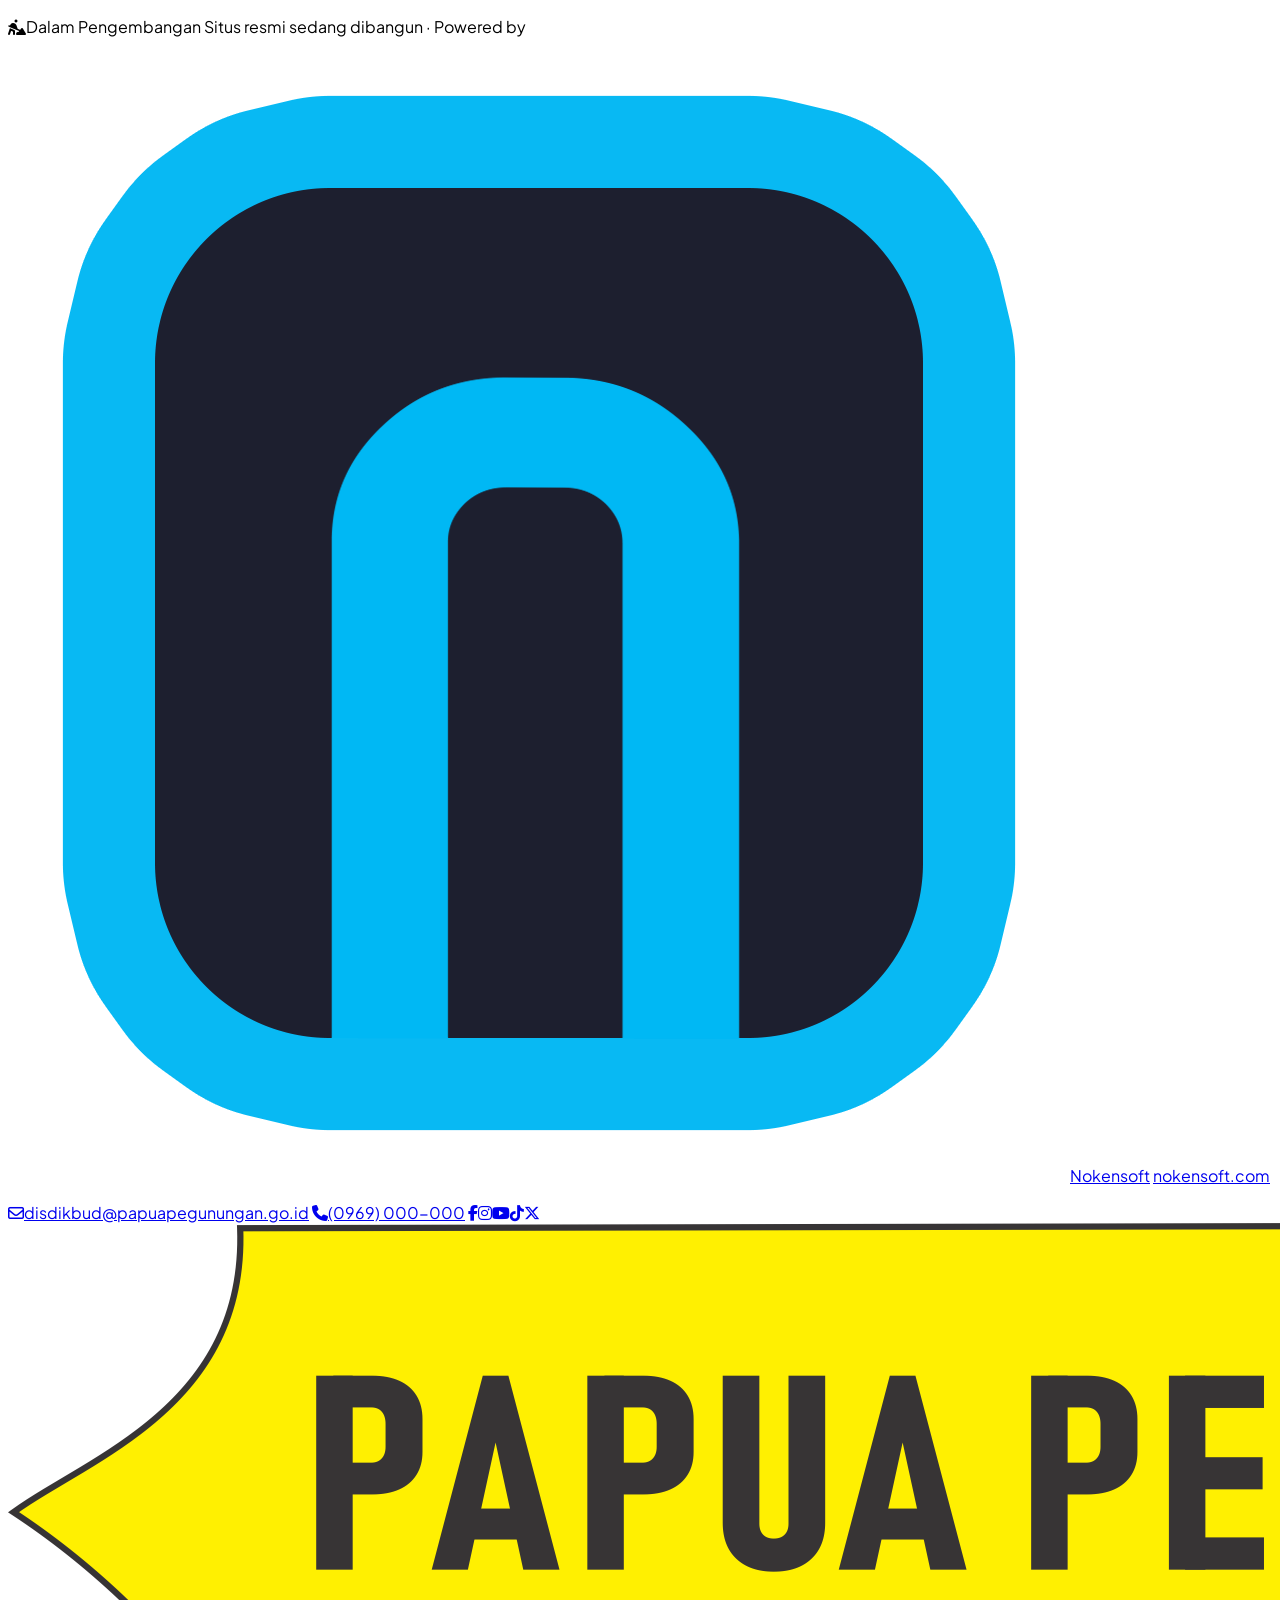
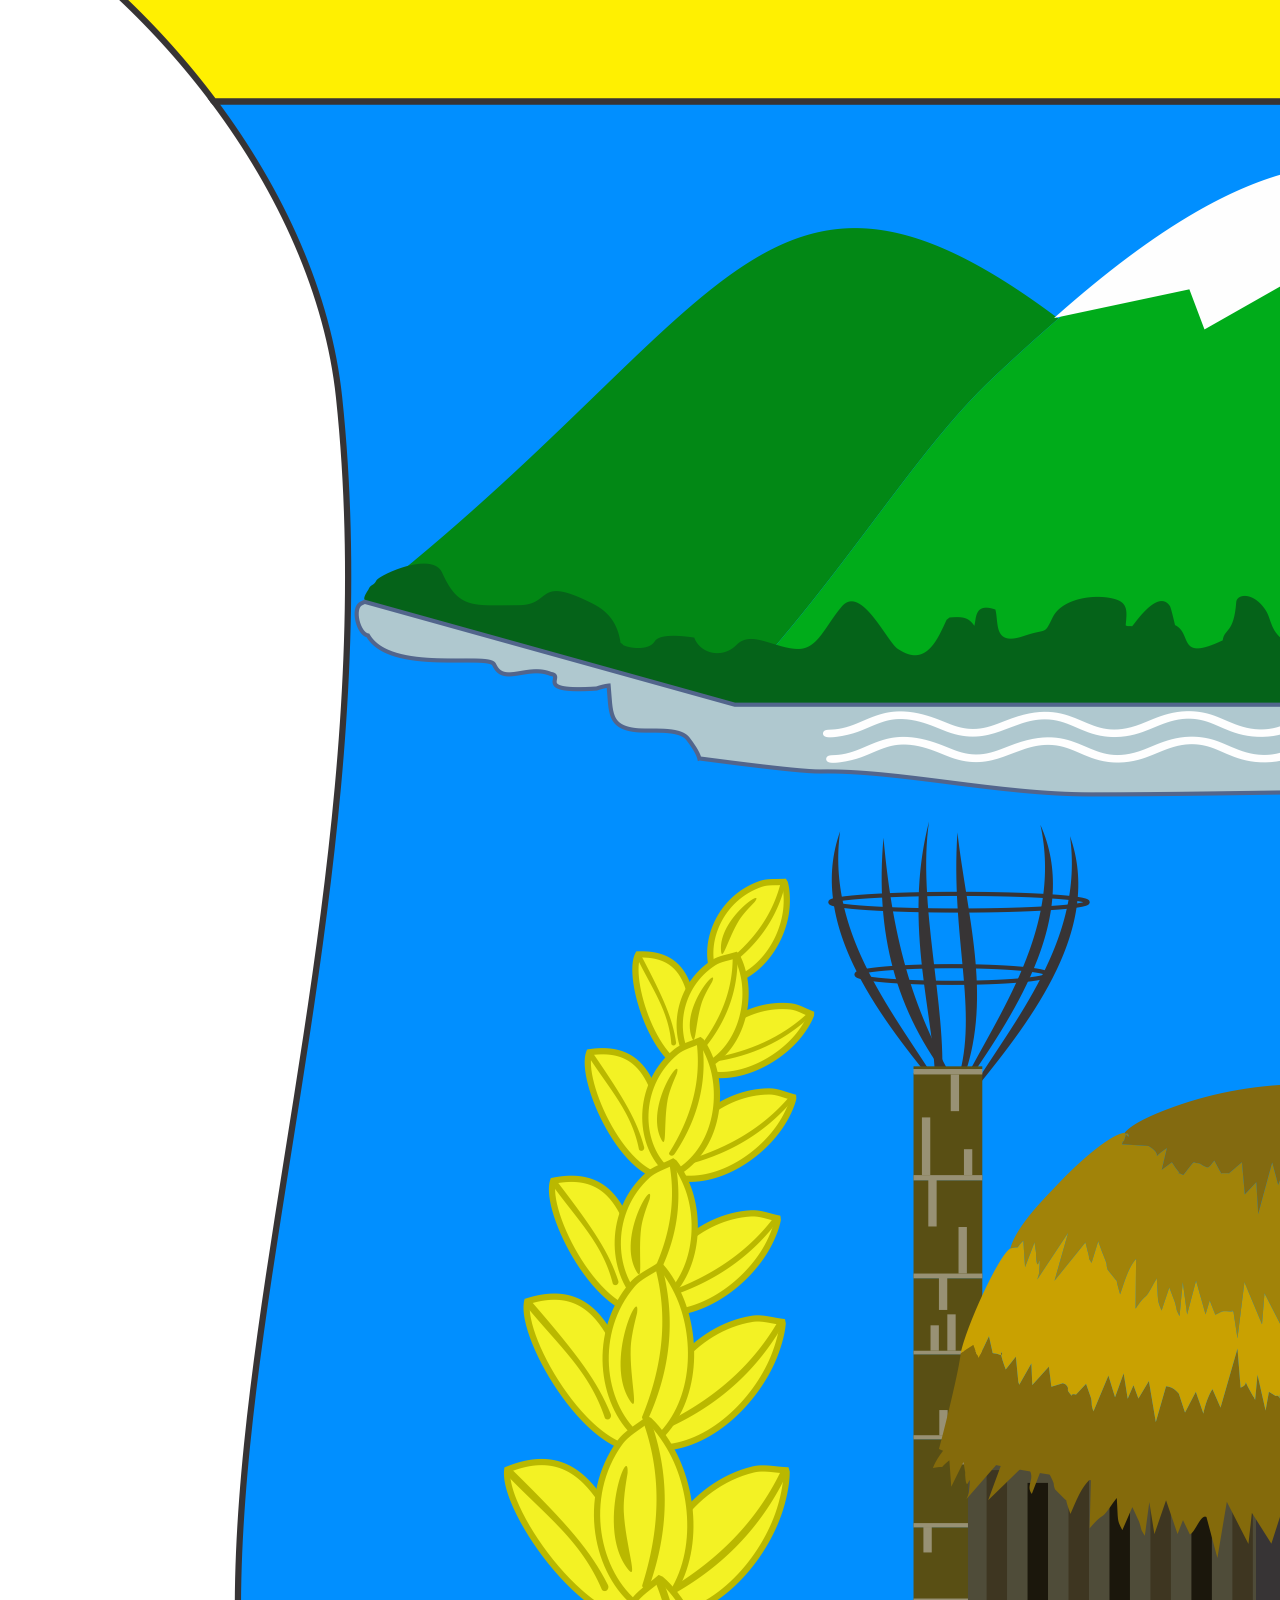
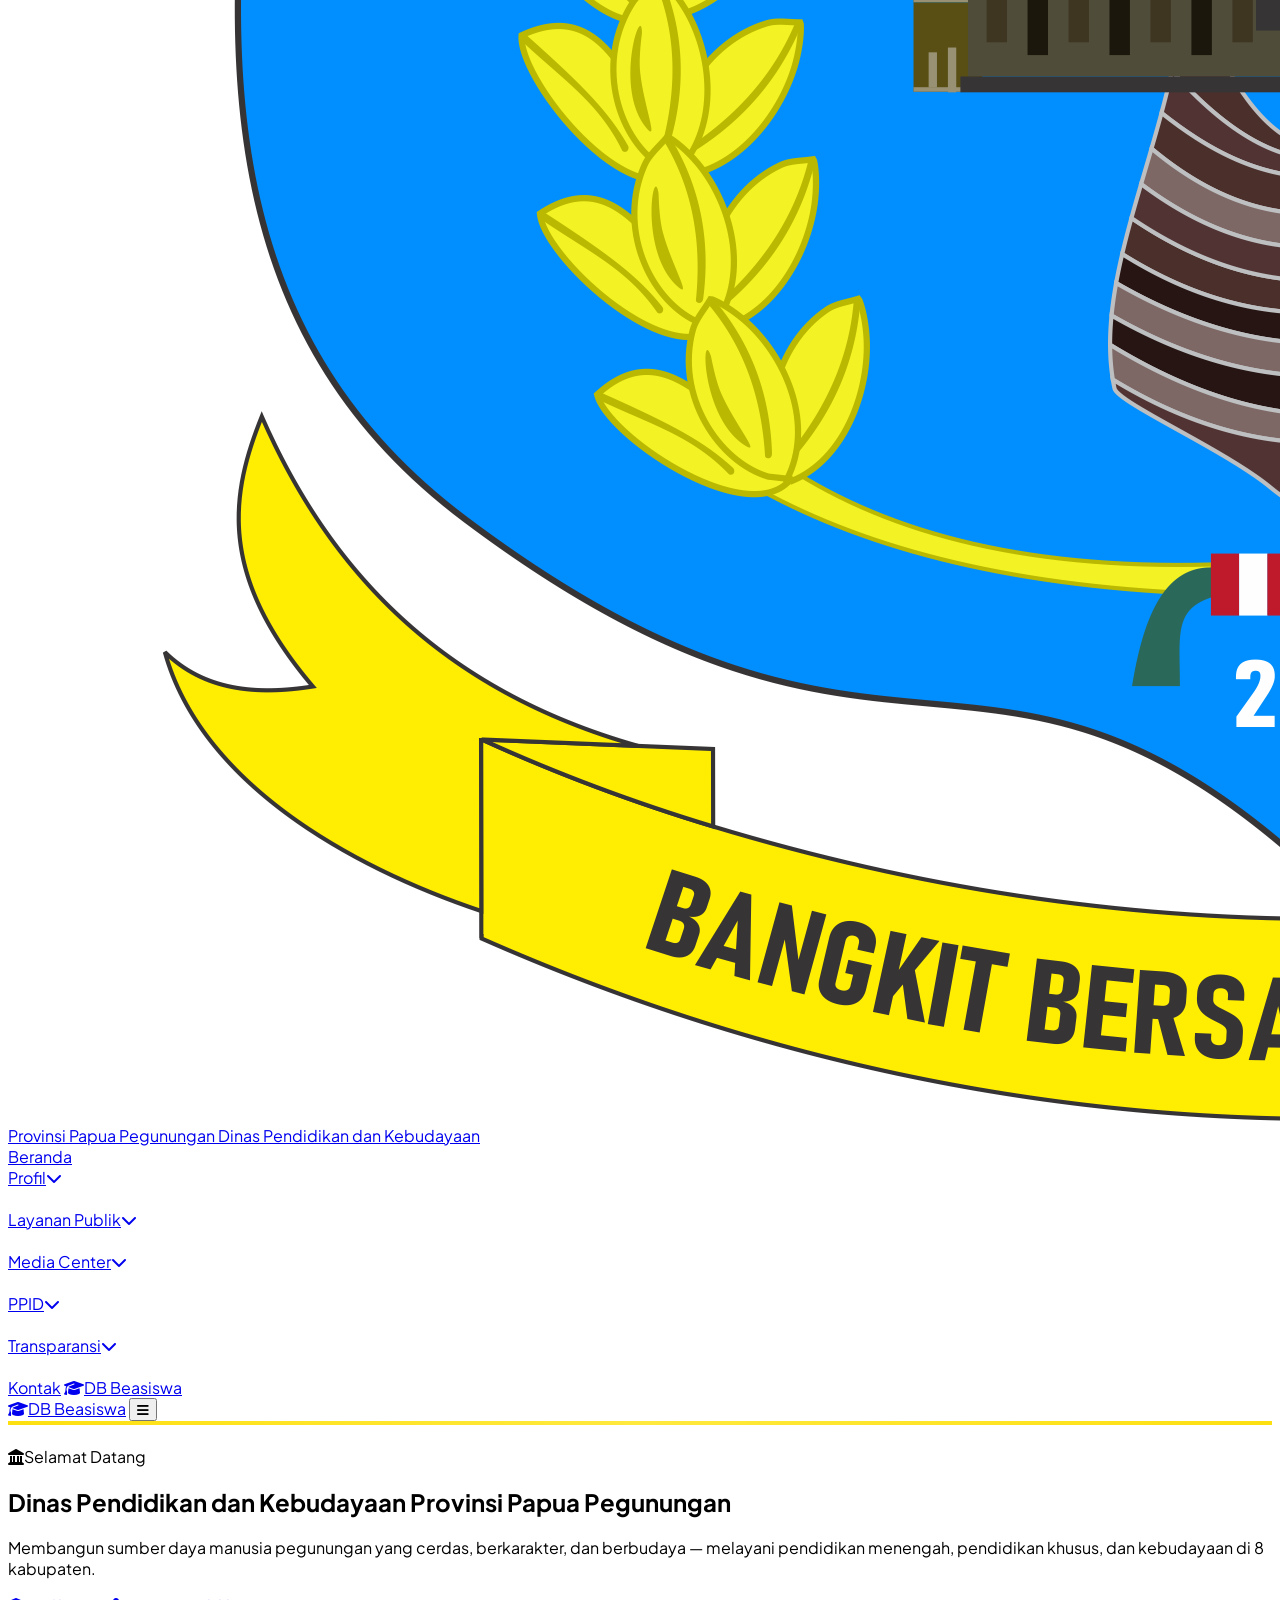
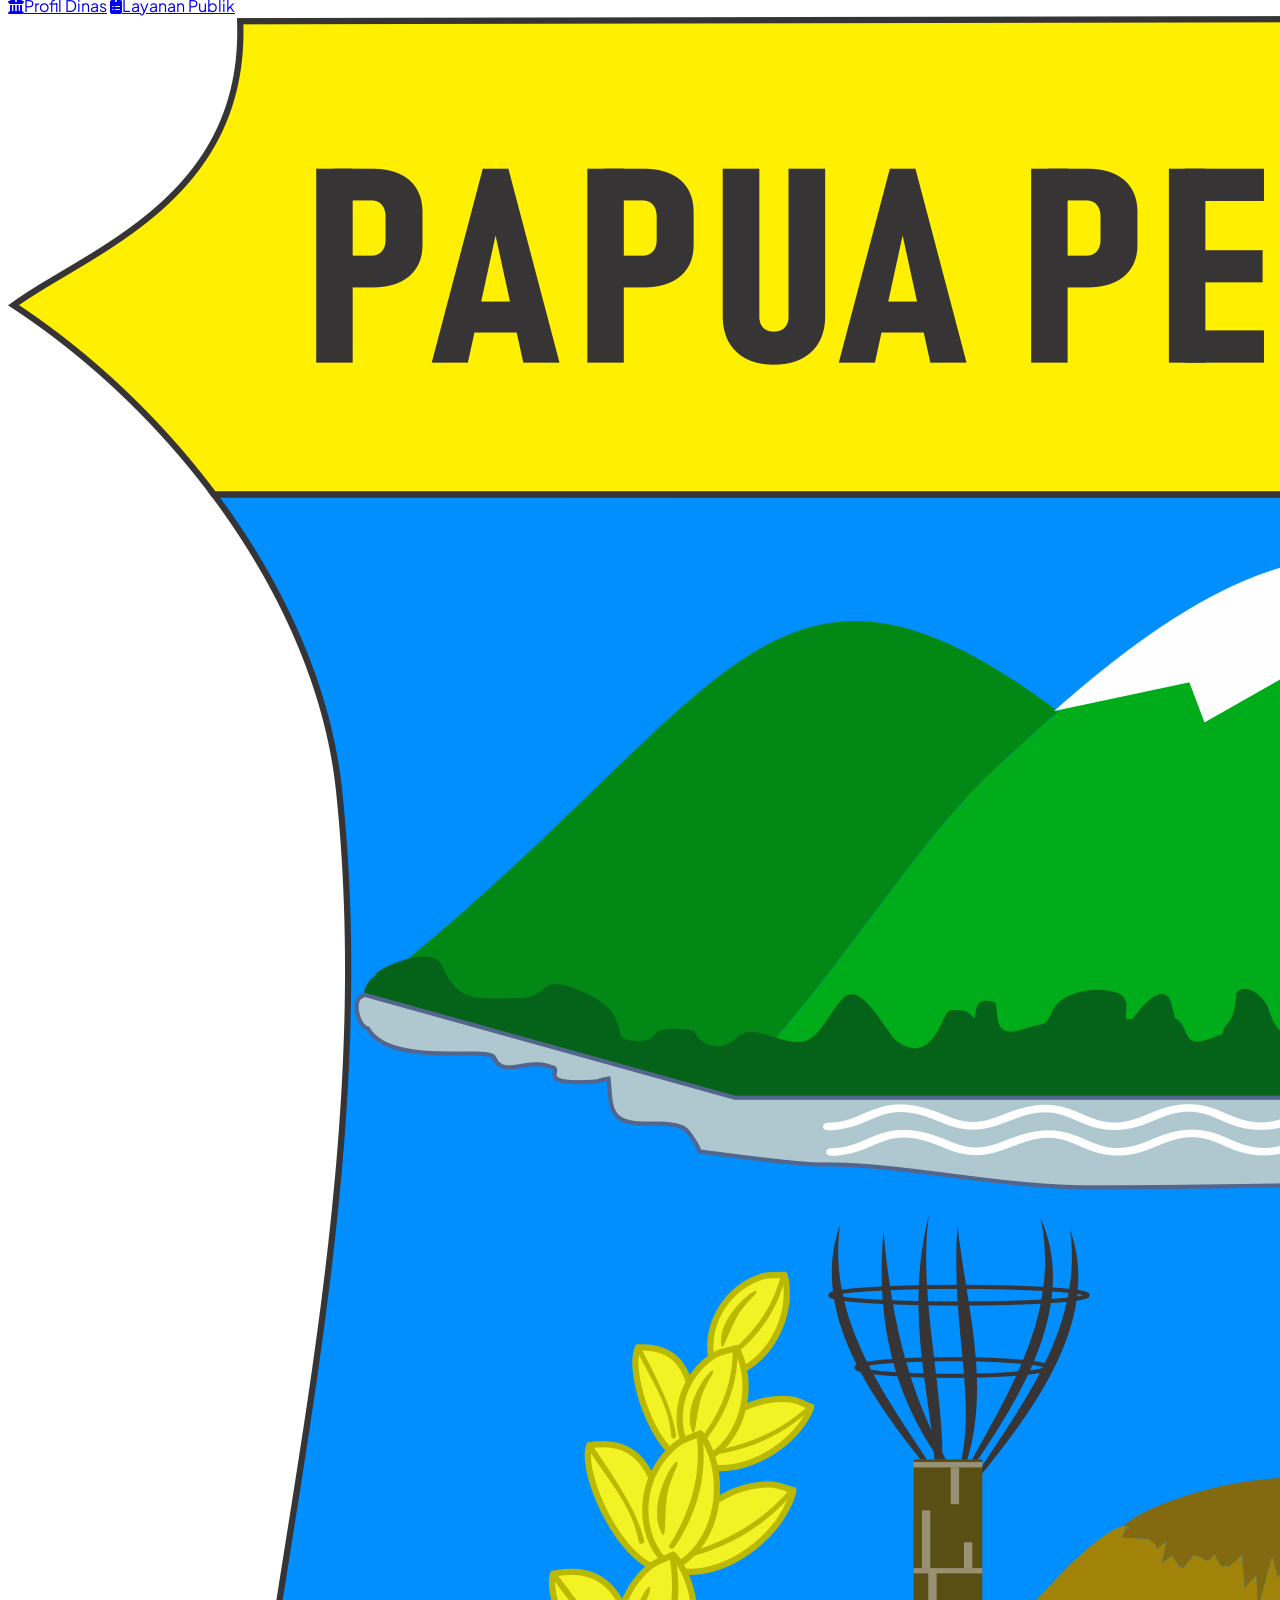
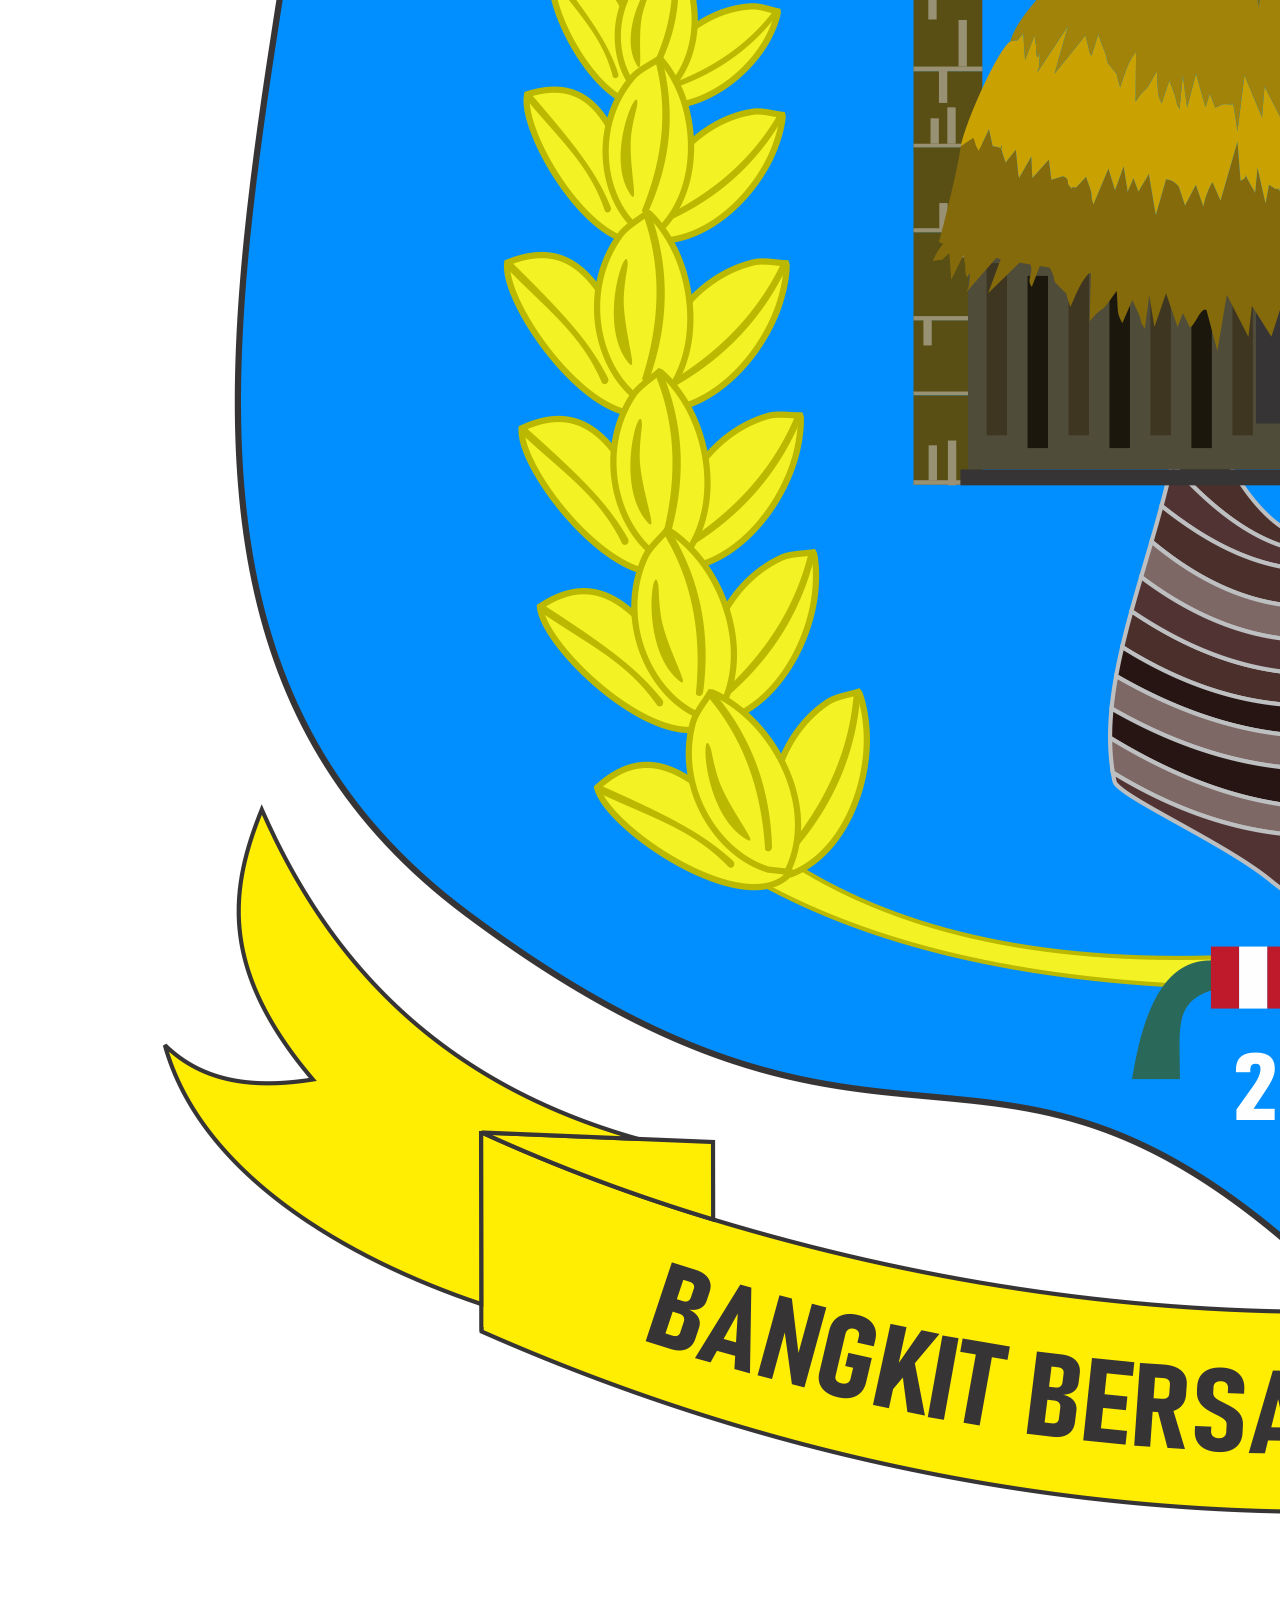
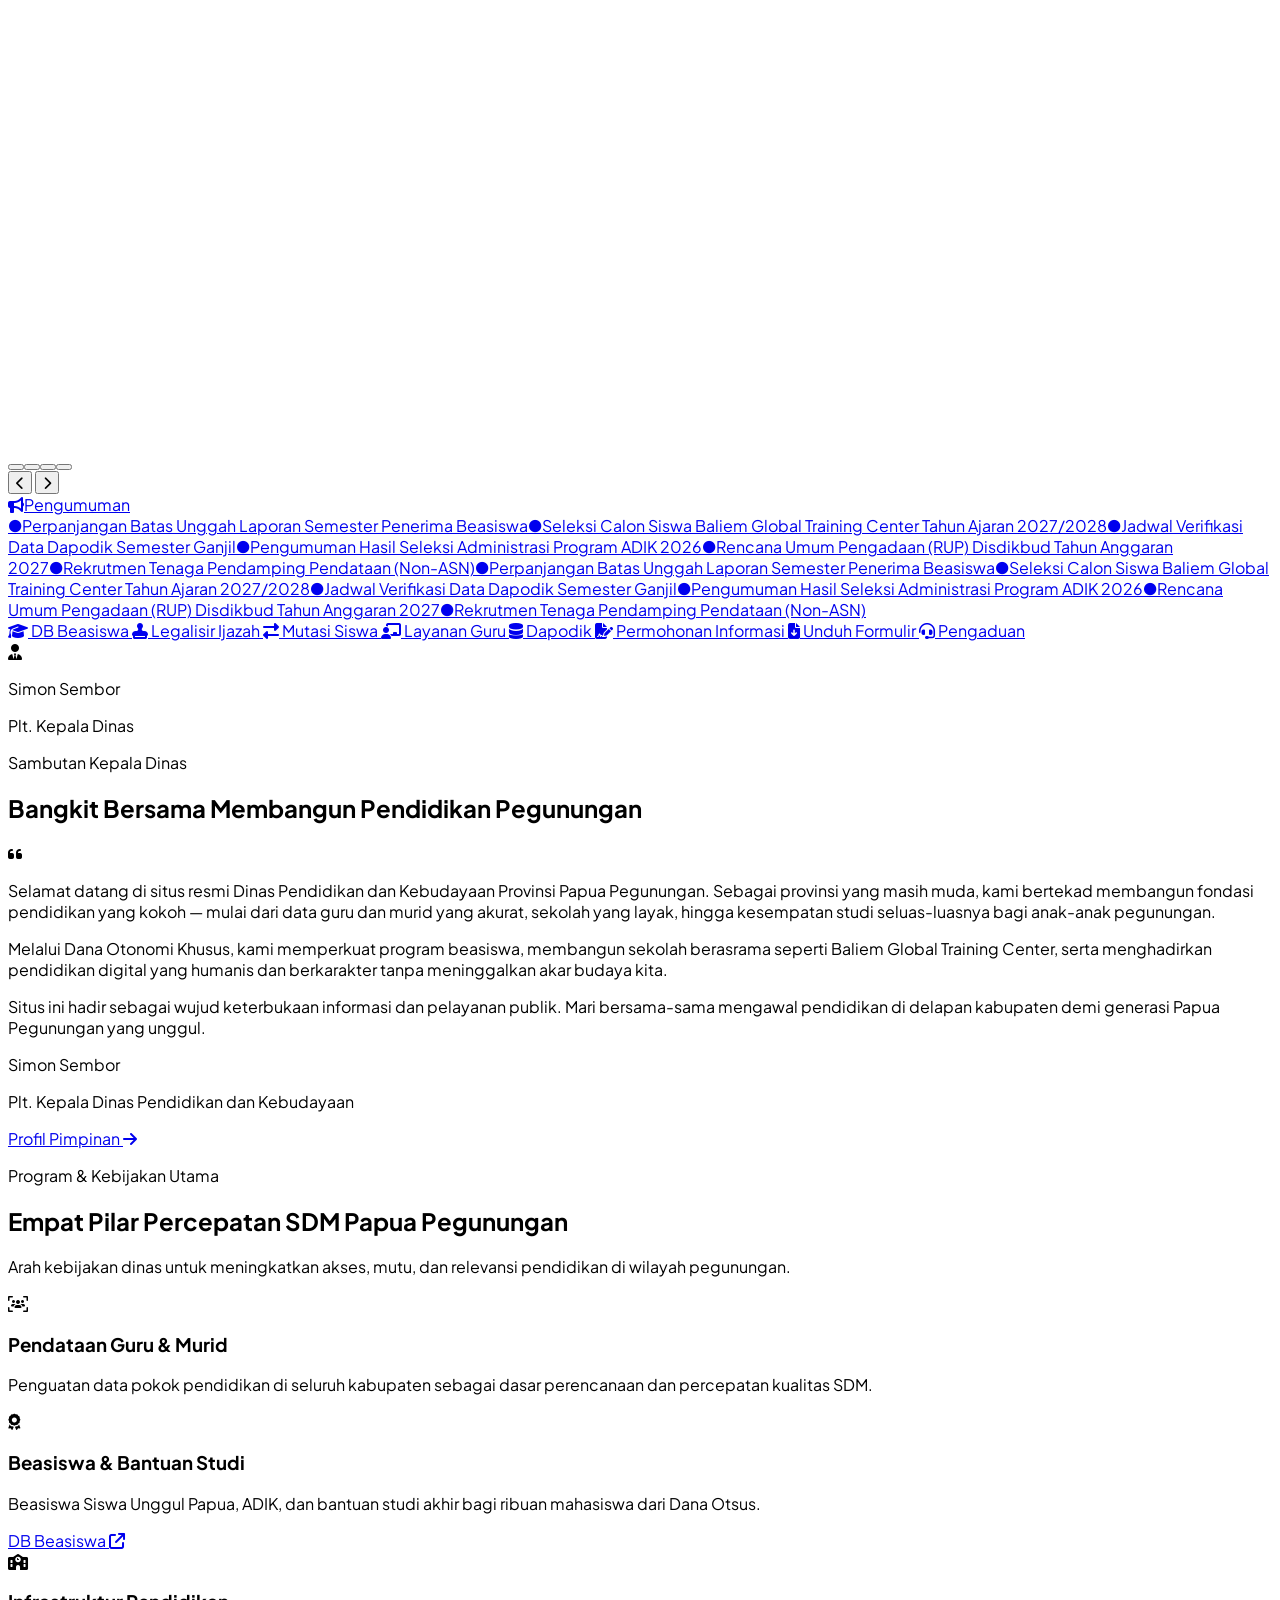
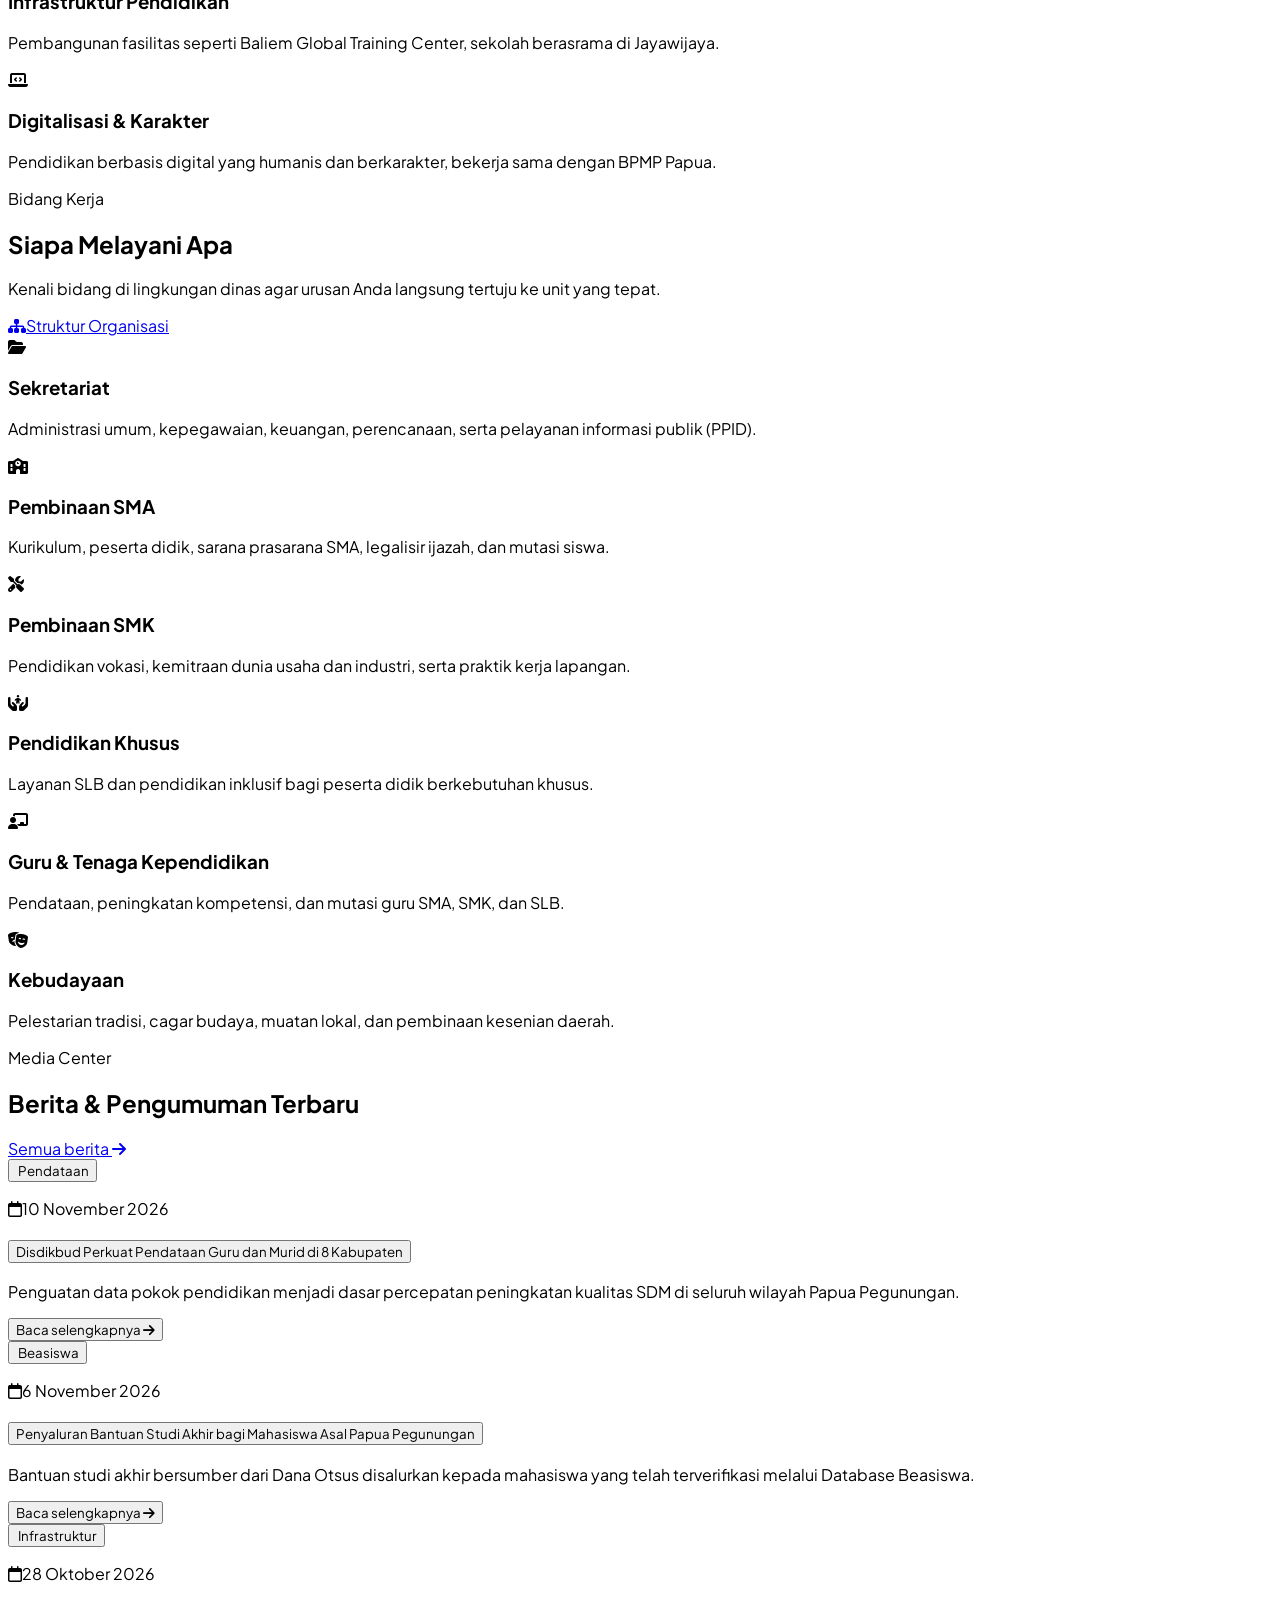
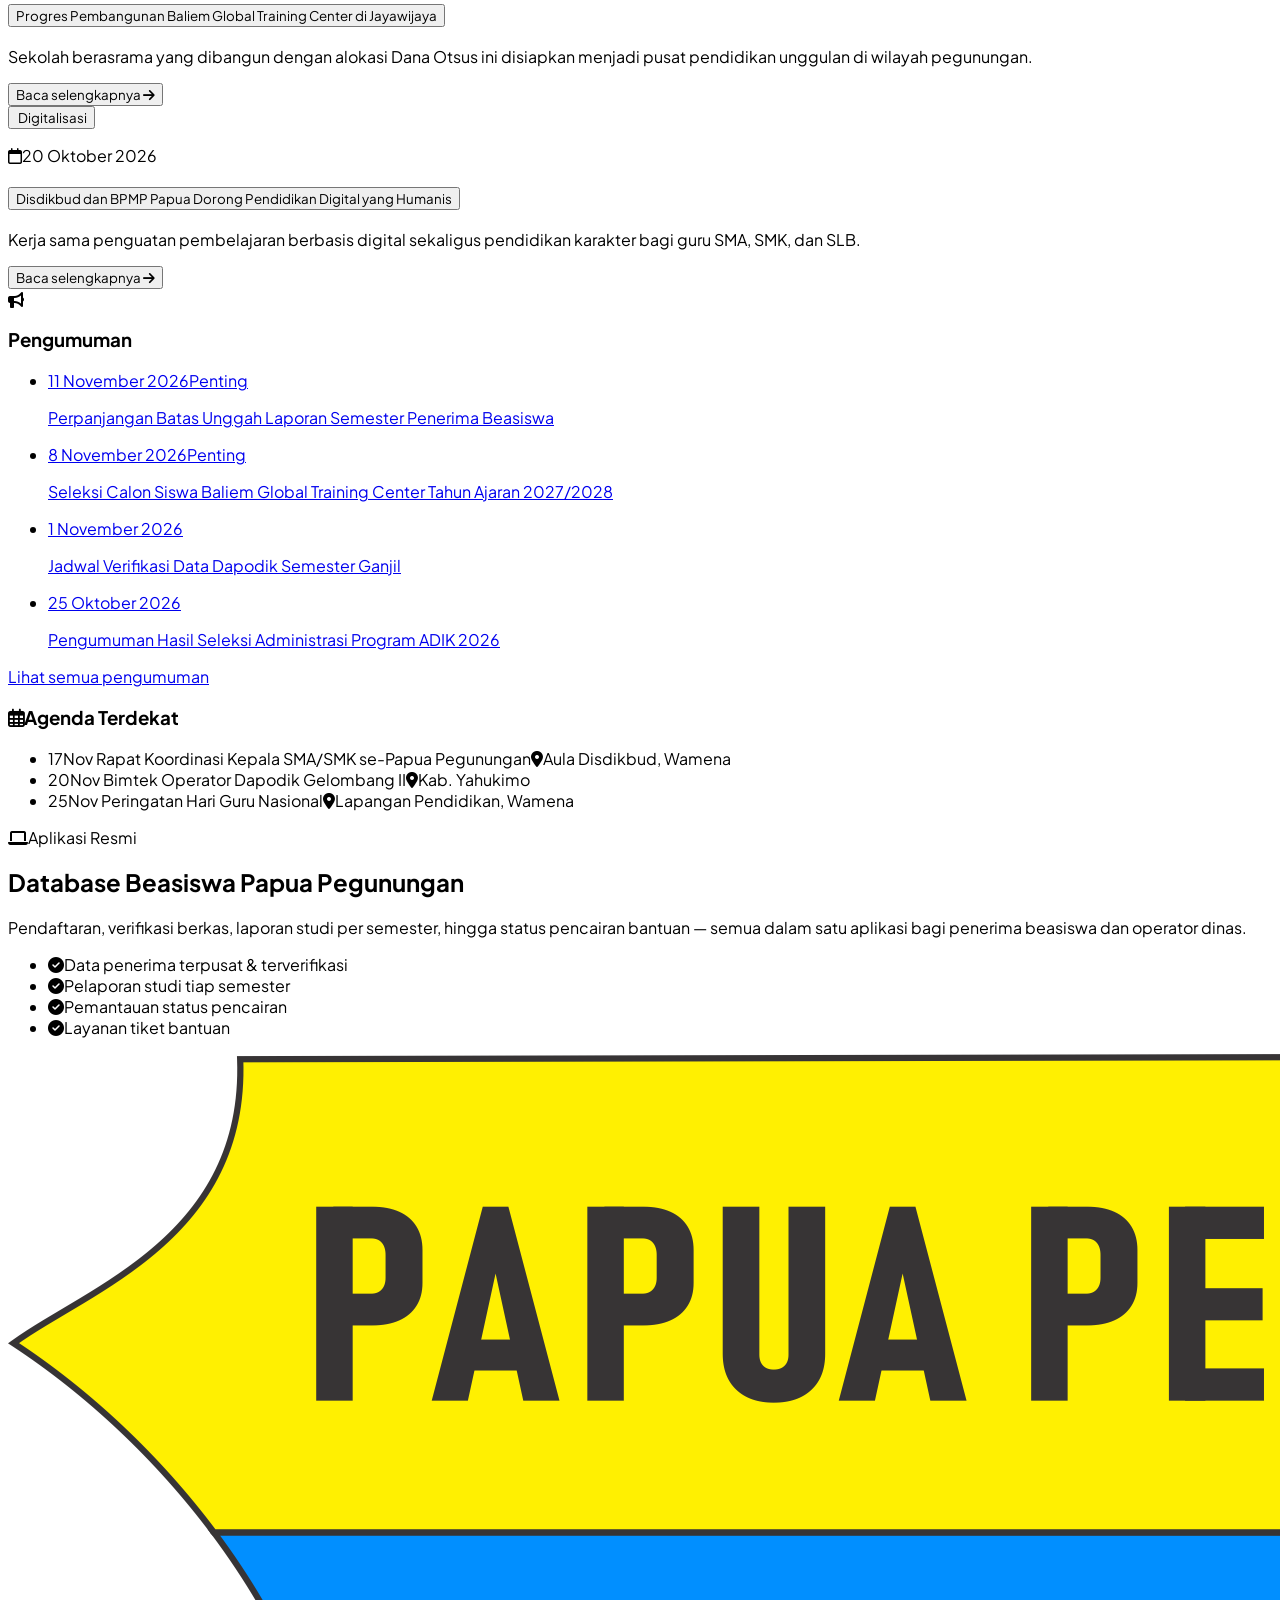
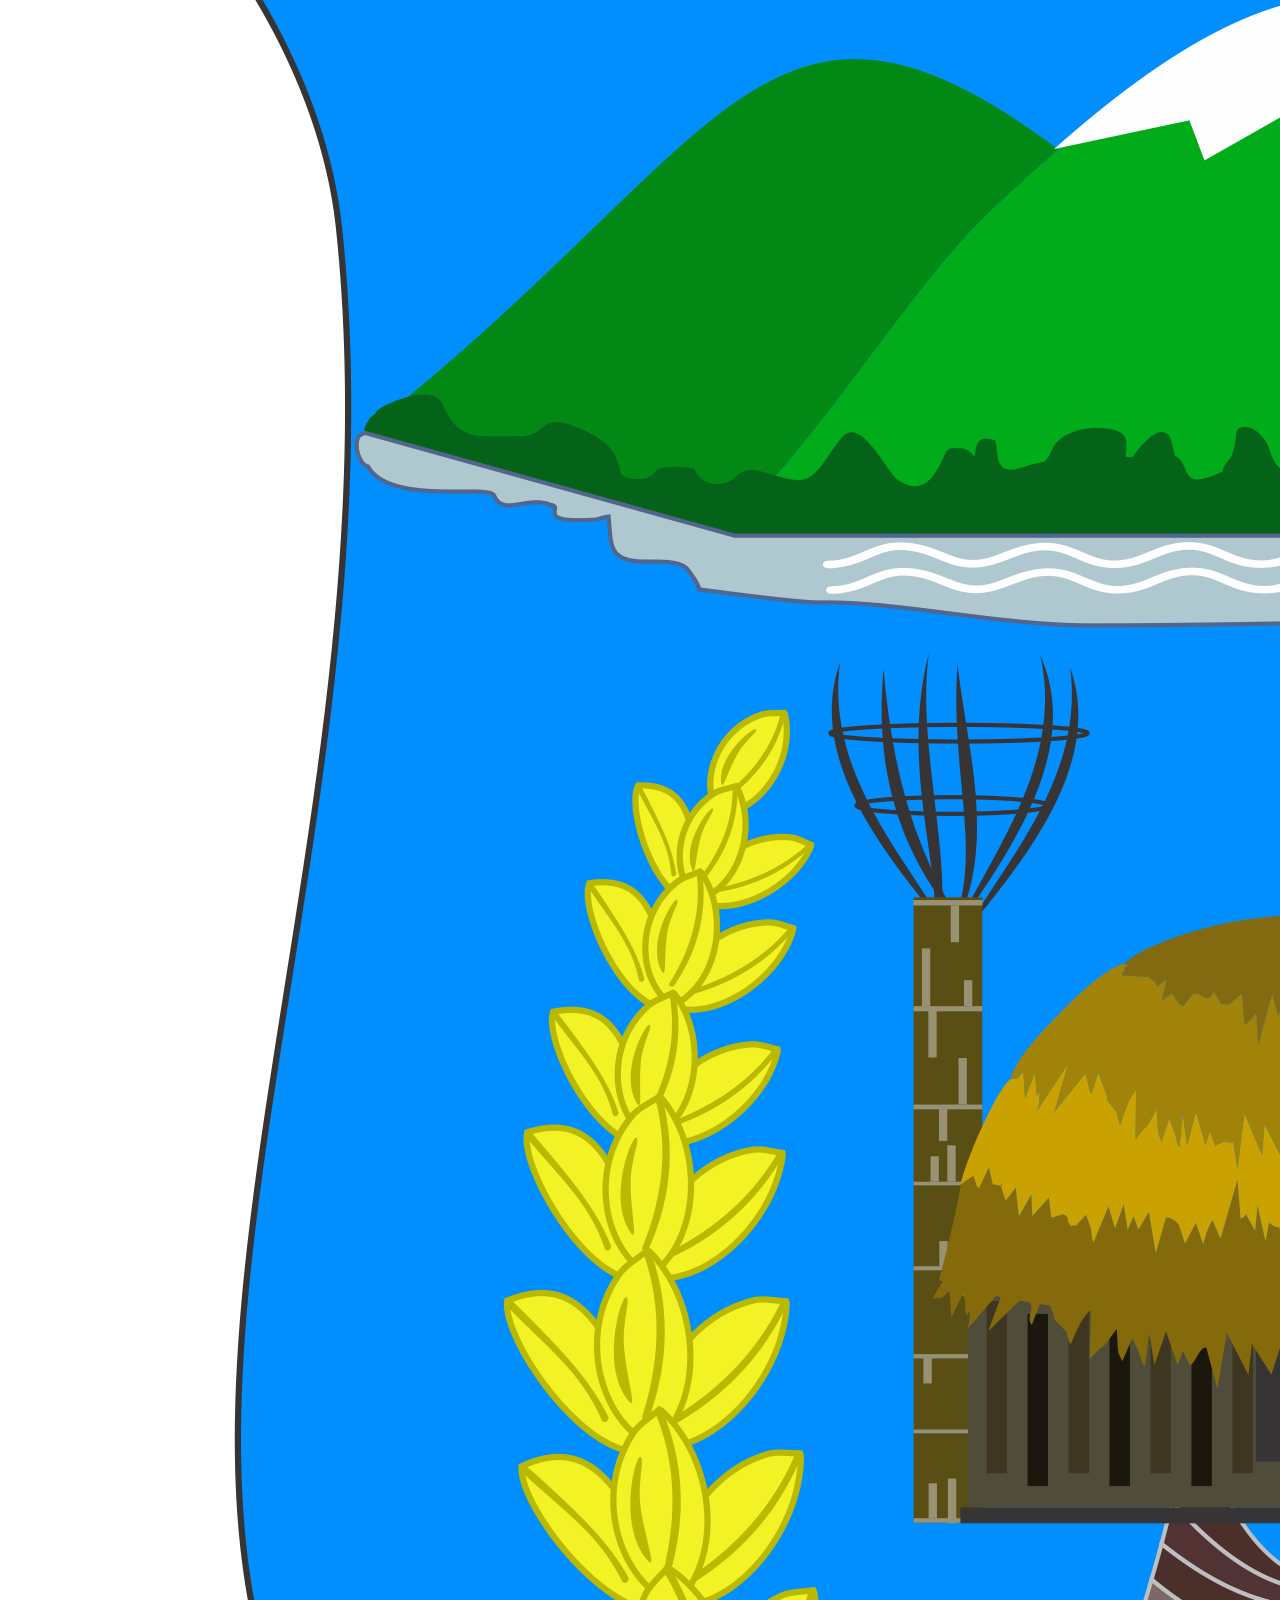
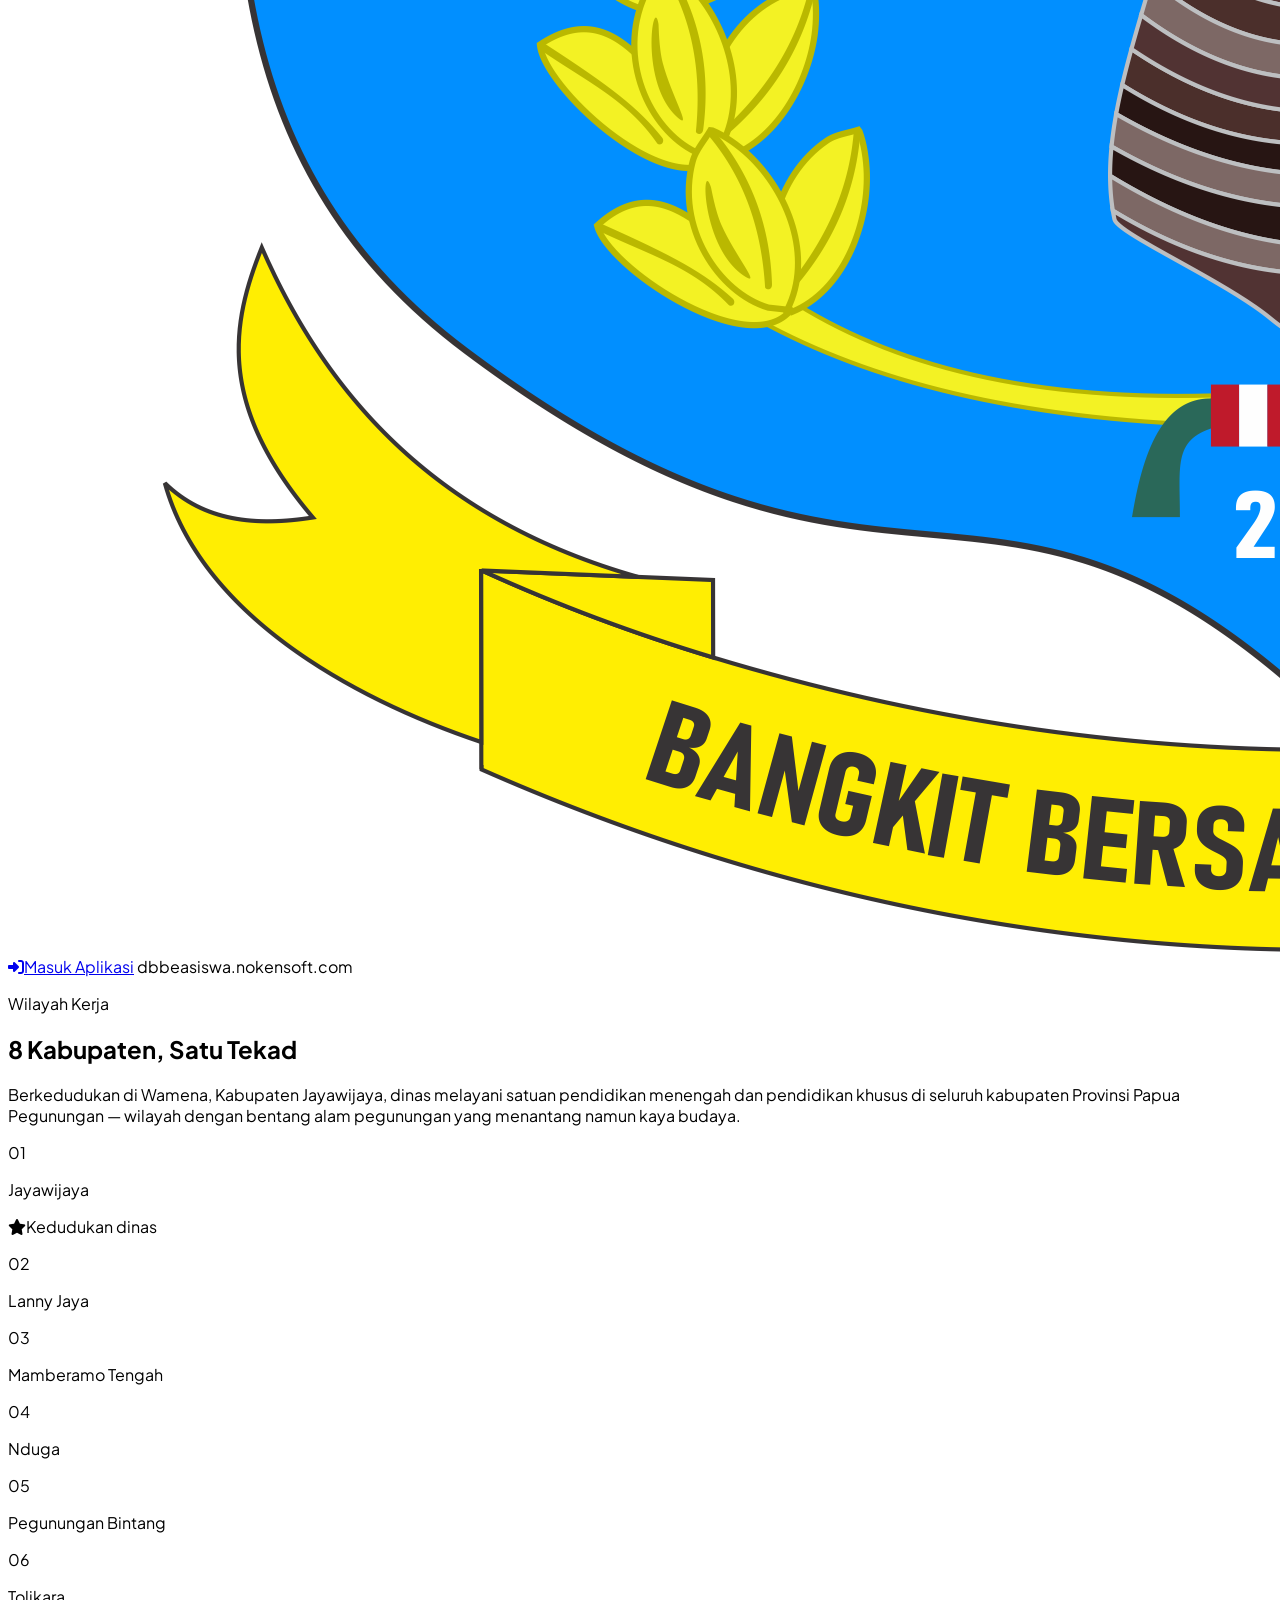
==== index.html @ 2d20f89c "Fix : Desain Awal" ====
<!DOCTYPE html>
<html lang="id">
<head>
  <meta charset="UTF-8">
  <meta name="viewport" content="width=device-width, initial-scale=1.0">
  <title>Beranda - Dinas Pendidikan dan Kebudayaan Provinsi Papua Pegunungan</title>
  <meta name="description" content="Situs resmi Dinas Pendidikan dan Kebudayaan Provinsi Papua Pegunungan: profil, layanan publik, berita, PPID, dan transparansi kinerja.">
  <meta property="og:title" content="Dinas Pendidikan dan Kebudayaan Provinsi Papua Pegunungan">
  <meta property="og:image" content="assets/img/logo.png">
  <link rel="icon" type="image/png" href="assets/img/logo.png">
  <script src="https://cdn.tailwindcss.com"></script>
  <script src="assets/js/tw-config.js"></script>
  <link rel="preconnect" href="https://fonts.googleapis.com">
  <link rel="preconnect" href="https://fonts.gstatic.com" crossorigin>
  <link href="https://fonts.googleapis.com/css2?family=Plus+Jakarta+Sans:wght@400;500;600;700;800&display=swap" rel="stylesheet">
  <link rel="stylesheet" href="https://cdnjs.cloudflare.com/ajax/libs/font-awesome/6.5.2/css/all.min.css">
  <link rel="stylesheet" href="assets/css/style.css">
</head>
<body data-page="beranda" class="min-h-screen bg-slate-50 text-slate-800">
<div id="site-header"></div>

<main>
  <!-- ============ HERO SLIDER ============ -->
  <section id="hero" class="relative isolate h-[560px] overflow-hidden bg-brand-900 text-white sm:h-[600px]" aria-roledescription="carousel" aria-label="Sorotan utama">
    <!-- Slide 1 -->
    <div class="slide is-active absolute inset-0" aria-roledescription="slide">
      <img src="https://picsum.photos/seed/pp-gedung/1600/900" alt="" class="slide-img absolute inset-0 -z-20 h-full w-full object-cover">
      <div class="absolute inset-0 -z-10 bg-gradient-to-br from-brand-900/95 via-brand-800/85 to-edu-800/80"></div>
      <div class="pattern-noken absolute inset-0 -z-10"></div>
      <div class="mx-auto grid h-full max-w-7xl items-center gap-10 px-4 pb-24 sm:px-6 lg:grid-cols-[minmax(0,1fr)_auto] lg:px-8">
        <div class="slide-copy max-w-3xl">
          <span class="inline-flex items-center gap-2 rounded-full bg-white/15 px-3 py-1 text-xs font-bold uppercase tracking-wider"><i class="fa-solid fa-landmark"></i>Selamat Datang</span>
          <h1 class="mt-4 text-3xl font-extrabold leading-tight sm:text-5xl">Dinas Pendidikan dan Kebudayaan <span class="text-gold-300">Provinsi Papua Pegunungan</span></h1>
          <p class="mt-4 max-w-2xl text-sm text-white/85 sm:text-base">Membangun sumber daya manusia pegunungan yang cerdas, berkarakter, dan berbudaya — melayani pendidikan menengah, pendidikan khusus, dan kebudayaan di 8 kabupaten.</p>
          <div class="mt-7 flex flex-wrap gap-2">
            <a href="profil.html" class="inline-flex items-center gap-2 rounded-lg bg-white px-4 py-2.5 text-sm font-bold text-brand-700 shadow-sm hover:bg-brand-50"><i class="fa-solid fa-building-columns"></i>Profil Dinas</a>
            <a href="layanan.html" class="inline-flex items-center gap-2 rounded-lg border border-white/40 bg-white/10 px-4 py-2.5 text-sm font-bold text-white hover:bg-white/20"><i class="fa-solid fa-clipboard-list"></i>Layanan Publik</a>
          </div>
        </div>
        <div class="hidden lg:block"><img src="assets/img/logo.png" alt="Lambang Provinsi Papua Pegunungan" class="h-72 w-72 object-contain drop-shadow-2xl"></div>
      </div>
    </div>
    <!-- Slide 2 -->
    <div class="slide absolute inset-0" aria-roledescription="slide">
      <img src="https://picsum.photos/seed/pp-wisuda/1600/900" alt="" class="slide-img absolute inset-0 -z-20 h-full w-full object-cover">
      <div class="absolute inset-0 -z-10 bg-gradient-to-r from-edu-900/95 via-edu-800/80 to-brand-800/60"></div>
      <div class="mx-auto flex h-full max-w-7xl items-center px-4 pb-24 sm:px-6 lg:px-8">
        <div class="slide-copy max-w-2xl">
          <span class="inline-flex items-center gap-2 rounded-full bg-gold-400 px-3 py-1 text-xs font-extrabold uppercase tracking-wider text-slate-900"><i class="fa-solid fa-award"></i>Program Unggulan</span>
          <h2 class="mt-4 text-3xl font-extrabold leading-tight sm:text-5xl">Beasiswa &amp; Bantuan Studi Dana Otsus</h2>
          <p class="mt-4 text-sm text-white/85 sm:text-base">Beasiswa Siswa Unggul Papua, Afirmasi Pendidikan Tinggi (ADIK), hingga bantuan studi akhir — kini terdata dan terpantau melalui Database Beasiswa Papua Pegunungan.</p>
          <div class="mt-7 flex flex-wrap gap-2">
            <a href="https://dbbeasiswa.nokensoft.com" target="_blank" rel="noopener" class="inline-flex items-center gap-2 rounded-lg bg-gold-400 px-4 py-2.5 text-sm font-extrabold text-slate-900 hover:bg-gold-300"><i class="fa-solid fa-graduation-cap"></i>Buka DB Beasiswa</a>
            <a href="berita.html#pengumuman" class="inline-flex items-center gap-2 rounded-lg border border-white/40 bg-white/10 px-4 py-2.5 text-sm font-bold text-white hover:bg-white/20"><i class="fa-solid fa-bullhorn"></i>Pengumuman</a>
          </div>
        </div>
      </div>
    </div>
    <!-- Slide 3 -->
    <div class="slide absolute inset-0" aria-roledescription="slide">
      <img src="https://picsum.photos/seed/pp-lembah/1600/900" alt="" class="slide-img absolute inset-0 -z-20 h-full w-full object-cover">
      <div class="absolute inset-0 -z-10 bg-gradient-to-r from-brand-950/95 via-brand-900/80 to-transparent"></div>
      <div class="mx-auto flex h-full max-w-7xl items-center px-4 pb-24 sm:px-6 lg:px-8">
        <div class="slide-copy max-w-2xl">
          <span class="inline-flex items-center gap-2 rounded-full bg-white/15 px-3 py-1 text-xs font-bold uppercase tracking-wider"><i class="fa-solid fa-school"></i>Infrastruktur Pendidikan</span>
          <h2 class="mt-4 text-3xl font-extrabold leading-tight sm:text-5xl">Baliem Global Training Center</h2>
          <p class="mt-4 text-sm text-white/85 sm:text-base">Sekolah berasrama di Jayawijaya yang dibangun dengan alokasi Dana Otsus — pusat pendidikan unggulan bagi putra-putri terbaik pegunungan.</p>
          <div class="mt-7"><button type="button" data-berita="3" class="inline-flex items-center gap-2 rounded-lg bg-white px-4 py-2.5 text-sm font-bold text-brand-700 hover:bg-brand-50"><i class="fa-solid fa-newspaper"></i>Lihat Progres</button></div>
        </div>
      </div>
    </div>
    <!-- Slide 4 -->
    <div class="slide absolute inset-0" aria-roledescription="slide">
      <img src="https://picsum.photos/seed/pp-kelas/1600/900" alt="" class="slide-img absolute inset-0 -z-20 h-full w-full object-cover">
      <div class="absolute inset-0 -z-10 bg-gradient-to-br from-edu-900/90 via-brand-900/85 to-brand-800/80"></div>
      <div class="mx-auto flex h-full max-w-7xl items-center px-4 pb-24 sm:px-6 lg:px-8">
        <div class="slide-copy max-w-2xl">
          <span class="inline-flex items-center gap-2 rounded-full bg-white/15 px-3 py-1 text-xs font-bold uppercase tracking-wider"><i class="fa-solid fa-laptop"></i>Digitalisasi &amp; Karakter</span>
          <h2 class="mt-4 text-3xl font-extrabold leading-tight sm:text-5xl">Pendidikan Digital yang Humanis</h2>
          <p class="mt-4 text-sm text-white/85 sm:text-base">Bersama BPMP Papua, kami menghadirkan pembelajaran berbasis digital yang tetap menjunjung karakter dan kearifan lokal.</p>
          <div class="mt-7"><a href="berita.html" class="inline-flex items-center gap-2 rounded-lg border border-white/40 bg-white/10 px-4 py-2.5 text-sm font-bold text-white hover:bg-white/20"><i class="fa-solid fa-arrow-right"></i>Berita Kegiatan</a></div>
        </div>
      </div>
    </div>

    <!-- Kontrol slider -->
    <div class="absolute inset-x-0 bottom-24 z-10 mx-auto flex max-w-7xl items-center justify-between px-4 sm:bottom-28 sm:px-6 lg:px-8">
      <div id="hero-dots" class="flex gap-2" role="tablist" aria-label="Pilih slide"></div>
      <div class="flex gap-2">
        <button type="button" id="hero-prev" class="flex h-10 w-10 items-center justify-center rounded-full border border-white/40 bg-white/10 hover:bg-white/25" aria-label="Slide sebelumnya"><i class="fa-solid fa-chevron-left"></i></button>
        <button type="button" id="hero-next" class="flex h-10 w-10 items-center justify-center rounded-full border border-white/40 bg-white/10 hover:bg-white/25" aria-label="Slide berikutnya"><i class="fa-solid fa-chevron-right"></i></button>
      </div>
    </div>
  </section>

  <!-- Ticker pengumuman -->
  <div class="relative z-10 -mt-16 sm:-mt-20">
    <div class="mx-auto max-w-7xl px-4 sm:px-6 lg:px-8">
      <div class="flex items-stretch overflow-hidden rounded-xl bg-white shadow-float ring-1 ring-slate-200">
        <a href="berita.html#pengumuman" class="flex shrink-0 items-center gap-2 bg-gold-400 px-4 text-xs font-extrabold uppercase tracking-wider text-slate-900"><i class="fa-solid fa-bullhorn"></i><span class="hidden sm:inline">Pengumuman</span></a>
        <div class="min-w-0 flex-1 overflow-hidden py-3">
          <div id="ticker" class="ticker flex w-max gap-10 whitespace-nowrap pl-4 text-sm font-semibold text-slate-700"></div>
        </div>
      </div>

      <!-- ============ QUICK LINKS ============ -->
      <div class="mt-4 grid grid-cols-2 gap-3 sm:grid-cols-4 lg:grid-cols-8">
        <a href="https://dbbeasiswa.nokensoft.com" target="_blank" rel="noopener" class="reveal group flex flex-col items-center gap-2 rounded-xl border border-slate-200 bg-white p-4 text-center shadow-card transition hover:-translate-y-1 hover:border-brand-300 hover:shadow-float">
          <span class="flex h-12 w-12 items-center justify-center rounded-xl bg-brand-50 text-xl text-brand-600 group-hover:bg-brand-600 group-hover:text-white"><i class="fa-solid fa-graduation-cap"></i></span>
          <span class="text-xs font-bold text-slate-700">DB Beasiswa</span>
        </a>
        <a href="layanan.html#layanan-legalisir" class="reveal group flex flex-col items-center gap-2 rounded-xl border border-slate-200 bg-white p-4 text-center shadow-card transition hover:-translate-y-1 hover:border-brand-300 hover:shadow-float">
          <span class="flex h-12 w-12 items-center justify-center rounded-xl bg-edu-50 text-xl text-edu-600 group-hover:bg-edu-600 group-hover:text-white"><i class="fa-solid fa-stamp"></i></span>
          <span class="text-xs font-bold text-slate-700">Legalisir Ijazah</span>
        </a>
        <a href="layanan.html#layanan-mutasi-siswa" class="reveal group flex flex-col items-center gap-2 rounded-xl border border-slate-200 bg-white p-4 text-center shadow-card transition hover:-translate-y-1 hover:border-brand-300 hover:shadow-float">
          <span class="flex h-12 w-12 items-center justify-center rounded-xl bg-brand-50 text-xl text-brand-600 group-hover:bg-brand-600 group-hover:text-white"><i class="fa-solid fa-right-left"></i></span>
          <span class="text-xs font-bold text-slate-700">Mutasi Siswa</span>
        </a>
        <a href="layanan.html#layanan-mutasi-guru" class="reveal group flex flex-col items-center gap-2 rounded-xl border border-slate-200 bg-white p-4 text-center shadow-card transition hover:-translate-y-1 hover:border-brand-300 hover:shadow-float">
          <span class="flex h-12 w-12 items-center justify-center rounded-xl bg-edu-50 text-xl text-edu-600 group-hover:bg-edu-600 group-hover:text-white"><i class="fa-solid fa-chalkboard-user"></i></span>
          <span class="text-xs font-bold text-slate-700">Layanan Guru</span>
        </a>
        <a href="layanan.html#online" class="reveal group flex flex-col items-center gap-2 rounded-xl border border-slate-200 bg-white p-4 text-center shadow-card transition hover:-translate-y-1 hover:border-brand-300 hover:shadow-float">
          <span class="flex h-12 w-12 items-center justify-center rounded-xl bg-brand-50 text-xl text-brand-600 group-hover:bg-brand-600 group-hover:text-white"><i class="fa-solid fa-database"></i></span>
          <span class="text-xs font-bold text-slate-700">Dapodik</span>
        </a>
        <a href="ppid.html#permohonan" class="reveal group flex flex-col items-center gap-2 rounded-xl border border-slate-200 bg-white p-4 text-center shadow-card transition hover:-translate-y-1 hover:border-brand-300 hover:shadow-float">
          <span class="flex h-12 w-12 items-center justify-center rounded-xl bg-edu-50 text-xl text-edu-600 group-hover:bg-edu-600 group-hover:text-white"><i class="fa-solid fa-file-signature"></i></span>
          <span class="text-xs font-bold text-slate-700">Permohonan Informasi</span>
        </a>
        <a href="layanan.html#unduhan" class="reveal group flex flex-col items-center gap-2 rounded-xl border border-slate-200 bg-white p-4 text-center shadow-card transition hover:-translate-y-1 hover:border-brand-300 hover:shadow-float">
          <span class="flex h-12 w-12 items-center justify-center rounded-xl bg-brand-50 text-xl text-brand-600 group-hover:bg-brand-600 group-hover:text-white"><i class="fa-solid fa-file-arrow-down"></i></span>
          <span class="text-xs font-bold text-slate-700">Unduh Formulir</span>
        </a>
        <a href="kontak.html#pengaduan" class="reveal group flex flex-col items-center gap-2 rounded-xl border border-slate-200 bg-white p-4 text-center shadow-card transition hover:-translate-y-1 hover:border-rose-300 hover:shadow-float">
          <span class="flex h-12 w-12 items-center justify-center rounded-xl bg-rose-50 text-xl text-rose-600 group-hover:bg-rose-600 group-hover:text-white"><i class="fa-solid fa-headset"></i></span>
          <span class="text-xs font-bold text-slate-700">Pengaduan</span>
        </a>
      </div>
    </div>
  </div>

  <!-- ============ SAMBUTAN KEPALA DINAS ============ -->
  <section class="mx-auto max-w-7xl px-4 py-16 sm:px-6 lg:px-8">
    <div class="reveal grid items-center gap-10 overflow-hidden rounded-3xl border border-slate-200 bg-white p-6 shadow-card sm:p-10 lg:grid-cols-[320px_minmax(0,1fr)]">
      <div class="relative mx-auto w-full max-w-[300px]">
        <div class="absolute -inset-3 rounded-[2rem] bg-gradient-to-br from-gold-300 via-brand-400 to-edu-500 opacity-80"></div>
        <div class="relative flex aspect-[3/4] flex-col items-center justify-end overflow-hidden rounded-3xl bg-gradient-to-b from-edu-100 to-brand-100">
          <!-- Ganti dengan foto resmi: <img src="assets/img/kadis.jpg" ...> -->
          <i class="fa-solid fa-user-tie absolute top-1/4 text-[120px] text-brand-700/25"></i>
          <div class="relative w-full bg-gradient-to-t from-brand-950/90 to-transparent p-4 pt-12 text-white">
            <p class="text-lg font-extrabold">Simon Sembor</p>
            <p class="text-xs font-semibold text-gold-300">Plt. Kepala Dinas</p>
          </div>
        </div>
      </div>
      <div>
        <p class="text-xs font-bold uppercase tracking-wider text-brand-600">Sambutan Kepala Dinas</p>
        <h2 class="mt-2 text-2xl font-extrabold text-slate-900 sm:text-3xl">Bangkit Bersama Membangun Pendidikan Pegunungan</h2>
        <i class="fa-solid fa-quote-left mt-6 text-3xl text-gold-400"></i>
        <div class="mt-3 space-y-3 text-[15px] leading-relaxed text-slate-600">
          <p>Selamat datang di situs resmi Dinas Pendidikan dan Kebudayaan Provinsi Papua Pegunungan. Sebagai provinsi yang masih muda, kami bertekad membangun fondasi pendidikan yang kokoh — mulai dari data guru dan murid yang akurat, sekolah yang layak, hingga kesempatan studi seluas-luasnya bagi anak-anak pegunungan.</p>
          <p>Melalui Dana Otonomi Khusus, kami memperkuat program beasiswa, membangun sekolah berasrama seperti Baliem Global Training Center, serta menghadirkan pendidikan digital yang humanis dan berkarakter tanpa meninggalkan akar budaya kita.</p>
          <p>Situs ini hadir sebagai wujud keterbukaan informasi dan pelayanan publik. Mari bersama-sama mengawal pendidikan di delapan kabupaten demi generasi Papua Pegunungan yang unggul.</p>
        </div>
        <div class="mt-6 flex flex-wrap items-center justify-between gap-4 border-t border-slate-100 pt-5">
          <div>
            <p class="font-extrabold text-slate-900">Simon Sembor</p>
            <p class="text-sm text-slate-500">Plt. Kepala Dinas Pendidikan dan Kebudayaan</p>
          </div>
          <a href="profil.html#pimpinan" class="inline-flex items-center gap-2 rounded-lg border border-slate-300 bg-white px-4 py-2 text-sm font-bold text-slate-700 hover:bg-slate-50">Profil Pimpinan <i class="fa-solid fa-arrow-right text-xs"></i></a>
        </div>
      </div>
    </div>
  </section>

  <!-- ============ PROGRAM UNGGULAN ============ -->
  <section class="bg-white py-16">
    <div class="mx-auto max-w-7xl px-4 sm:px-6 lg:px-8">
      <div class="reveal mx-auto max-w-2xl text-center">
        <p class="text-xs font-bold uppercase tracking-wider text-brand-600">Program &amp; Kebijakan Utama</p>
        <h2 class="mt-2 text-2xl font-extrabold text-slate-900 sm:text-3xl">Empat Pilar Percepatan SDM Papua Pegunungan</h2>
        <p class="mt-3 text-sm text-slate-500">Arah kebijakan dinas untuk meningkatkan akses, mutu, dan relevansi pendidikan di wilayah pegunungan.</p>
      </div>
      <div class="mt-10 grid gap-5 sm:grid-cols-2 lg:grid-cols-4">
        <div class="reveal rounded-2xl border border-slate-200 bg-slate-50 p-6 transition hover:border-brand-300 hover:bg-white hover:shadow-float">
          <span class="flex h-12 w-12 items-center justify-center rounded-xl bg-brand-600 text-xl text-white"><i class="fa-solid fa-users-viewfinder"></i></span>
          <h3 class="mt-4 font-extrabold text-slate-900">Pendataan Guru &amp; Murid</h3>
          <p class="mt-2 text-sm text-slate-600">Penguatan data pokok pendidikan di seluruh kabupaten sebagai dasar perencanaan dan percepatan kualitas SDM.</p>
        </div>
        <div class="reveal rounded-2xl border border-slate-200 bg-slate-50 p-6 transition hover:border-brand-300 hover:bg-white hover:shadow-float">
          <span class="flex h-12 w-12 items-center justify-center rounded-xl bg-gold-400 text-xl text-slate-900"><i class="fa-solid fa-award"></i></span>
          <h3 class="mt-4 font-extrabold text-slate-900">Beasiswa &amp; Bantuan Studi</h3>
          <p class="mt-2 text-sm text-slate-600">Beasiswa Siswa Unggul Papua, ADIK, dan bantuan studi akhir bagi ribuan mahasiswa dari Dana Otsus.</p>
          <a href="https://dbbeasiswa.nokensoft.com" target="_blank" rel="noopener" class="mt-3 inline-flex text-sm font-bold text-edu-600 hover:underline">DB Beasiswa <i class="fa-solid fa-arrow-up-right-from-square ml-1 text-[10px]"></i></a>
        </div>
        <div class="reveal rounded-2xl border border-slate-200 bg-slate-50 p-6 transition hover:border-brand-300 hover:bg-white hover:shadow-float">
          <span class="flex h-12 w-12 items-center justify-center rounded-xl bg-edu-600 text-xl text-white"><i class="fa-solid fa-school"></i></span>
          <h3 class="mt-4 font-extrabold text-slate-900">Infrastruktur Pendidikan</h3>
          <p class="mt-2 text-sm text-slate-600">Pembangunan fasilitas seperti Baliem Global Training Center, sekolah berasrama di Jayawijaya.</p>
        </div>
        <div class="reveal rounded-2xl border border-slate-200 bg-slate-50 p-6 transition hover:border-brand-300 hover:bg-white hover:shadow-float">
          <span class="flex h-12 w-12 items-center justify-center rounded-xl bg-brand-800 text-xl text-white"><i class="fa-solid fa-laptop-code"></i></span>
          <h3 class="mt-4 font-extrabold text-slate-900">Digitalisasi &amp; Karakter</h3>
          <p class="mt-2 text-sm text-slate-600">Pendidikan berbasis digital yang humanis dan berkarakter, bekerja sama dengan BPMP Papua.</p>
        </div>
      </div>
    </div>
  </section>

  <!-- ============ BIDANG KERJA ============ -->
  <section class="relative overflow-hidden bg-brand-800 py-16 text-white">
    <div class="pattern-noken absolute inset-0"></div>
    <div class="relative mx-auto max-w-7xl px-4 sm:px-6 lg:px-8">
      <div class="flex flex-wrap items-end justify-between gap-3">
        <div>
          <p class="text-xs font-bold uppercase tracking-wider text-gold-300">Bidang Kerja</p>
          <h2 class="mt-2 text-2xl font-extrabold sm:text-3xl">Siapa Melayani Apa</h2>
          <p class="mt-2 max-w-2xl text-sm text-white/75">Kenali bidang di lingkungan dinas agar urusan Anda langsung tertuju ke unit yang tepat.</p>
        </div>
        <a href="profil.html#struktur" class="inline-flex items-center gap-2 rounded-lg border border-white/40 bg-white/10 px-4 py-2 text-sm font-bold hover:bg-white/20"><i class="fa-solid fa-sitemap"></i>Struktur Organisasi</a>
      </div>
      <div class="mt-8 grid gap-4 sm:grid-cols-2 lg:grid-cols-3">
        <div class="reveal rounded-2xl border border-white/15 bg-white/10 p-5 backdrop-blur">
          <span class="flex h-11 w-11 items-center justify-center rounded-xl bg-gold-400 text-lg text-slate-900"><i class="fa-solid fa-folder-open"></i></span>
          <h3 class="mt-4 font-extrabold">Sekretariat</h3>
          <p class="mt-1 text-sm text-white/75">Administrasi umum, kepegawaian, keuangan, perencanaan, serta pelayanan informasi publik (PPID).</p>
        </div>
        <div class="reveal rounded-2xl border border-white/15 bg-white/10 p-5 backdrop-blur">
          <span class="flex h-11 w-11 items-center justify-center rounded-xl bg-gold-400 text-lg text-slate-900"><i class="fa-solid fa-school"></i></span>
          <h3 class="mt-4 font-extrabold">Pembinaan SMA</h3>
          <p class="mt-1 text-sm text-white/75">Kurikulum, peserta didik, sarana prasarana SMA, legalisir ijazah, dan mutasi siswa.</p>
        </div>
        <div class="reveal rounded-2xl border border-white/15 bg-white/10 p-5 backdrop-blur">
          <span class="flex h-11 w-11 items-center justify-center rounded-xl bg-gold-400 text-lg text-slate-900"><i class="fa-solid fa-screwdriver-wrench"></i></span>
          <h3 class="mt-4 font-extrabold">Pembinaan SMK</h3>
          <p class="mt-1 text-sm text-white/75">Pendidikan vokasi, kemitraan dunia usaha dan industri, serta praktik kerja lapangan.</p>
        </div>
        <div class="reveal rounded-2xl border border-white/15 bg-white/10 p-5 backdrop-blur">
          <span class="flex h-11 w-11 items-center justify-center rounded-xl bg-gold-400 text-lg text-slate-900"><i class="fa-solid fa-hands-holding-child"></i></span>
          <h3 class="mt-4 font-extrabold">Pendidikan Khusus</h3>
          <p class="mt-1 text-sm text-white/75">Layanan SLB dan pendidikan inklusif bagi peserta didik berkebutuhan khusus.</p>
        </div>
        <div class="reveal rounded-2xl border border-white/15 bg-white/10 p-5 backdrop-blur">
          <span class="flex h-11 w-11 items-center justify-center rounded-xl bg-gold-400 text-lg text-slate-900"><i class="fa-solid fa-chalkboard-user"></i></span>
          <h3 class="mt-4 font-extrabold">Guru &amp; Tenaga Kependidikan</h3>
          <p class="mt-1 text-sm text-white/75">Pendataan, peningkatan kompetensi, dan mutasi guru SMA, SMK, dan SLB.</p>
        </div>
        <div class="reveal rounded-2xl border border-white/15 bg-white/10 p-5 backdrop-blur">
          <span class="flex h-11 w-11 items-center justify-center rounded-xl bg-gold-400 text-lg text-slate-900"><i class="fa-solid fa-masks-theater"></i></span>
          <h3 class="mt-4 font-extrabold">Kebudayaan</h3>
          <p class="mt-1 text-sm text-white/75">Pelestarian tradisi, cagar budaya, muatan lokal, dan pembinaan kesenian daerah.</p>
        </div>
      </div>
    </div>
  </section>

  <!-- ============ BERITA & PENGUMUMAN ============ -->
  <section class="mx-auto max-w-7xl px-4 py-16 sm:px-6 lg:px-8">
    <div class="flex flex-wrap items-end justify-between gap-3">
      <div>
        <p class="text-xs font-bold uppercase tracking-wider text-brand-600">Media Center</p>
        <h2 class="mt-2 text-2xl font-extrabold text-slate-900 sm:text-3xl">Berita &amp; Pengumuman Terbaru</h2>
      </div>
      <a href="berita.html" class="text-sm font-bold text-edu-600 hover:underline">Semua berita <i class="fa-solid fa-arrow-right"></i></a>
    </div>
    <div class="mt-8 grid gap-6 lg:grid-cols-[minmax(0,2fr)_minmax(0,1fr)]">
      <div id="home-berita" class="grid gap-5 sm:grid-cols-2"></div>
      <aside class="reveal flex flex-col rounded-2xl border border-slate-200 bg-white shadow-card">
        <div class="flex items-center gap-2 border-b border-slate-100 px-5 py-4">
          <span class="flex h-9 w-9 items-center justify-center rounded-lg bg-gold-100 text-gold-700"><i class="fa-solid fa-bullhorn"></i></span>
          <h3 class="font-extrabold text-slate-900">Pengumuman</h3>
        </div>
        <ul id="home-pengumuman" class="flex-1 divide-y divide-slate-100"></ul>
        <div class="border-t border-slate-100 p-4">
          <a href="berita.html#pengumuman" class="block rounded-lg bg-slate-50 py-2 text-center text-sm font-bold text-brand-700 hover:bg-brand-50">Lihat semua pengumuman</a>
        </div>
        <div class="border-t border-slate-100 p-5">
          <h3 class="flex items-center gap-2 font-extrabold text-slate-900"><i class="fa-regular fa-calendar-days text-brand-600"></i>Agenda Terdekat</h3>
          <ul id="home-agenda" class="mt-3 space-y-3"></ul>
        </div>
      </aside>
    </div>
  </section>

  <!-- ============ CTA DB BEASISWA ============ -->
  <section class="mx-auto max-w-7xl px-4 sm:px-6 lg:px-8">
    <div class="reveal relative grid items-center gap-8 overflow-hidden rounded-3xl bg-gradient-to-br from-edu-700 via-edu-800 to-brand-800 p-8 text-white sm:p-12 lg:grid-cols-[minmax(0,1fr)_auto]">
      <div class="pattern-noken absolute inset-0"></div>
      <div class="relative">
        <span class="inline-flex items-center gap-2 rounded-full bg-white/15 px-3 py-1 text-xs font-bold uppercase tracking-wider"><i class="fa-solid fa-laptop"></i>Aplikasi Resmi</span>
        <h2 class="mt-4 text-2xl font-extrabold sm:text-4xl">Database Beasiswa Papua Pegunungan</h2>
        <p class="mt-3 max-w-2xl text-sm text-white/85 sm:text-base">Pendaftaran, verifikasi berkas, laporan studi per semester, hingga status pencairan bantuan — semua dalam satu aplikasi bagi penerima beasiswa dan operator dinas.</p>
        <ul class="mt-5 grid gap-2 text-sm sm:grid-cols-2">
          <li class="flex items-center gap-2"><i class="fa-solid fa-circle-check text-gold-300"></i>Data penerima terpusat &amp; terverifikasi</li>
          <li class="flex items-center gap-2"><i class="fa-solid fa-circle-check text-gold-300"></i>Pelaporan studi tiap semester</li>
          <li class="flex items-center gap-2"><i class="fa-solid fa-circle-check text-gold-300"></i>Pemantauan status pencairan</li>
          <li class="flex items-center gap-2"><i class="fa-solid fa-circle-check text-gold-300"></i>Layanan tiket bantuan</li>
        </ul>
      </div>
      <div class="relative flex flex-col items-start gap-3 lg:items-center">
        <img src="assets/img/logo.png" alt="" class="hidden h-28 w-28 object-contain drop-shadow-xl lg:block">
        <a href="https://dbbeasiswa.nokensoft.com" target="_blank" rel="noopener" class="inline-flex items-center gap-2 rounded-xl bg-gold-400 px-6 py-3 font-extrabold text-slate-900 shadow-lg hover:bg-gold-300"><i class="fa-solid fa-right-to-bracket"></i>Masuk Aplikasi</a>
        <span class="text-xs text-white/70">dbbeasiswa.nokensoft.com</span>
      </div>
    </div>
  </section>

  <!-- ============ WILAYAH KERJA ============ -->
  <section class="mx-auto max-w-7xl px-4 py-16 sm:px-6 lg:px-8">
    <div class="reveal grid gap-8 lg:grid-cols-[minmax(0,1fr)_minmax(0,1.4fr)] lg:items-center">
      <div>
        <p class="text-xs font-bold uppercase tracking-wider text-brand-600">Wilayah Kerja</p>
        <h2 class="mt-2 text-2xl font-extrabold text-slate-900 sm:text-3xl">8 Kabupaten, Satu Tekad</h2>
        <p class="mt-3 text-sm leading-relaxed text-slate-600">Berkedudukan di Wamena, Kabupaten Jayawijaya, dinas melayani satuan pendidikan menengah dan pendidikan khusus di seluruh kabupaten Provinsi Papua Pegunungan — wilayah dengan bentang alam pegunungan yang menantang namun kaya budaya.</p>
      </div>
      <div id="kabupaten" class="grid grid-cols-2 gap-3 sm:grid-cols-4"></div>
    </div>
  </section>

  <!-- ============ MEDIA SOSIAL & PENGADUAN ============ -->
  <section class="mx-auto max-w-7xl px-4 sm:px-6 lg:px-8">
    <div class="grid gap-6 lg:grid-cols-2">
      <div class="reveal rounded-3xl border border-slate-200 bg-white p-6 shadow-card sm:p-8">
        <h2 class="text-xl font-extrabold text-slate-900">Ikuti Kanal Resmi Kami</h2>
        <p class="mt-1 text-sm text-slate-500">Informasi terbaru kegiatan dinas di media sosial resmi.</p>
        <div id="sosmed" class="mt-5 grid gap-3 sm:grid-cols-2"></div>
      </div>
      <div class="reveal relative overflow-hidden rounded-3xl bg-gradient-to-br from-rose-600 to-rose-700 p-6 text-white sm:p-8">
        <i class="fa-solid fa-headset absolute -bottom-6 -right-4 text-[140px] text-white/10"></i>
        <h2 class="relative text-xl font-extrabold">Layanan Pengaduan Masyarakat</h2>
        <p class="relative mt-2 text-sm text-white/85">Sampaikan keluhan, aspirasi, atau laporan dugaan pelanggaran terkait layanan pendidikan. Identitas pelapor dijamin kerahasiaannya.</p>
        <div class="relative mt-6 grid gap-3 sm:grid-cols-2">
          <a href="kontak.html#pengaduan" class="flex items-center gap-3 rounded-xl bg-white p-4 text-slate-800 hover:bg-rose-50">
            <span class="flex h-10 w-10 items-center justify-center rounded-lg bg-rose-100 text-rose-600"><i class="fa-solid fa-pen-to-square"></i></span>
            <span><span class="block text-sm font-extrabold">Formulir Pengaduan</span><span class="block text-xs text-slate-500">Isi secara online</span></span>
          </a>
          <a href="https://www.lapor.go.id" target="_blank" rel="noopener" class="flex items-center gap-3 rounded-xl bg-white p-4 text-slate-800 hover:bg-rose-50">
            <span class="flex h-10 w-10 items-center justify-center rounded-lg bg-rose-100 text-rose-600"><i class="fa-solid fa-flag"></i></span>
            <span><span class="block text-sm font-extrabold">SP4N-LAPOR!</span><span class="block text-xs text-slate-500">Kanal nasional</span></span>
          </a>
          <a href="kontak.html#pengaduan" class="flex items-center gap-3 rounded-xl bg-white p-4 text-slate-800 hover:bg-rose-50">
            <span class="flex h-10 w-10 items-center justify-center rounded-lg bg-rose-100 text-rose-600"><i class="fa-solid fa-user-secret"></i></span>
            <span><span class="block text-sm font-extrabold">Whistleblowing</span><span class="block text-xs text-slate-500">Laporan anonim</span></span>
          </a>
          <a href="https://wa.me/6280000000000" target="_blank" rel="noopener" class="flex items-center gap-3 rounded-xl bg-white p-4 text-slate-800 hover:bg-rose-50">
            <span class="flex h-10 w-10 items-center justify-center rounded-lg bg-rose-100 text-rose-600"><i class="fa-brands fa-whatsapp"></i></span>
            <span><span class="block text-sm font-extrabold">WhatsApp</span><span class="block text-xs text-slate-500">Jam kerja</span></span>
          </a>
        </div>
      </div>
    </div>
  </section>
</main>

<div id="site-footer"></div>

<script src="assets/js/data.js"></script>
<script src="assets/js/layout.js"></script>
<script>
  // ---- Slider hero ----
  (function () {
    const slides = [...document.querySelectorAll('#hero .slide')];
    const dots = document.getElementById('hero-dots');
    let i = 0, timer;
    slides.forEach((_, n) => dots.insertAdjacentHTML('beforeend', `<button type="button" role="tab" aria-label="Slide ${n + 1}" class="h-2.5 rounded-full bg-white/50 transition-all"></button>`));
    const dotBtns = [...dots.children];
    const go = (n) => {
      i = (n + slides.length) % slides.length;
      slides.forEach((s, k) => { s.classList.toggle('is-active', k === i); s.setAttribute('aria-hidden', String(k !== i)); });
      dotBtns.forEach((d, k) => { d.className = `h-2.5 rounded-full transition-all ${k === i ? 'w-8 bg-gold-400' : 'w-2.5 bg-white/50 hover:bg-white'}`; d.setAttribute('aria-selected', String(k === i)); });
    };
    const play = () => { clearInterval(timer); if (!matchMedia('(prefers-reduced-motion: reduce)').matches) timer = setInterval(() => go(i + 1), 6500); };
    dotBtns.forEach((d, k) => d.addEventListener('click', () => { go(k); play(); }));
    document.getElementById('hero-prev').addEventListener('click', () => { go(i - 1); play(); });
    document.getElementById('hero-next').addEventListener('click', () => { go(i + 1); play(); });
    const hero = document.getElementById('hero');
    hero.addEventListener('mouseenter', () => clearInterval(timer));
    hero.addEventListener('mouseleave', play);
    // geser di layar sentuh
    let x0 = null;
    hero.addEventListener('touchstart', (e) => (x0 = e.touches[0].clientX), { passive: true });
    hero.addEventListener('touchend', (e) => { if (x0 === null) return; const dx = e.changedTouches[0].clientX - x0; if (Math.abs(dx) > 50) { go(i + (dx < 0 ? 1 : -1)); play(); } x0 = null; });
    go(0); play();
  })();

  // ---- Ticker ----
  const tickerItems = PENGUMUMAN.map((p) => `<a href="berita.html#pengumuman" class="hover:text-brand-700"><span class="mr-2 text-brand-600">●</span>${p.judul}</a>`).join('');
  document.getElementById('ticker').innerHTML = tickerItems + tickerItems;

  // ---- Berita, pengumuman, agenda ----
  document.getElementById('home-berita').innerHTML = BERITA.slice(0, 4).map(beritaCard).join('');
  document.getElementById('home-pengumuman').innerHTML = PENGUMUMAN.slice(0, 4).map((p) => `
    <li><a href="berita.html#pengumuman" class="block px-5 py-3.5 hover:bg-slate-50">
      <p class="flex items-center gap-2 text-[11px] font-bold text-slate-500">${fmtTanggal(p.tanggal)}${p.penting ? '<span class="rounded bg-rose-100 px-1.5 py-0.5 text-rose-700">Penting</span>' : ''}</p>
      <p class="mt-1 text-sm font-semibold leading-snug text-slate-800">${p.judul}</p>
    </a></li>`).join('');
  document.getElementById('home-agenda').innerHTML = AGENDA.slice(0, 3).map((a) => {
    const d = new Date(a.tanggal + 'T00:00:00');
    return `<li class="flex gap-3">
      <span class="flex h-12 w-12 shrink-0 flex-col items-center justify-center rounded-lg bg-brand-600 leading-none text-white"><span class="text-lg font-extrabold">${d.getDate()}</span><span class="text-[10px] font-bold uppercase">${d.toLocaleDateString('id-ID', { month: 'short' })}</span></span>
      <span class="min-w-0"><span class="block text-sm font-bold leading-snug text-slate-800">${a.judul}</span><span class="block text-xs text-slate-500"><i class="fa-solid fa-location-dot mr-1"></i>${a.lokasi}</span></span>
    </li>`;
  }).join('');

  // ---- Kabupaten & sosmed ----
  document.getElementById('kabupaten').innerHTML = SITE.kabupaten.map((k, n) => `
    <div class="rounded-xl border ${k === 'Jayawijaya' ? 'border-brand-300 bg-brand-50' : 'border-slate-200 bg-white'} p-4 shadow-card">
      <span class="text-xs font-bold text-slate-400">0${n + 1}</span>
      <p class="mt-1 text-sm font-extrabold text-slate-800">${k}</p>
      ${k === 'Jayawijaya' ? '<p class="mt-1 text-[11px] font-bold text-brand-600"><i class="fa-solid fa-star mr-1"></i>Kedudukan dinas</p>' : ''}
    </div>`).join('');
  document.getElementById('sosmed').innerHTML = SITE.sosmed.map((s) => `
    <a href="${s.url}" class="flex items-center gap-3 rounded-xl border border-slate-200 p-3 hover:border-brand-300 hover:bg-slate-50">
      <span class="flex h-11 w-11 shrink-0 items-center justify-center rounded-xl ${s.warna} text-lg text-white"><i class="fa-brands ${s.icon}"></i></span>
      <span class="min-w-0"><span class="block text-sm font-extrabold text-slate-800">${s.nama}</span><span class="block truncate text-xs text-slate-500">${s.akun}</span></span>
    </a>`).join('');
  observeReveal();
</script>
</body>
</html>
---- assets/css/style.css ----
* { font-family: 'Plus Jakarta Sans', sans-serif; }
html { scroll-behavior: smooth; scroll-padding-top: 7rem; }
body { -webkit-font-smoothing: antialiased; }
[hidden] { display: none !important; }

/* Scrollbar tipis */
.scroll-slim { scrollbar-width: thin; scrollbar-color: #cbd5e1 transparent; }
.scroll-slim::-webkit-scrollbar { width: 6px; height: 6px; }
.scroll-slim::-webkit-scrollbar-thumb { background: #cbd5e1; border-radius: 9999px; }

/* Pola latar halus bernuansa motif noken */
.pattern-noken {
  background-image:
    radial-gradient(circle at 1px 1px, rgb(255 255 255 / 0.12) 1px, transparent 0);
  background-size: 22px 22px;
}
.pattern-dots {
  background-image: radial-gradient(circle at 1px 1px, rgb(11 128 88 / 0.10) 1px, transparent 0);
  background-size: 20px 20px;
}

/* Pita kuning — mengambil warna pita pada lambang */
.ribbon { background: linear-gradient(90deg, #0a6648 0%, #0b8058 40%, #2558e0 100%); }
.gold-bar { height: 4px; background: linear-gradient(90deg, #fde010, #ffe93d 50%, #fde010); }

/* Dropdown navigasi desktop */
.nav-item:hover > .nav-drop,
.nav-item:focus-within > .nav-drop { opacity: 1; visibility: visible; transform: translateY(0); }
.nav-drop { opacity: 0; visibility: hidden; transform: translateY(6px); transition: all .18s ease; }

/* Slider hero */
.slide { opacity: 0; visibility: hidden; transition: opacity .8s ease, visibility .8s; }
.slide.is-active { opacity: 1; visibility: visible; }
.slide.is-active .slide-img { animation: kenburns 9s ease-out forwards; }
.slide.is-active .slide-copy > * { animation: rise .7s ease both; }
.slide.is-active .slide-copy > *:nth-child(2) { animation-delay: .1s; }
.slide.is-active .slide-copy > *:nth-child(3) { animation-delay: .2s; }
.slide.is-active .slide-copy > *:nth-child(4) { animation-delay: .3s; }
@keyframes kenburns { from { transform: scale(1.08); } to { transform: scale(1); } }
@keyframes rise { from { opacity: 0; transform: translateY(14px); } to { opacity: 1; transform: none; } }

/* Muncul saat discroll */
.reveal { opacity: 0; transform: translateY(18px); transition: opacity .6s ease, transform .6s ease; }
.reveal.is-visible { opacity: 1; transform: none; }
@media (prefers-reduced-motion: reduce) {
  .reveal { opacity: 1; transform: none; transition: none; }
  .slide.is-active .slide-img, .slide.is-active .slide-copy > * { animation: none; }
  html { scroll-behavior: auto; }
}

/* Tab */
.tab-btn[aria-selected="true"] { background: #0b8058; color: #fff; border-color: #0b8058; }

/* Accordion <details> */
details > summary { list-style: none; cursor: pointer; }
details > summary::-webkit-details-marker { display: none; }
details[open] .acc-icon { transform: rotate(180deg); }
.acc-icon { transition: transform .2s ease; }

/* Bagan struktur organisasi */
.org-line-v { width: 2px; background: #a8e9c9; margin: 0 auto; }
.org-row { position: relative; }
@media (min-width: 1024px) {
  .org-row::before { content: ""; position: absolute; top: 0; left: var(--l, 10%); right: var(--r, 10%); height: 2px; background: #a8e9c9; }
  .org-row > * { position: relative; }
  .org-row > *::before { content: ""; position: absolute; top: -1.25rem; left: 50%; width: 2px; height: 1.25rem; background: #a8e9c9; }
}

/* Konten artikel */
.prose-body p { margin-bottom: 1rem; line-height: 1.8; }

/* Kalender */
.cal-day.has-event { background: #d4f5e3; color: #0a6648; font-weight: 700; }
.cal-day.is-today { outline: 2px solid #2558e0; outline-offset: -2px; }

/* Ticker pengumuman */
.ticker { animation: ticker 40s linear infinite; }
.ticker:hover { animation-play-state: paused; }
@keyframes ticker { from { transform: translateX(0); } to { transform: translateX(-50%); } }
@media (prefers-reduced-motion: reduce) { .ticker { animation: none; } }

@media print { .no-print { display: none !important; } }
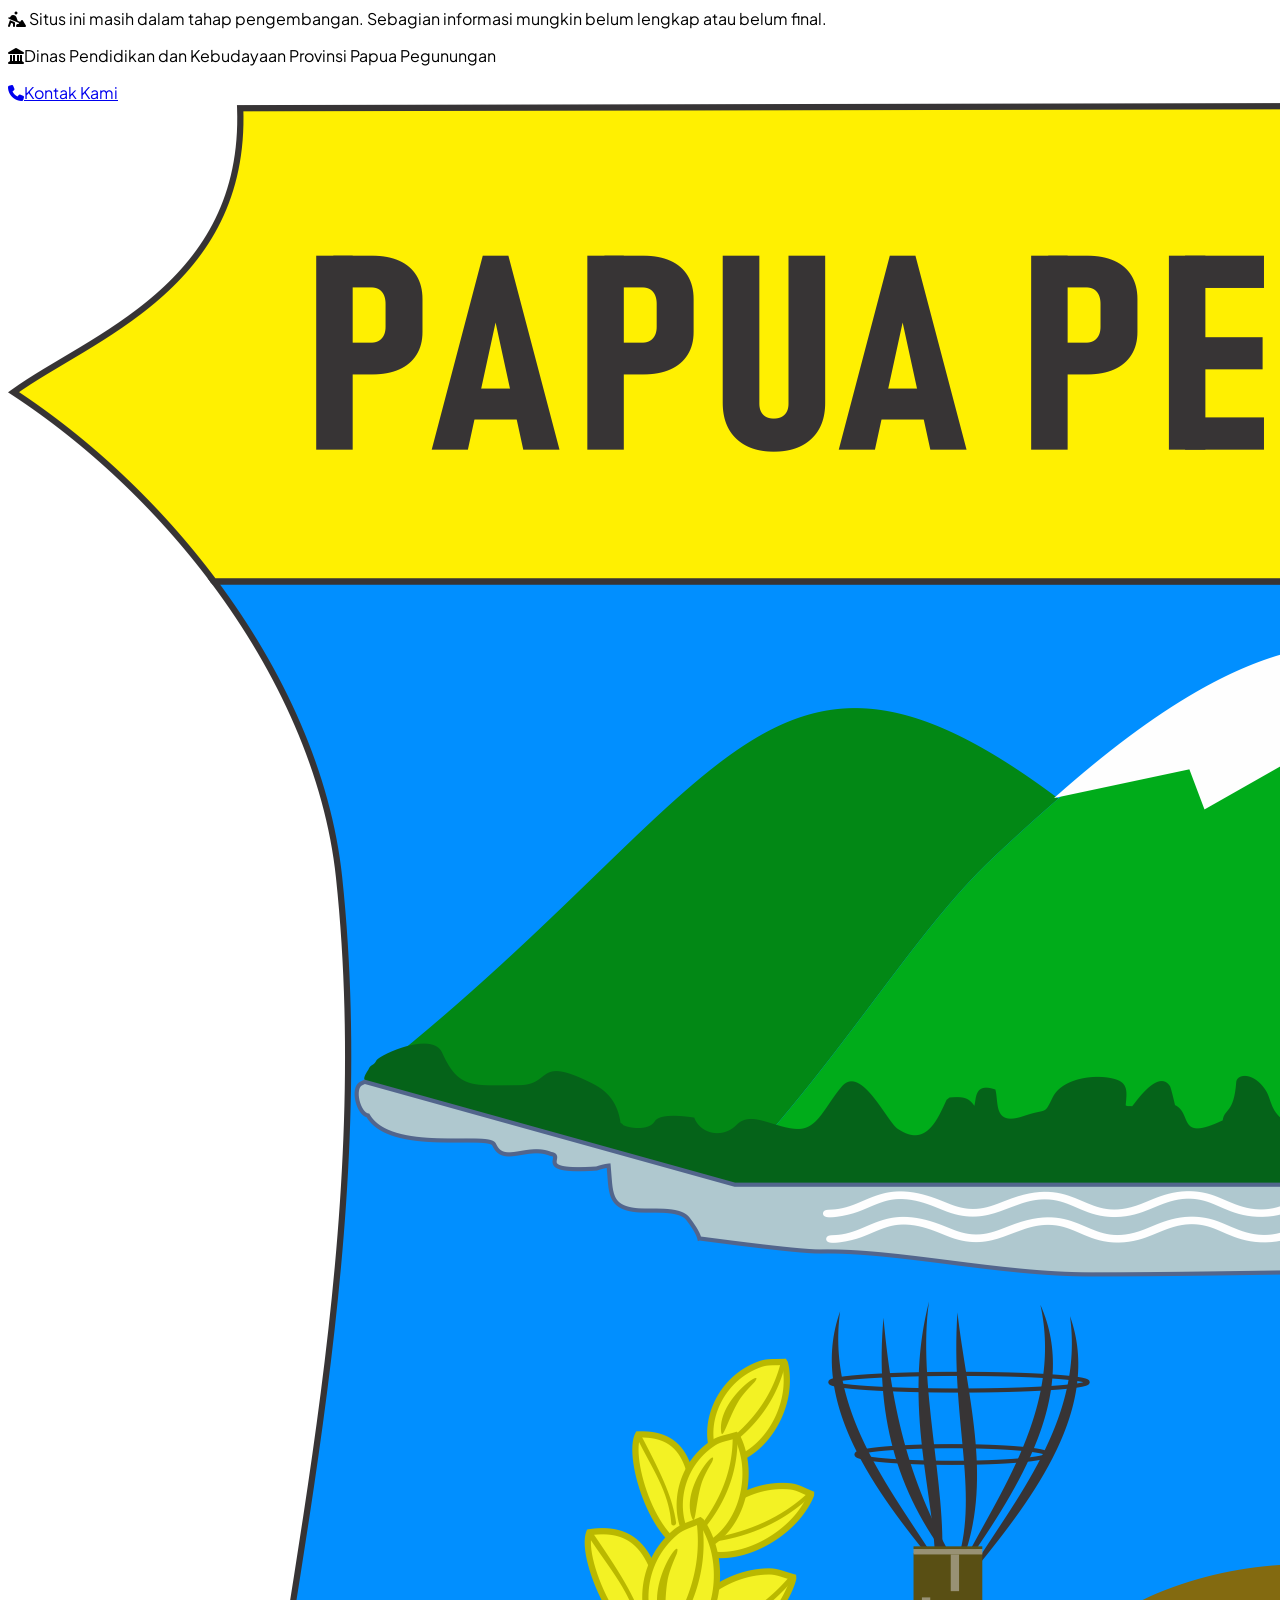
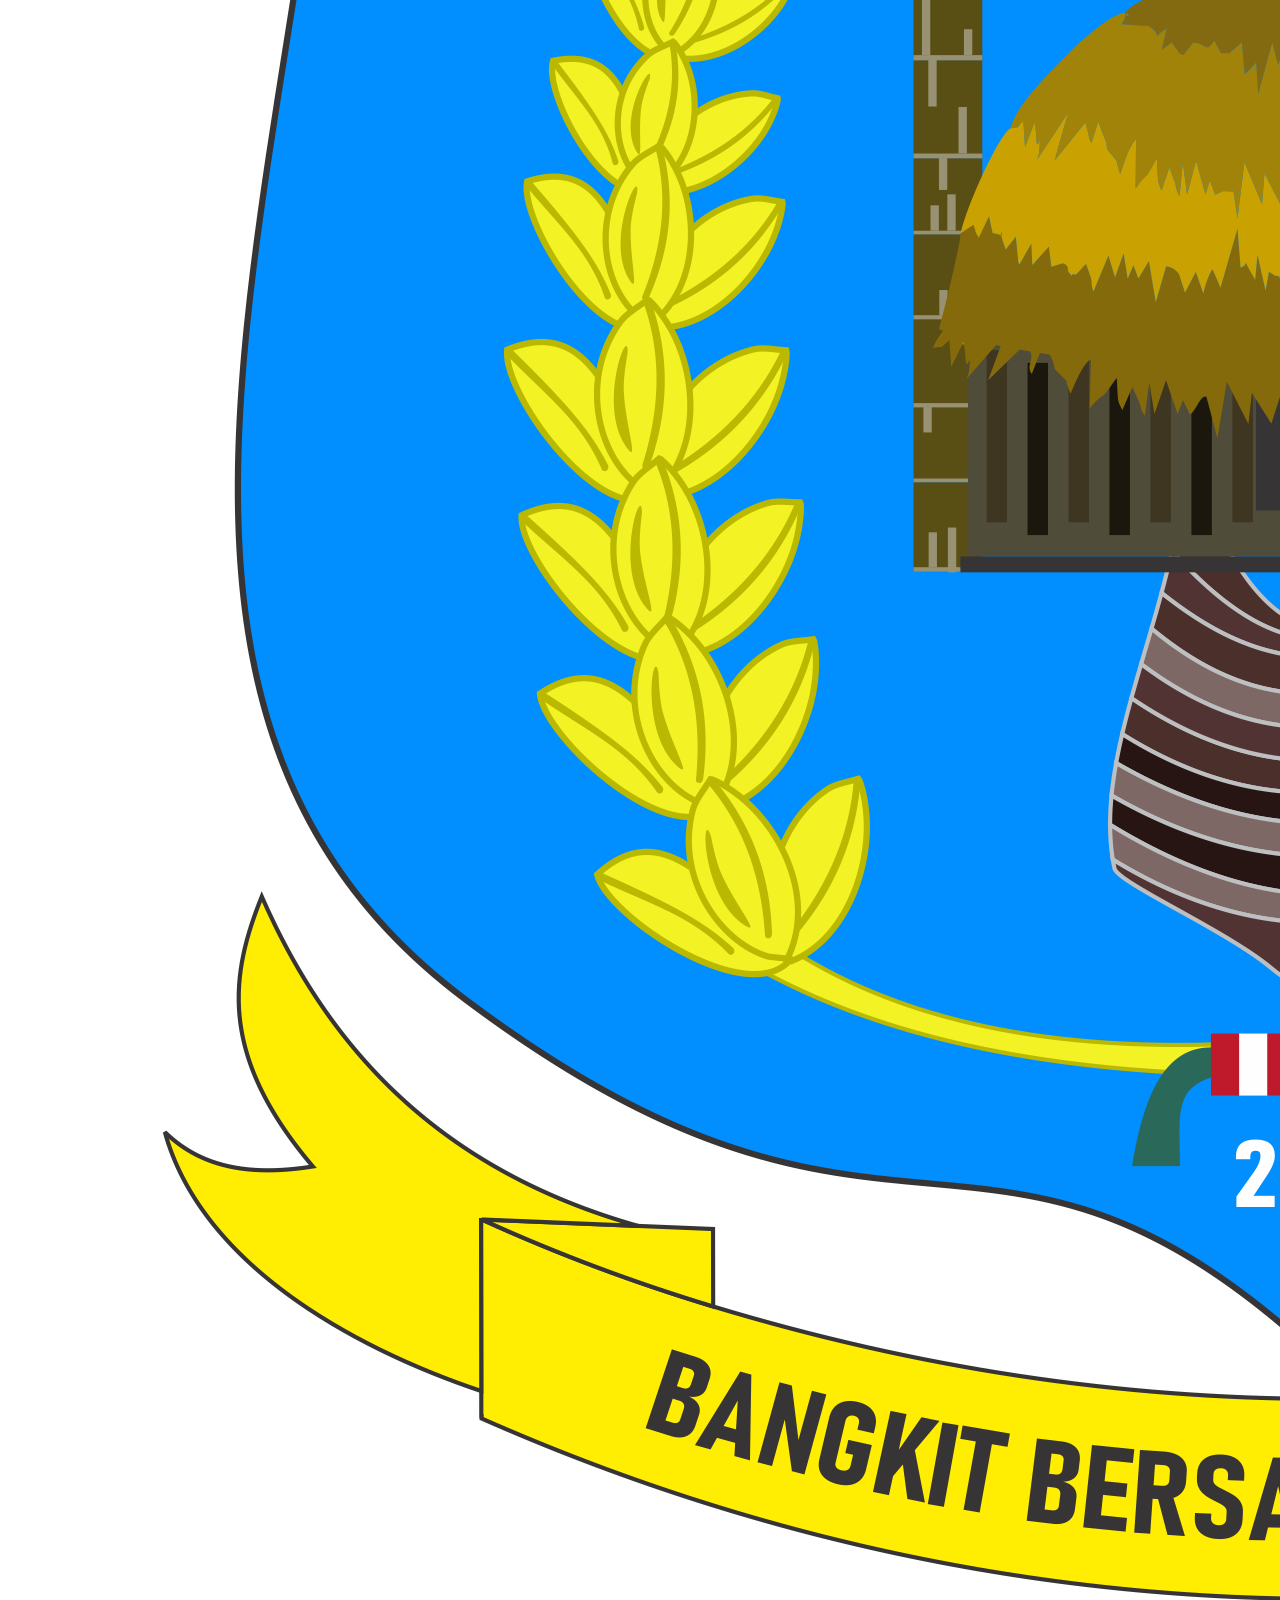
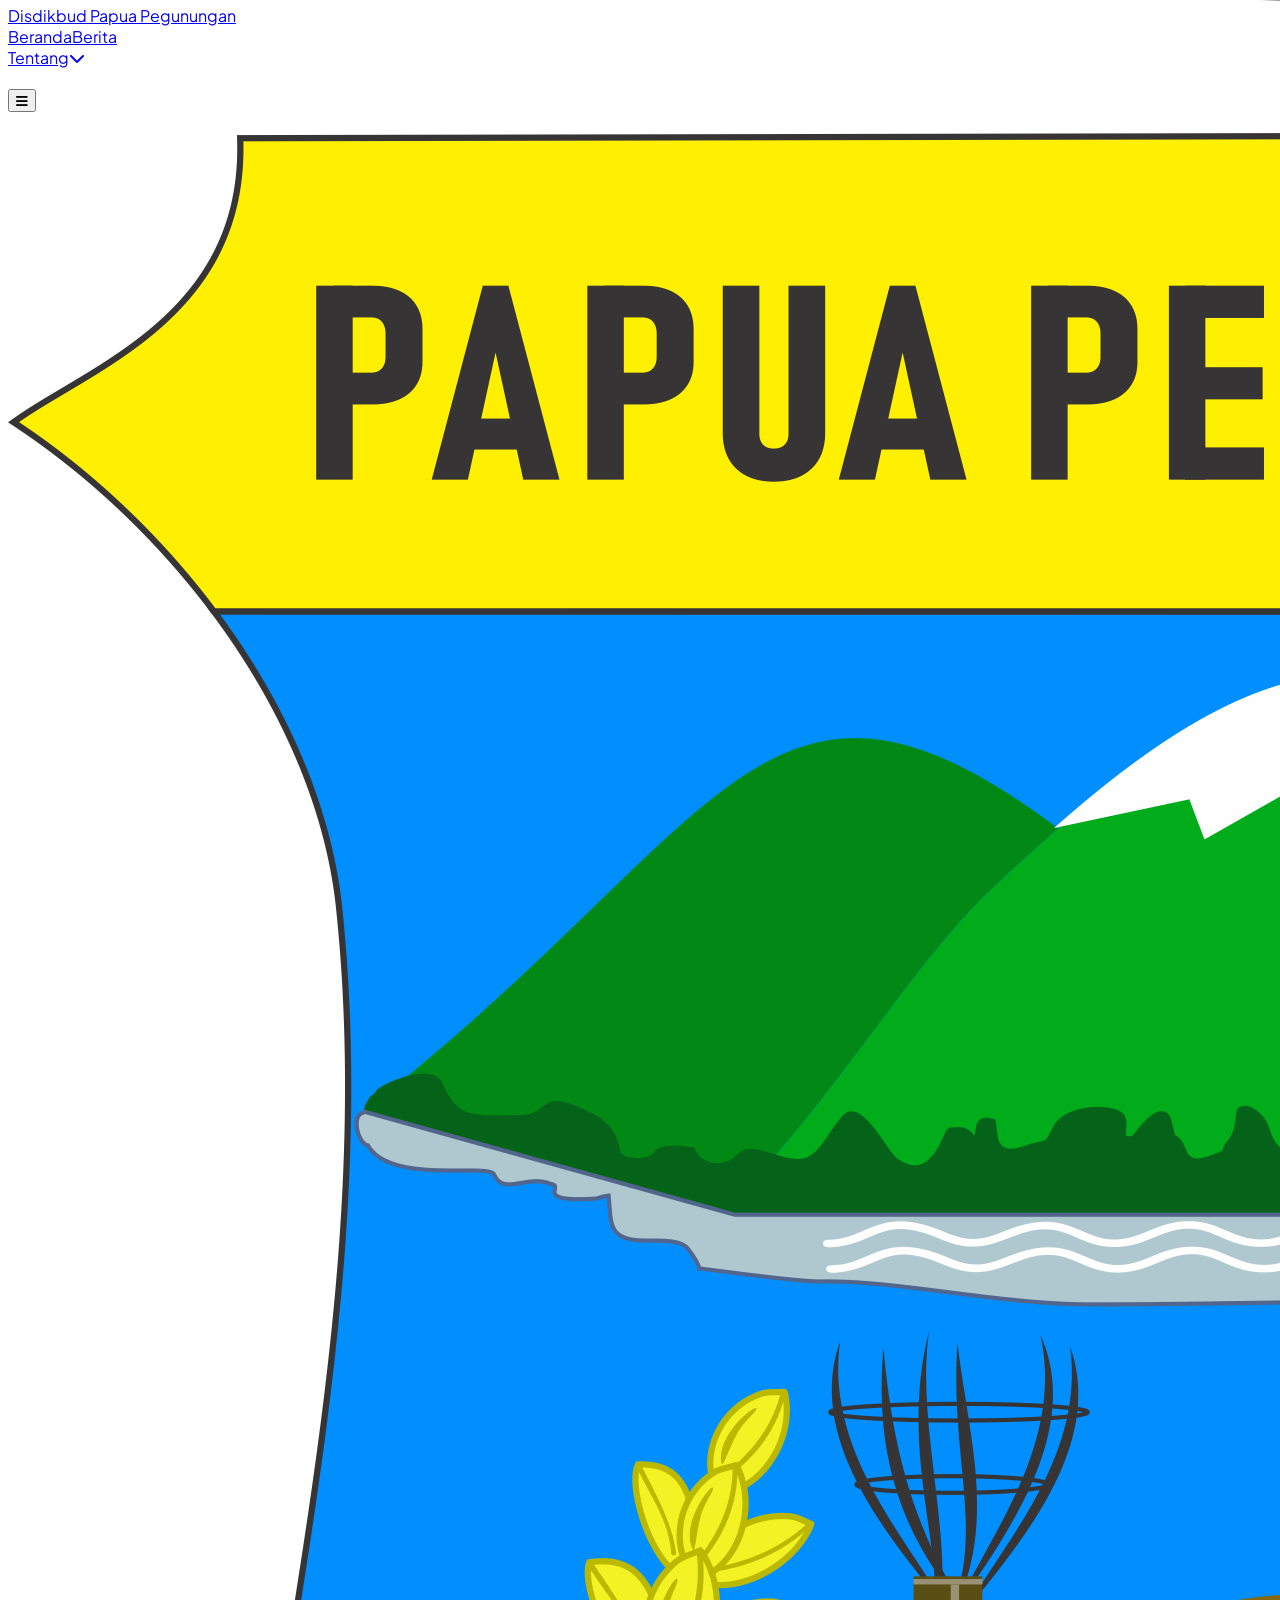
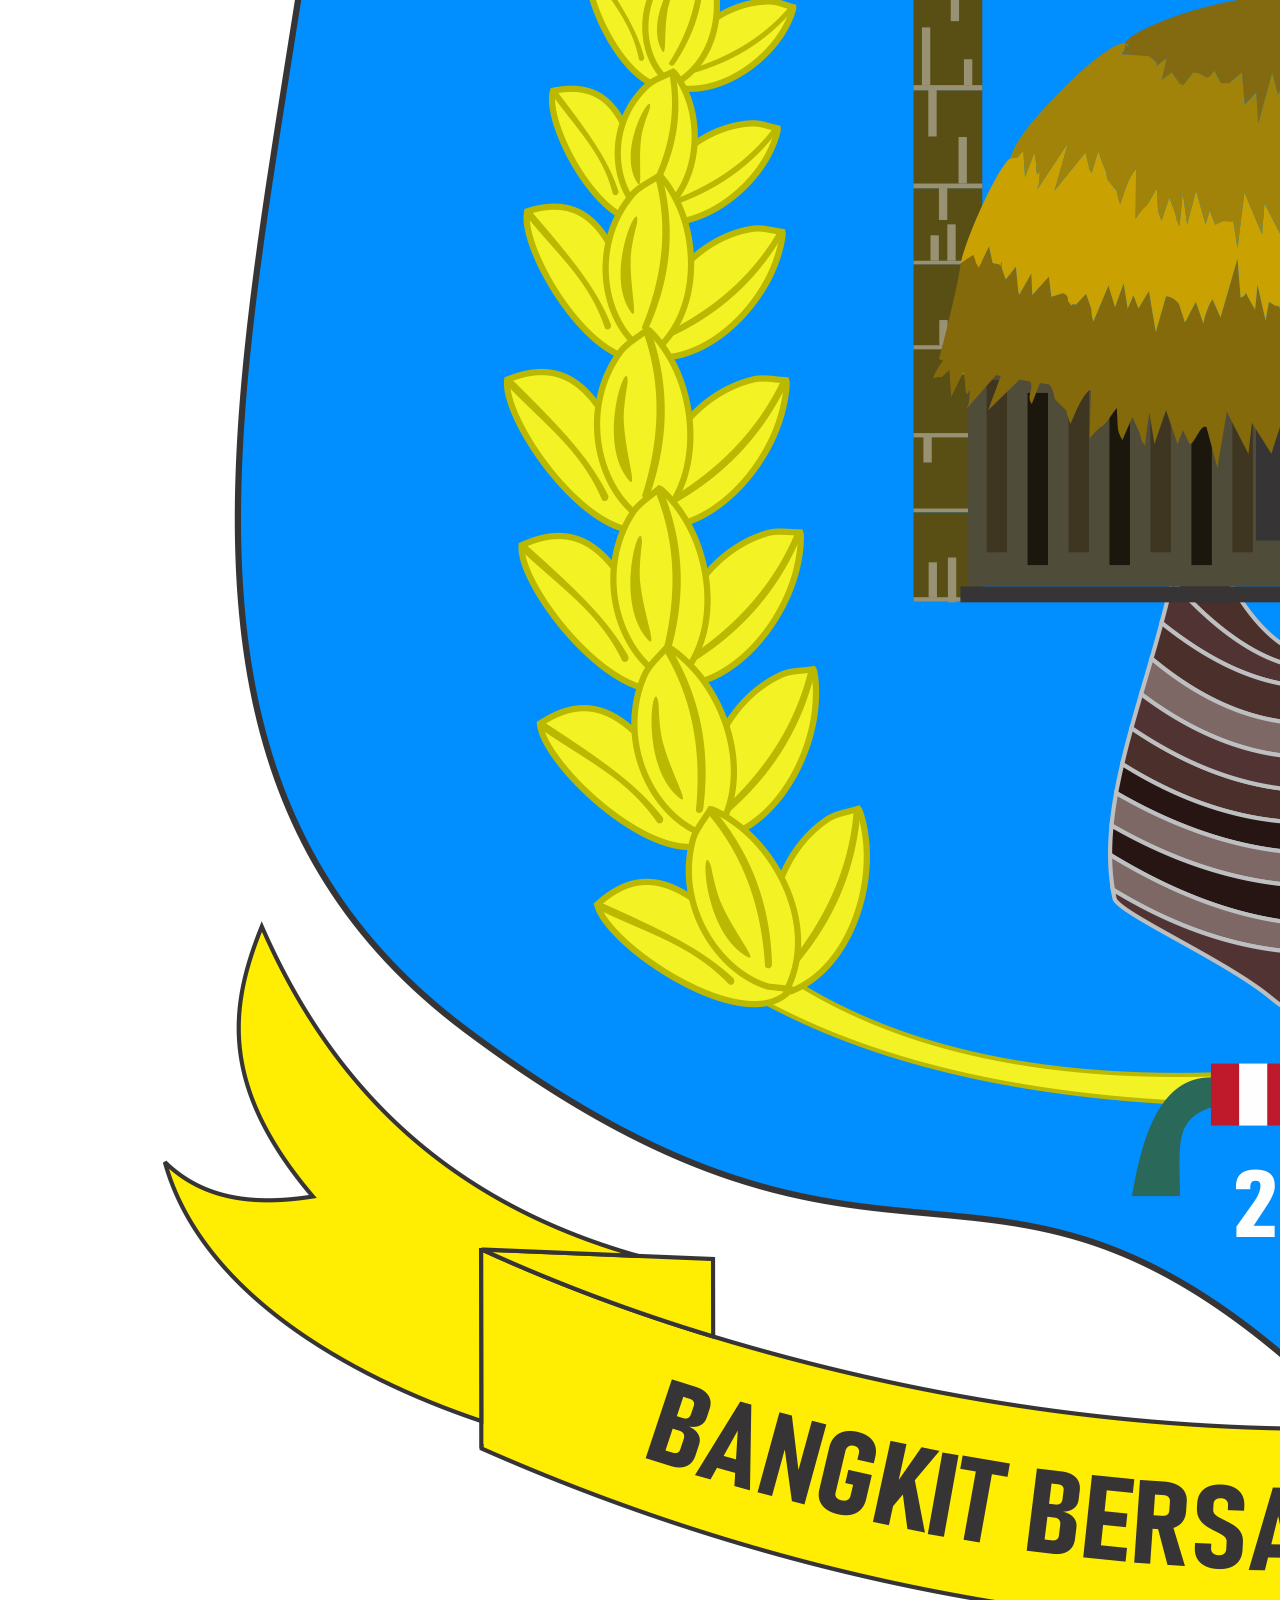
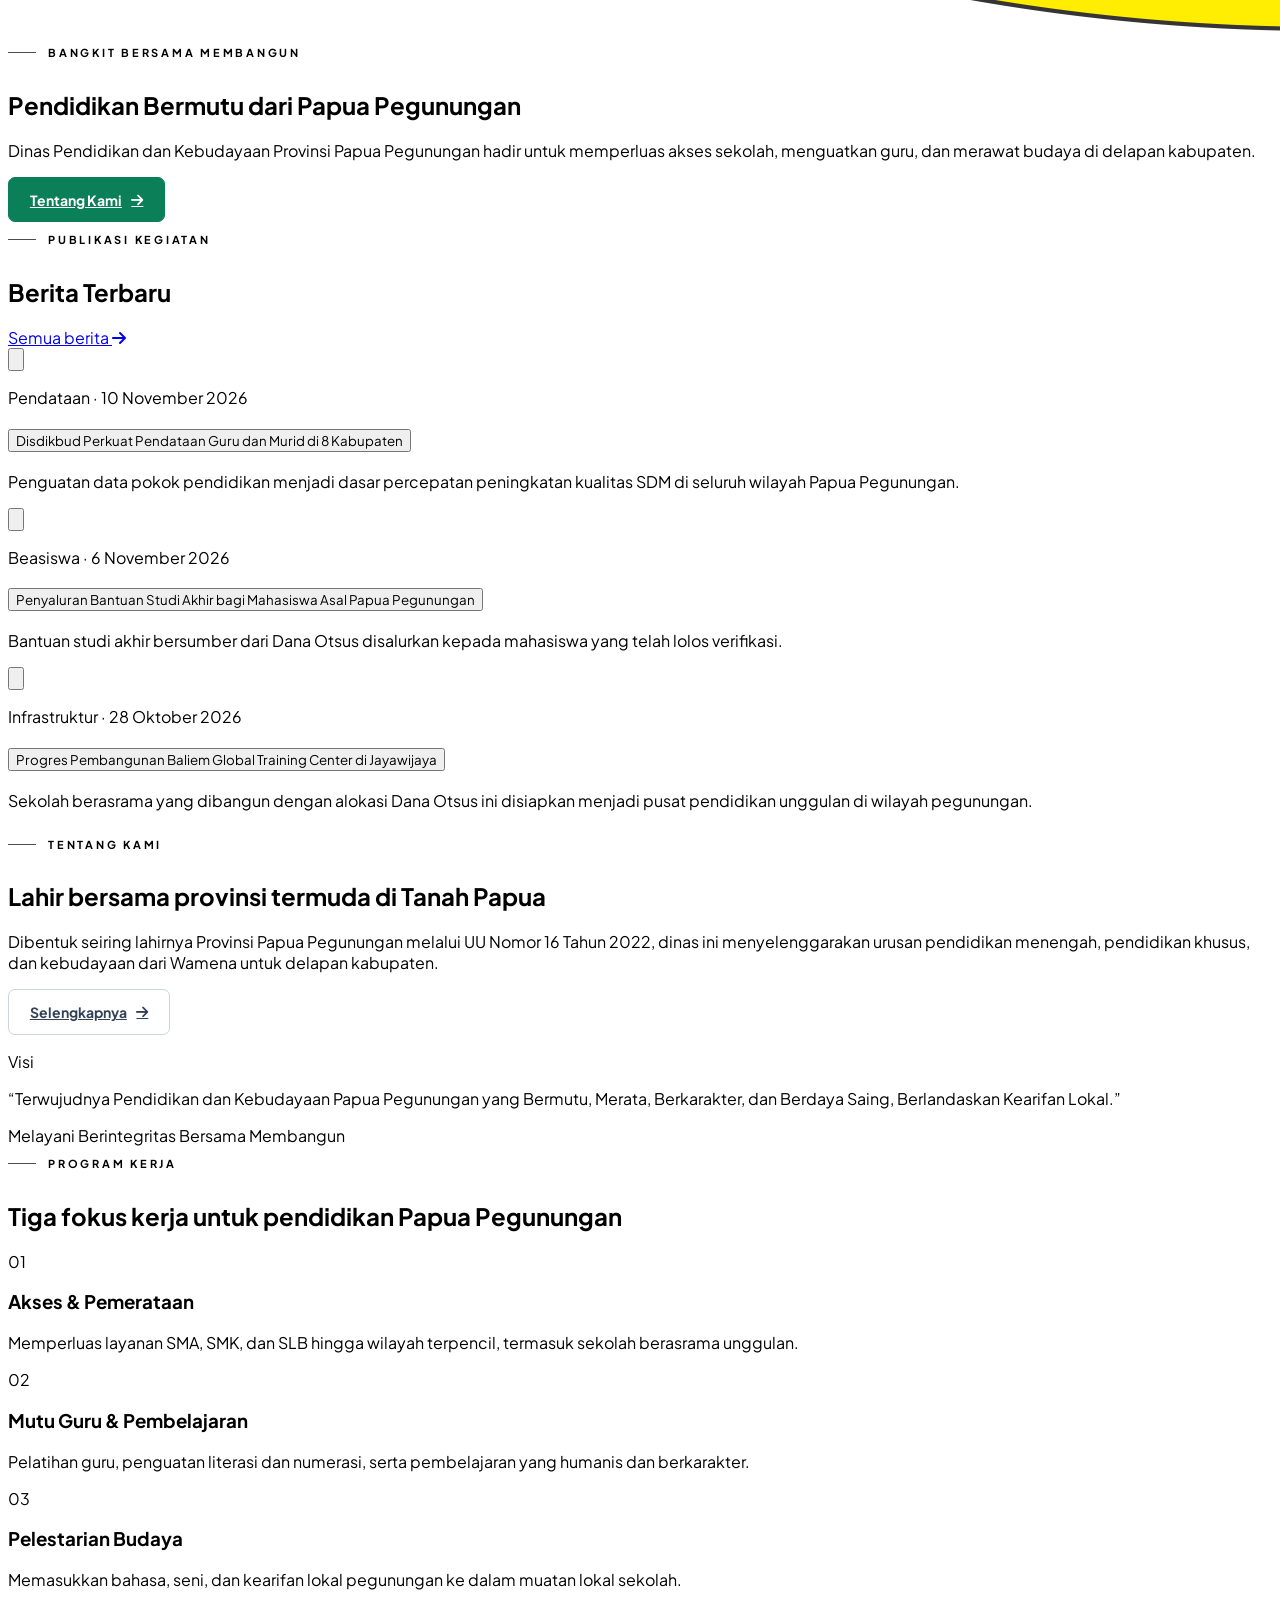
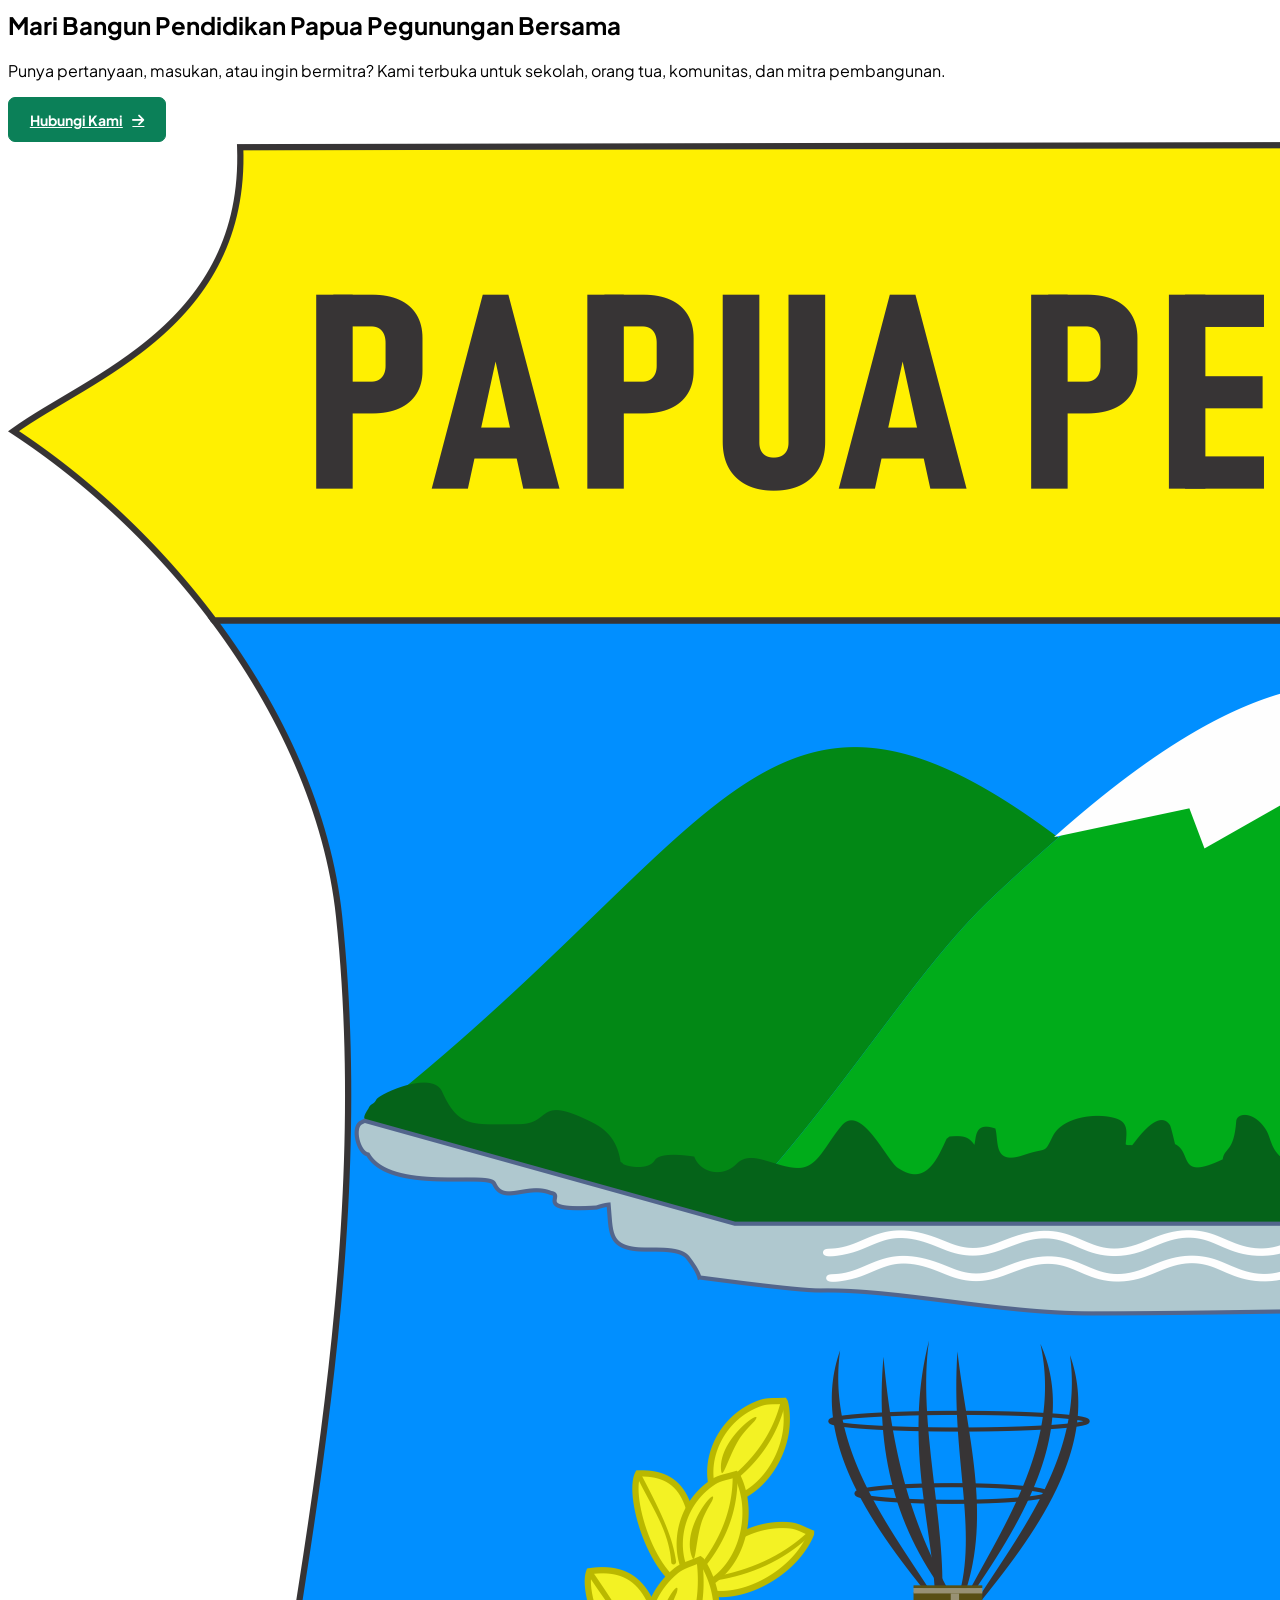
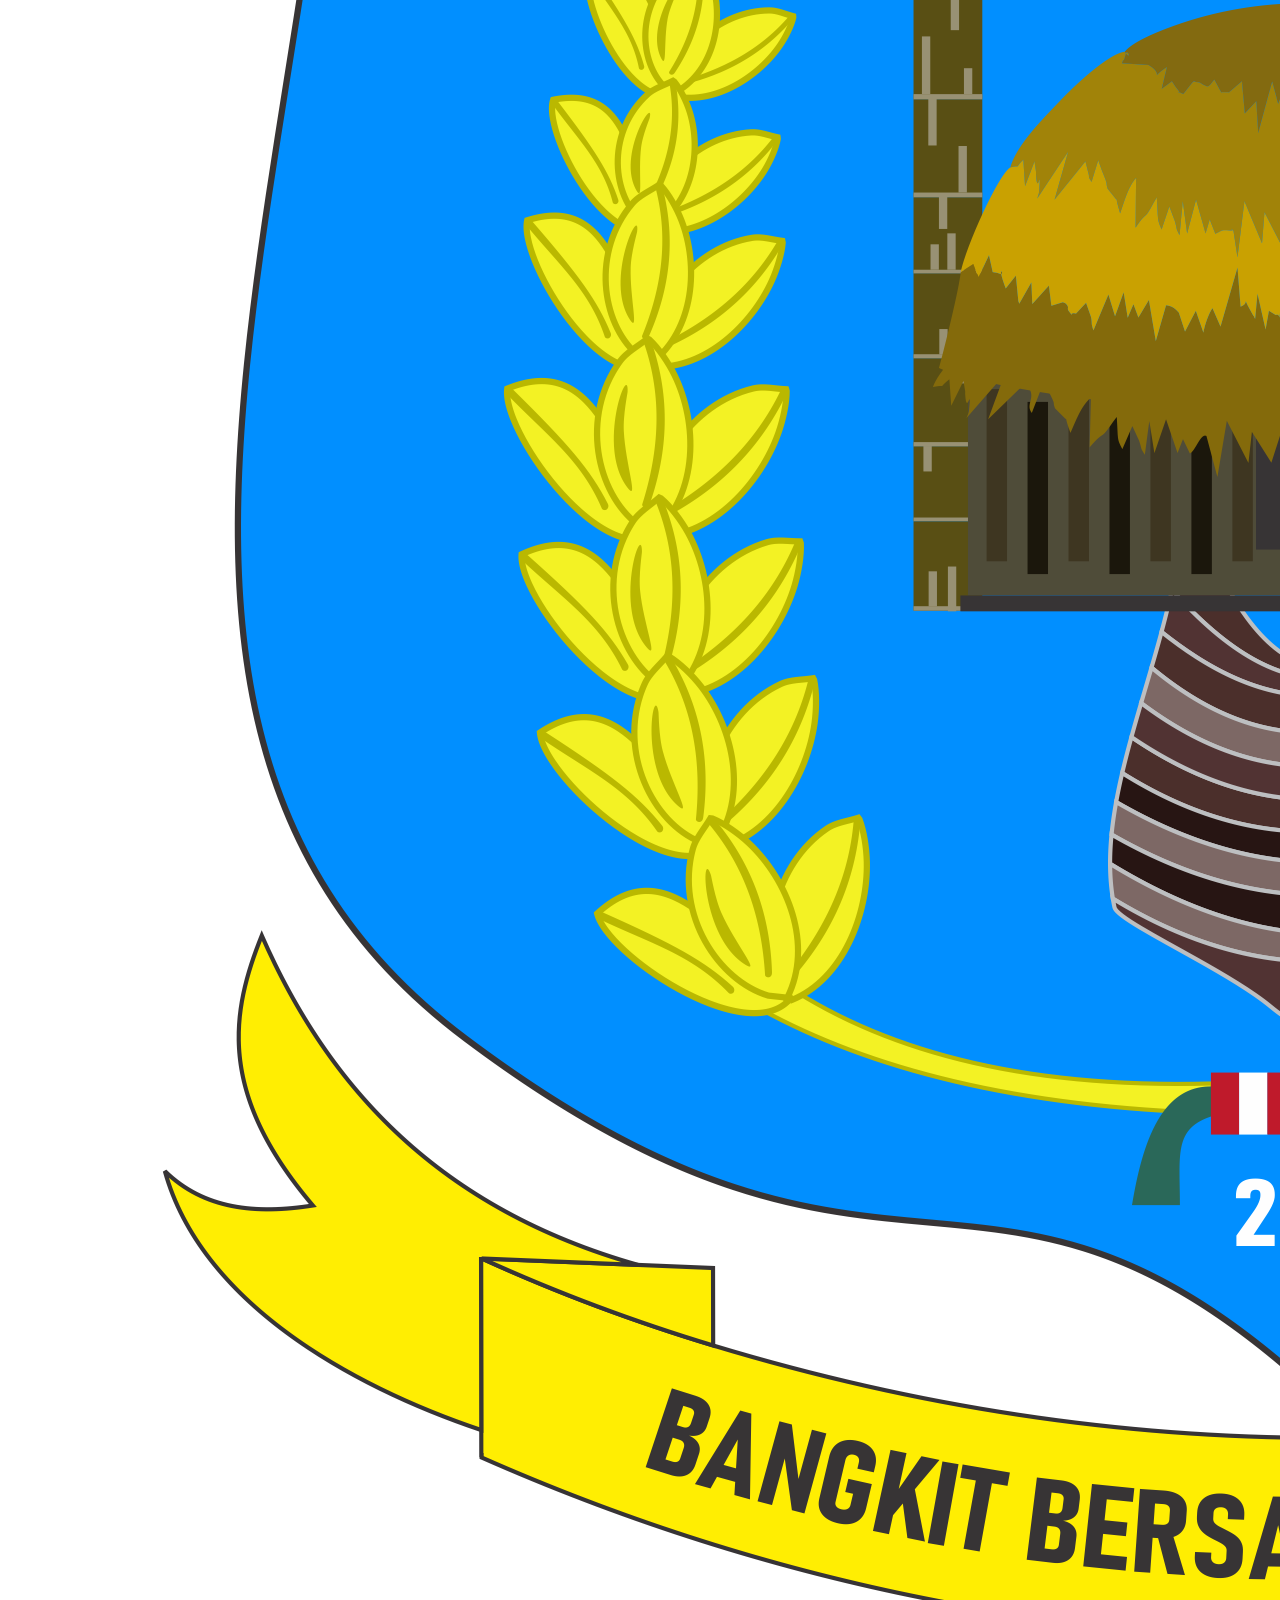
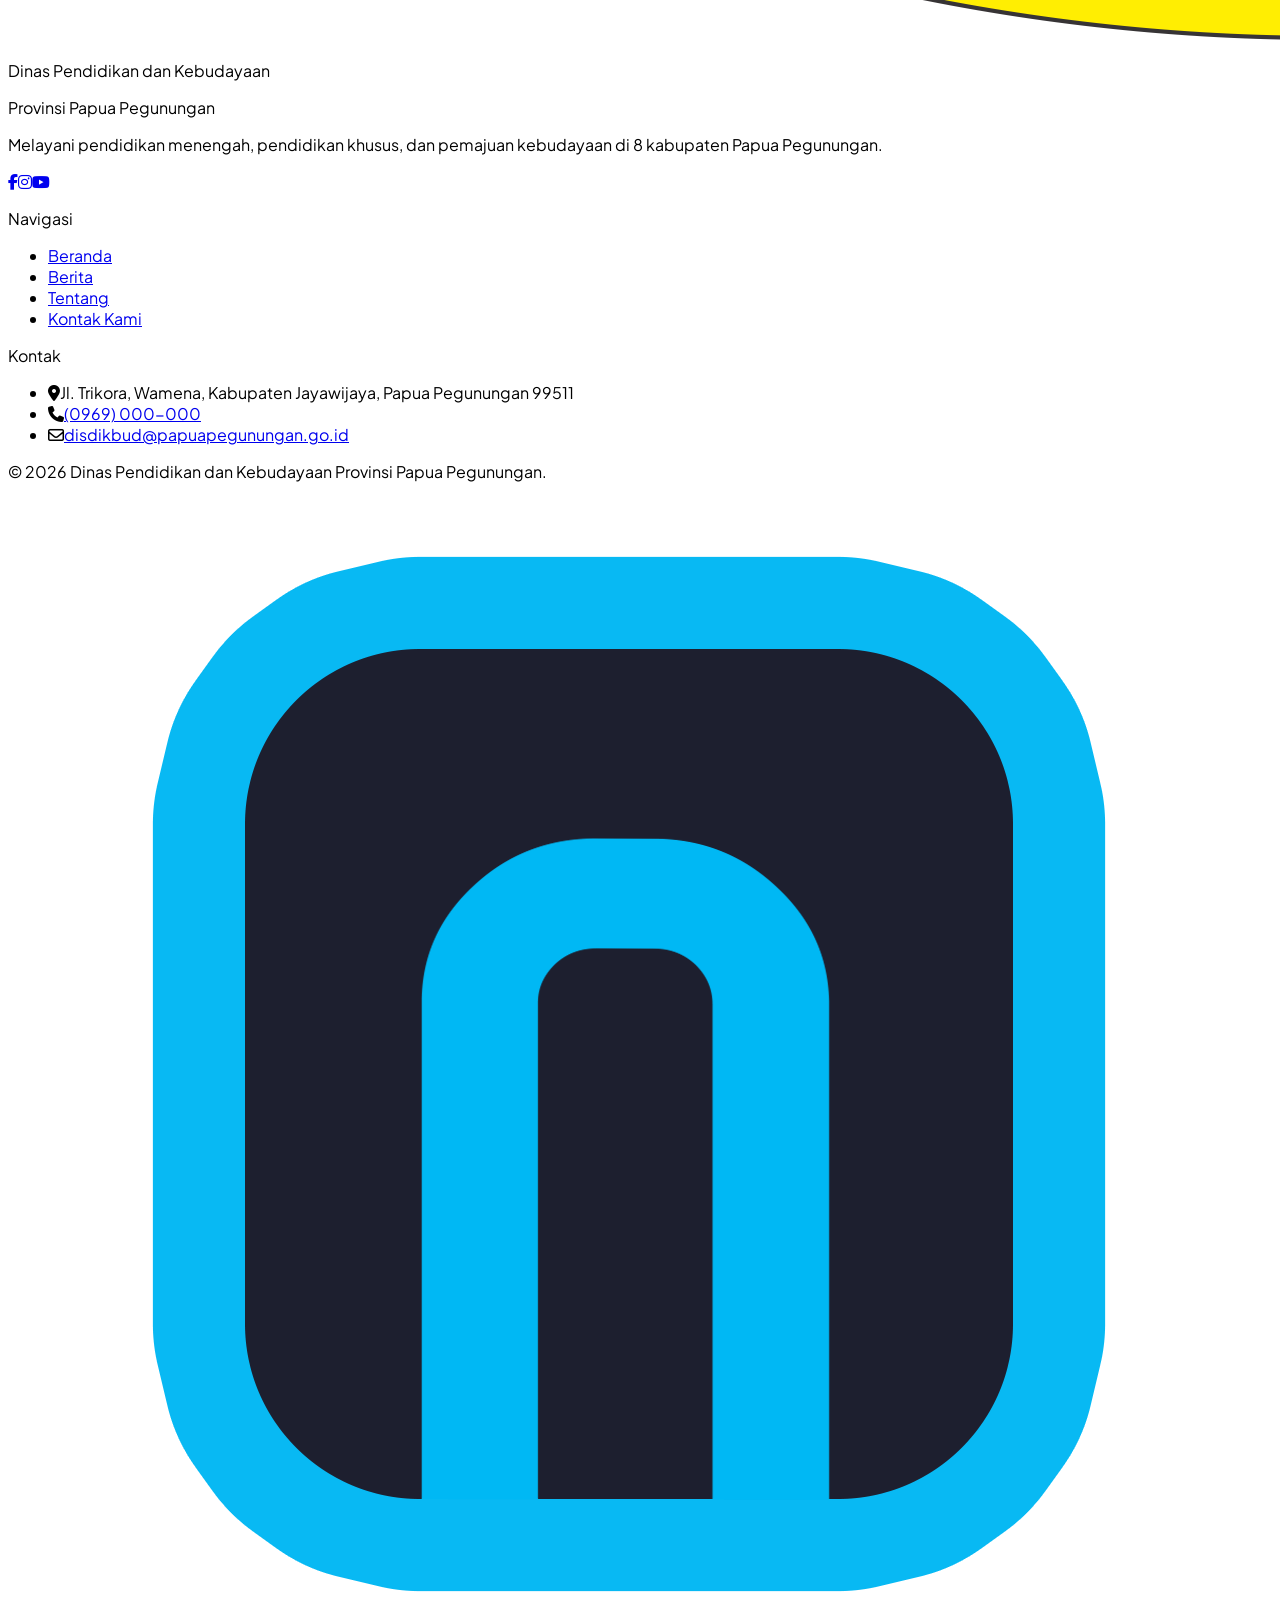
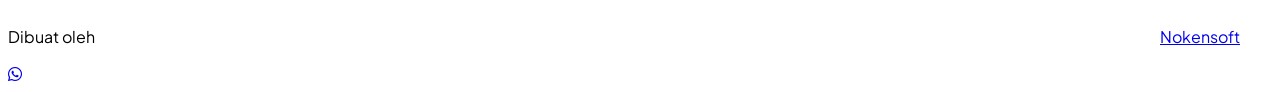
==== commit f7ef12df: "Update : ubah halaman 20%" ====
--- a/index.html
+++ b/index.html
@@ -4,7 +4,7 @@
   <meta charset="UTF-8">
   <meta name="viewport" content="width=device-width, initial-scale=1.0">
   <title>Beranda - Dinas Pendidikan dan Kebudayaan Provinsi Papua Pegunungan</title>
-  <meta name="description" content="Situs resmi Dinas Pendidikan dan Kebudayaan Provinsi Papua Pegunungan: profil, layanan publik, berita, PPID, dan transparansi kinerja.">
+  <meta name="description" content="Situs resmi Dinas Pendidikan dan Kebudayaan Provinsi Papua Pegunungan: berita, profil, program kerja, dan kontak.">
   <meta property="og:title" content="Dinas Pendidikan dan Kebudayaan Provinsi Papua Pegunungan">
   <meta property="og:image" content="assets/img/logo.png">
   <link rel="icon" type="image/png" href="assets/img/logo.png">
@@ -16,340 +16,98 @@
   <link rel="stylesheet" href="https://cdnjs.cloudflare.com/ajax/libs/font-awesome/6.5.2/css/all.min.css">
   <link rel="stylesheet" href="assets/css/style.css">
 </head>
-<body data-page="beranda" class="min-h-screen bg-slate-50 text-slate-800">
+<body data-page="beranda" class="min-h-screen bg-white text-hutan-800">
 <div id="site-header"></div>
 
 <main>
-  <!-- ============ HERO SLIDER ============ -->
-  <section id="hero" class="relative isolate h-[560px] overflow-hidden bg-brand-900 text-white sm:h-[600px]" aria-roledescription="carousel" aria-label="Sorotan utama">
-    <!-- Slide 1 -->
-    <div class="slide is-active absolute inset-0" aria-roledescription="slide">
-      <img src="https://picsum.photos/seed/pp-gedung/1600/900" alt="" class="slide-img absolute inset-0 -z-20 h-full w-full object-cover">
-      <div class="absolute inset-0 -z-10 bg-gradient-to-br from-brand-900/95 via-brand-800/85 to-edu-800/80"></div>
-      <div class="pattern-noken absolute inset-0 -z-10"></div>
-      <div class="mx-auto grid h-full max-w-7xl items-center gap-10 px-4 pb-24 sm:px-6 lg:grid-cols-[minmax(0,1fr)_auto] lg:px-8">
-        <div class="slide-copy max-w-3xl">
-          <span class="inline-flex items-center gap-2 rounded-full bg-white/15 px-3 py-1 text-xs font-bold uppercase tracking-wider"><i class="fa-solid fa-landmark"></i>Selamat Datang</span>
-          <h1 class="mt-4 text-3xl font-extrabold leading-tight sm:text-5xl">Dinas Pendidikan dan Kebudayaan <span class="text-gold-300">Provinsi Papua Pegunungan</span></h1>
-          <p class="mt-4 max-w-2xl text-sm text-white/85 sm:text-base">Membangun sumber daya manusia pegunungan yang cerdas, berkarakter, dan berbudaya — melayani pendidikan menengah, pendidikan khusus, dan kebudayaan di 8 kabupaten.</p>
-          <div class="mt-7 flex flex-wrap gap-2">
-            <a href="profil.html" class="inline-flex items-center gap-2 rounded-lg bg-white px-4 py-2.5 text-sm font-bold text-brand-700 shadow-sm hover:bg-brand-50"><i class="fa-solid fa-building-columns"></i>Profil Dinas</a>
-            <a href="layanan.html" class="inline-flex items-center gap-2 rounded-lg border border-white/40 bg-white/10 px-4 py-2.5 text-sm font-bold text-white hover:bg-white/20"><i class="fa-solid fa-clipboard-list"></i>Layanan Publik</a>
-          </div>
-        </div>
-        <div class="hidden lg:block"><img src="assets/img/logo.png" alt="Lambang Provinsi Papua Pegunungan" class="h-72 w-72 object-contain drop-shadow-2xl"></div>
-      </div>
-    </div>
-    <!-- Slide 2 -->
-    <div class="slide absolute inset-0" aria-roledescription="slide">
-      <img src="https://picsum.photos/seed/pp-wisuda/1600/900" alt="" class="slide-img absolute inset-0 -z-20 h-full w-full object-cover">
-      <div class="absolute inset-0 -z-10 bg-gradient-to-r from-edu-900/95 via-edu-800/80 to-brand-800/60"></div>
-      <div class="mx-auto flex h-full max-w-7xl items-center px-4 pb-24 sm:px-6 lg:px-8">
-        <div class="slide-copy max-w-2xl">
-          <span class="inline-flex items-center gap-2 rounded-full bg-gold-400 px-3 py-1 text-xs font-extrabold uppercase tracking-wider text-slate-900"><i class="fa-solid fa-award"></i>Program Unggulan</span>
-          <h2 class="mt-4 text-3xl font-extrabold leading-tight sm:text-5xl">Beasiswa &amp; Bantuan Studi Dana Otsus</h2>
-          <p class="mt-4 text-sm text-white/85 sm:text-base">Beasiswa Siswa Unggul Papua, Afirmasi Pendidikan Tinggi (ADIK), hingga bantuan studi akhir — kini terdata dan terpantau melalui Database Beasiswa Papua Pegunungan.</p>
-          <div class="mt-7 flex flex-wrap gap-2">
-            <a href="https://dbbeasiswa.nokensoft.com" target="_blank" rel="noopener" class="inline-flex items-center gap-2 rounded-lg bg-gold-400 px-4 py-2.5 text-sm font-extrabold text-slate-900 hover:bg-gold-300"><i class="fa-solid fa-graduation-cap"></i>Buka DB Beasiswa</a>
-            <a href="berita.html#pengumuman" class="inline-flex items-center gap-2 rounded-lg border border-white/40 bg-white/10 px-4 py-2.5 text-sm font-bold text-white hover:bg-white/20"><i class="fa-solid fa-bullhorn"></i>Pengumuman</a>
-          </div>
-        </div>
-      </div>
-    </div>
-    <!-- Slide 3 -->
-    <div class="slide absolute inset-0" aria-roledescription="slide">
-      <img src="https://picsum.photos/seed/pp-lembah/1600/900" alt="" class="slide-img absolute inset-0 -z-20 h-full w-full object-cover">
-      <div class="absolute inset-0 -z-10 bg-gradient-to-r from-brand-950/95 via-brand-900/80 to-transparent"></div>
-      <div class="mx-auto flex h-full max-w-7xl items-center px-4 pb-24 sm:px-6 lg:px-8">
-        <div class="slide-copy max-w-2xl">
-          <span class="inline-flex items-center gap-2 rounded-full bg-white/15 px-3 py-1 text-xs font-bold uppercase tracking-wider"><i class="fa-solid fa-school"></i>Infrastruktur Pendidikan</span>
-          <h2 class="mt-4 text-3xl font-extrabold leading-tight sm:text-5xl">Baliem Global Training Center</h2>
-          <p class="mt-4 text-sm text-white/85 sm:text-base">Sekolah berasrama di Jayawijaya yang dibangun dengan alokasi Dana Otsus — pusat pendidikan unggulan bagi putra-putri terbaik pegunungan.</p>
-          <div class="mt-7"><button type="button" data-berita="3" class="inline-flex items-center gap-2 rounded-lg bg-white px-4 py-2.5 text-sm font-bold text-brand-700 hover:bg-brand-50"><i class="fa-solid fa-newspaper"></i>Lihat Progres</button></div>
-        </div>
-      </div>
-    </div>
-    <!-- Slide 4 -->
-    <div class="slide absolute inset-0" aria-roledescription="slide">
-      <img src="https://picsum.photos/seed/pp-kelas/1600/900" alt="" class="slide-img absolute inset-0 -z-20 h-full w-full object-cover">
-      <div class="absolute inset-0 -z-10 bg-gradient-to-br from-edu-900/90 via-brand-900/85 to-brand-800/80"></div>
-      <div class="mx-auto flex h-full max-w-7xl items-center px-4 pb-24 sm:px-6 lg:px-8">
-        <div class="slide-copy max-w-2xl">
-          <span class="inline-flex items-center gap-2 rounded-full bg-white/15 px-3 py-1 text-xs font-bold uppercase tracking-wider"><i class="fa-solid fa-laptop"></i>Digitalisasi &amp; Karakter</span>
-          <h2 class="mt-4 text-3xl font-extrabold leading-tight sm:text-5xl">Pendidikan Digital yang Humanis</h2>
-          <p class="mt-4 text-sm text-white/85 sm:text-base">Bersama BPMP Papua, kami menghadirkan pembelajaran berbasis digital yang tetap menjunjung karakter dan kearifan lokal.</p>
-          <div class="mt-7"><a href="berita.html" class="inline-flex items-center gap-2 rounded-lg border border-white/40 bg-white/10 px-4 py-2.5 text-sm font-bold text-white hover:bg-white/20"><i class="fa-solid fa-arrow-right"></i>Berita Kegiatan</a></div>
-        </div>
-      </div>
-    </div>
+  <!-- ============ HERO ============ -->
+  <section class="relative isolate overflow-hidden bg-brand-800 text-white">
+    <!-- Foto: Honai di Wamena oleh Heru Haryanto, Unsplash License (bebas dipakai, tanpa wajib atribusi)
+         https://unsplash.com/photos/brown-wooden-house-on-green-grass-field-Ar-RC9kyCV8 -->
+    <img src="https://images.unsplash.com/photo-1582465561886-0ed86d2bdc6c?auto=format&fit=crop&w=1920&h=1080&q=75" alt="" class="absolute inset-0 -z-30 h-full w-full object-cover object-[center_60%]">
+    <div class="absolute inset-0 -z-20 bg-gradient-to-br from-brand-800/90 via-brand-700/80 to-edu-800/85"></div>
+    <div class="bg-grid absolute inset-0 -z-10"></div>
+    <div class="absolute -top-40 left-1/2 -z-10 h-[480px] w-[900px] -translate-x-1/2 rounded-full bg-brand-400/20 blur-3xl"></div>
 
-    <!-- Kontrol slider -->
-    <div class="absolute inset-x-0 bottom-24 z-10 mx-auto flex max-w-7xl items-center justify-between px-4 sm:bottom-28 sm:px-6 lg:px-8">
-      <div id="hero-dots" class="flex gap-2" role="tablist" aria-label="Pilih slide"></div>
-      <div class="flex gap-2">
-        <button type="button" id="hero-prev" class="flex h-10 w-10 items-center justify-center rounded-full border border-white/40 bg-white/10 hover:bg-white/25" aria-label="Slide sebelumnya"><i class="fa-solid fa-chevron-left"></i></button>
-        <button type="button" id="hero-next" class="flex h-10 w-10 items-center justify-center rounded-full border border-white/40 bg-white/10 hover:bg-white/25" aria-label="Slide berikutnya"><i class="fa-solid fa-chevron-right"></i></button>
+    <div class="mx-auto max-w-4xl px-4 pb-20 pt-20 text-center sm:px-6 sm:pb-28 sm:pt-28">
+      <img src="assets/img/logo.png" alt="Lambang Provinsi Papua Pegunungan" class="mx-auto mb-6 h-24 w-auto object-contain drop-shadow-lg sm:h-32">
+      <p class="eyebrow justify-center text-white">Bangkit Bersama Membangun</p>
+      <h1 class="mt-6 text-4xl font-extrabold leading-[1.05] tracking-tight sm:text-6xl">
+        Pendidikan Bermutu dari <span class="text-white">Papua Pegunungan</span>
+      </h1>
+      <p class="mx-auto mt-6 max-w-xl text-[15px] leading-relaxed text-white/85">
+        Dinas Pendidikan dan Kebudayaan Provinsi Papua Pegunungan hadir untuk memperluas akses sekolah, menguatkan guru, dan merawat budaya di delapan kabupaten.
+      </p>
+      <div class="mt-8 flex flex-wrap justify-center gap-3">
+        <a href="profil.html" class="btn btn-primary">Tentang Kami <i class="fa-solid fa-arrow-right text-xs"></i></a>
+        <a href="berita.html" class="btn btn-ghost">Lihat Berita</a>
       </div>
     </div>
   </section>
 
-  <!-- Ticker pengumuman -->
-  <div class="relative z-10 -mt-16 sm:-mt-20">
-    <div class="mx-auto max-w-7xl px-4 sm:px-6 lg:px-8">
-      <div class="flex items-stretch overflow-hidden rounded-xl bg-white shadow-float ring-1 ring-slate-200">
-        <a href="berita.html#pengumuman" class="flex shrink-0 items-center gap-2 bg-gold-400 px-4 text-xs font-extrabold uppercase tracking-wider text-slate-900"><i class="fa-solid fa-bullhorn"></i><span class="hidden sm:inline">Pengumuman</span></a>
-        <div class="min-w-0 flex-1 overflow-hidden py-3">
-          <div id="ticker" class="ticker flex w-max gap-10 whitespace-nowrap pl-4 text-sm font-semibold text-slate-700"></div>
-        </div>
+  <!-- ============ BERITA ============ -->
+  <section class="mx-auto max-w-6xl px-4 py-20 sm:px-6">
+    <div class="flex flex-wrap items-end justify-between gap-4">
+      <div>
+        <p class="eyebrow text-brand-700">Publikasi Kegiatan</p>
+        <h2 class="mt-3 text-3xl font-extrabold tracking-tight text-hutan-950">Berita Terbaru</h2>
       </div>
+      <a href="berita.html" class="text-sm font-bold text-edu-600 hover:underline">Semua berita <i class="fa-solid fa-arrow-right text-xs"></i></a>
+    </div>
+    <div id="berita-home" class="mt-10 grid gap-10 sm:grid-cols-2 lg:grid-cols-3"></div>
+  </section>
 
-      <!-- ============ QUICK LINKS ============ -->
-      <div class="mt-4 grid grid-cols-2 gap-3 sm:grid-cols-4 lg:grid-cols-8">
-        <a href="https://dbbeasiswa.nokensoft.com" target="_blank" rel="noopener" class="reveal group flex flex-col items-center gap-2 rounded-xl border border-slate-200 bg-white p-4 text-center shadow-card transition hover:-translate-y-1 hover:border-brand-300 hover:shadow-float">
-          <span class="flex h-12 w-12 items-center justify-center rounded-xl bg-brand-50 text-xl text-brand-600 group-hover:bg-brand-600 group-hover:text-white"><i class="fa-solid fa-graduation-cap"></i></span>
-          <span class="text-xs font-bold text-slate-700">DB Beasiswa</span>
-        </a>
-        <a href="layanan.html#layanan-legalisir" class="reveal group flex flex-col items-center gap-2 rounded-xl border border-slate-200 bg-white p-4 text-center shadow-card transition hover:-translate-y-1 hover:border-brand-300 hover:shadow-float">
-          <span class="flex h-12 w-12 items-center justify-center rounded-xl bg-edu-50 text-xl text-edu-600 group-hover:bg-edu-600 group-hover:text-white"><i class="fa-solid fa-stamp"></i></span>
-          <span class="text-xs font-bold text-slate-700">Legalisir Ijazah</span>
-        </a>
-        <a href="layanan.html#layanan-mutasi-siswa" class="reveal group flex flex-col items-center gap-2 rounded-xl border border-slate-200 bg-white p-4 text-center shadow-card transition hover:-translate-y-1 hover:border-brand-300 hover:shadow-float">
-          <span class="flex h-12 w-12 items-center justify-center rounded-xl bg-brand-50 text-xl text-brand-600 group-hover:bg-brand-600 group-hover:text-white"><i class="fa-solid fa-right-left"></i></span>
-          <span class="text-xs font-bold text-slate-700">Mutasi Siswa</span>
-        </a>
-        <a href="layanan.html#layanan-mutasi-guru" class="reveal group flex flex-col items-center gap-2 rounded-xl border border-slate-200 bg-white p-4 text-center shadow-card transition hover:-translate-y-1 hover:border-brand-300 hover:shadow-float">
-          <span class="flex h-12 w-12 items-center justify-center rounded-xl bg-edu-50 text-xl text-edu-600 group-hover:bg-edu-600 group-hover:text-white"><i class="fa-solid fa-chalkboard-user"></i></span>
-          <span class="text-xs font-bold text-slate-700">Layanan Guru</span>
-        </a>
-        <a href="layanan.html#online" class="reveal group flex flex-col items-center gap-2 rounded-xl border border-slate-200 bg-white p-4 text-center shadow-card transition hover:-translate-y-1 hover:border-brand-300 hover:shadow-float">
-          <span class="flex h-12 w-12 items-center justify-center rounded-xl bg-brand-50 text-xl text-brand-600 group-hover:bg-brand-600 group-hover:text-white"><i class="fa-solid fa-database"></i></span>
-          <span class="text-xs font-bold text-slate-700">Dapodik</span>
-        </a>
-        <a href="ppid.html#permohonan" class="reveal group flex flex-col items-center gap-2 rounded-xl border border-slate-200 bg-white p-4 text-center shadow-card transition hover:-translate-y-1 hover:border-brand-300 hover:shadow-float">
-          <span class="flex h-12 w-12 items-center justify-center rounded-xl bg-edu-50 text-xl text-edu-600 group-hover:bg-edu-600 group-hover:text-white"><i class="fa-solid fa-file-signature"></i></span>
-          <span class="text-xs font-bold text-slate-700">Permohonan Informasi</span>
-        </a>
-        <a href="layanan.html#unduhan" class="reveal group flex flex-col items-center gap-2 rounded-xl border border-slate-200 bg-white p-4 text-center shadow-card transition hover:-translate-y-1 hover:border-brand-300 hover:shadow-float">
-          <span class="flex h-12 w-12 items-center justify-center rounded-xl bg-brand-50 text-xl text-brand-600 group-hover:bg-brand-600 group-hover:text-white"><i class="fa-solid fa-file-arrow-down"></i></span>
-          <span class="text-xs font-bold text-slate-700">Unduh Formulir</span>
-        </a>
-        <a href="kontak.html#pengaduan" class="reveal group flex flex-col items-center gap-2 rounded-xl border border-slate-200 bg-white p-4 text-center shadow-card transition hover:-translate-y-1 hover:border-rose-300 hover:shadow-float">
-          <span class="flex h-12 w-12 items-center justify-center rounded-xl bg-rose-50 text-xl text-rose-600 group-hover:bg-rose-600 group-hover:text-white"><i class="fa-solid fa-headset"></i></span>
-          <span class="text-xs font-bold text-slate-700">Pengaduan</span>
-        </a>
+  <!-- ============ TENTANG ============ -->
+  <section class="border-y border-hutan-100 bg-hutan-50">
+    <div class="mx-auto grid max-w-6xl items-center gap-12 px-4 py-20 sm:px-6 lg:grid-cols-2">
+      <div class="reveal">
+        <p class="eyebrow text-brand-700">Tentang Kami</p>
+        <h2 class="mt-3 text-3xl font-extrabold tracking-tight text-hutan-950">Lahir bersama provinsi termuda di Tanah Papua</h2>
+        <p class="mt-5 leading-relaxed text-hutan-600">Dibentuk seiring lahirnya Provinsi Papua Pegunungan melalui UU Nomor 16 Tahun 2022, dinas ini menyelenggarakan urusan pendidikan menengah, pendidikan khusus, dan kebudayaan dari Wamena untuk delapan kabupaten.</p>
+        <a href="profil.html" class="btn btn-outline mt-7">Selengkapnya <i class="fa-solid fa-arrow-right text-xs"></i></a>
       </div>
-    </div>
-  </div>
-
-  <!-- ============ SAMBUTAN KEPALA DINAS ============ -->
-  <section class="mx-auto max-w-7xl px-4 py-16 sm:px-6 lg:px-8">
-    <div class="reveal grid items-center gap-10 overflow-hidden rounded-3xl border border-slate-200 bg-white p-6 shadow-card sm:p-10 lg:grid-cols-[320px_minmax(0,1fr)]">
-      <div class="relative mx-auto w-full max-w-[300px]">
-        <div class="absolute -inset-3 rounded-[2rem] bg-gradient-to-br from-gold-300 via-brand-400 to-edu-500 opacity-80"></div>
-        <div class="relative flex aspect-[3/4] flex-col items-center justify-end overflow-hidden rounded-3xl bg-gradient-to-b from-edu-100 to-brand-100">
-          <!-- Ganti dengan foto resmi: <img src="assets/img/kadis.jpg" ...> -->
-          <i class="fa-solid fa-user-tie absolute top-1/4 text-[120px] text-brand-700/25"></i>
-          <div class="relative w-full bg-gradient-to-t from-brand-950/90 to-transparent p-4 pt-12 text-white">
-            <p class="text-lg font-extrabold">Simon Sembor</p>
-            <p class="text-xs font-semibold text-gold-300">Plt. Kepala Dinas</p>
-          </div>
-        </div>
-      </div>
-      <div>
-        <p class="text-xs font-bold uppercase tracking-wider text-brand-600">Sambutan Kepala Dinas</p>
-        <h2 class="mt-2 text-2xl font-extrabold text-slate-900 sm:text-3xl">Bangkit Bersama Membangun Pendidikan Pegunungan</h2>
-        <i class="fa-solid fa-quote-left mt-6 text-3xl text-gold-400"></i>
-        <div class="mt-3 space-y-3 text-[15px] leading-relaxed text-slate-600">
-          <p>Selamat datang di situs resmi Dinas Pendidikan dan Kebudayaan Provinsi Papua Pegunungan. Sebagai provinsi yang masih muda, kami bertekad membangun fondasi pendidikan yang kokoh — mulai dari data guru dan murid yang akurat, sekolah yang layak, hingga kesempatan studi seluas-luasnya bagi anak-anak pegunungan.</p>
-          <p>Melalui Dana Otonomi Khusus, kami memperkuat program beasiswa, membangun sekolah berasrama seperti Baliem Global Training Center, serta menghadirkan pendidikan digital yang humanis dan berkarakter tanpa meninggalkan akar budaya kita.</p>
-          <p>Situs ini hadir sebagai wujud keterbukaan informasi dan pelayanan publik. Mari bersama-sama mengawal pendidikan di delapan kabupaten demi generasi Papua Pegunungan yang unggul.</p>
-        </div>
-        <div class="mt-6 flex flex-wrap items-center justify-between gap-4 border-t border-slate-100 pt-5">
-          <div>
-            <p class="font-extrabold text-slate-900">Simon Sembor</p>
-            <p class="text-sm text-slate-500">Plt. Kepala Dinas Pendidikan dan Kebudayaan</p>
-          </div>
-          <a href="profil.html#pimpinan" class="inline-flex items-center gap-2 rounded-lg border border-slate-300 bg-white px-4 py-2 text-sm font-bold text-slate-700 hover:bg-slate-50">Profil Pimpinan <i class="fa-solid fa-arrow-right text-xs"></i></a>
+      <div class="reveal rounded-lg bg-hutan-950 p-8 text-white sm:p-10">
+        <p class="text-xs font-bold uppercase tracking-[.2em] text-white">Visi</p>
+        <p class="mt-4 text-xl font-semibold leading-relaxed">“Terwujudnya Pendidikan dan Kebudayaan Papua Pegunungan yang Bermutu, Merata, Berkarakter, dan Berdaya Saing, Berlandaskan Kearifan Lokal.”</p>
+        <div class="mt-8 flex flex-wrap gap-2 text-xs font-semibold">
+          <span class="rounded-full border border-white/15 px-3 py-1.5">Melayani</span>
+          <span class="rounded-full border border-white/15 px-3 py-1.5">Berintegritas</span>
+          <span class="rounded-full border border-white/15 px-3 py-1.5">Bersama Membangun</span>
         </div>
       </div>
     </div>
   </section>
 
-  <!-- ============ PROGRAM UNGGULAN ============ -->
-  <section class="bg-white py-16">
-    <div class="mx-auto max-w-7xl px-4 sm:px-6 lg:px-8">
-      <div class="reveal mx-auto max-w-2xl text-center">
-        <p class="text-xs font-bold uppercase tracking-wider text-brand-600">Program &amp; Kebijakan Utama</p>
-        <h2 class="mt-2 text-2xl font-extrabold text-slate-900 sm:text-3xl">Empat Pilar Percepatan SDM Papua Pegunungan</h2>
-        <p class="mt-3 text-sm text-slate-500">Arah kebijakan dinas untuk meningkatkan akses, mutu, dan relevansi pendidikan di wilayah pegunungan.</p>
+  <!-- ============ PROGRAM ============ -->
+  <section class="mx-auto max-w-6xl px-4 py-20 sm:px-6">
+    <p class="eyebrow text-brand-700">Program Kerja</p>
+    <h2 class="mt-3 max-w-xl text-3xl font-extrabold tracking-tight text-hutan-950">Tiga fokus kerja untuk pendidikan Papua Pegunungan</h2>
+    <div class="mt-12 grid gap-10 md:grid-cols-3">
+      <div class="reveal border-t-2 border-brand-400 pt-6">
+        <p class="text-sm font-extrabold text-brand-700">01</p>
+        <h3 class="mt-3 text-lg font-bold text-hutan-950">Akses &amp; Pemerataan</h3>
+        <p class="mt-2 text-sm leading-relaxed text-hutan-500">Memperluas layanan SMA, SMK, dan SLB hingga wilayah terpencil, termasuk sekolah berasrama unggulan.</p>
       </div>
-      <div class="mt-10 grid gap-5 sm:grid-cols-2 lg:grid-cols-4">
-        <div class="reveal rounded-2xl border border-slate-200 bg-slate-50 p-6 transition hover:border-brand-300 hover:bg-white hover:shadow-float">
-          <span class="flex h-12 w-12 items-center justify-center rounded-xl bg-brand-600 text-xl text-white"><i class="fa-solid fa-users-viewfinder"></i></span>
-          <h3 class="mt-4 font-extrabold text-slate-900">Pendataan Guru &amp; Murid</h3>
-          <p class="mt-2 text-sm text-slate-600">Penguatan data pokok pendidikan di seluruh kabupaten sebagai dasar perencanaan dan percepatan kualitas SDM.</p>
-        </div>
-        <div class="reveal rounded-2xl border border-slate-200 bg-slate-50 p-6 transition hover:border-brand-300 hover:bg-white hover:shadow-float">
-          <span class="flex h-12 w-12 items-center justify-center rounded-xl bg-gold-400 text-xl text-slate-900"><i class="fa-solid fa-award"></i></span>
-          <h3 class="mt-4 font-extrabold text-slate-900">Beasiswa &amp; Bantuan Studi</h3>
-          <p class="mt-2 text-sm text-slate-600">Beasiswa Siswa Unggul Papua, ADIK, dan bantuan studi akhir bagi ribuan mahasiswa dari Dana Otsus.</p>
-          <a href="https://dbbeasiswa.nokensoft.com" target="_blank" rel="noopener" class="mt-3 inline-flex text-sm font-bold text-edu-600 hover:underline">DB Beasiswa <i class="fa-solid fa-arrow-up-right-from-square ml-1 text-[10px]"></i></a>
-        </div>
-        <div class="reveal rounded-2xl border border-slate-200 bg-slate-50 p-6 transition hover:border-brand-300 hover:bg-white hover:shadow-float">
-          <span class="flex h-12 w-12 items-center justify-center rounded-xl bg-edu-600 text-xl text-white"><i class="fa-solid fa-school"></i></span>
-          <h3 class="mt-4 font-extrabold text-slate-900">Infrastruktur Pendidikan</h3>
-          <p class="mt-2 text-sm text-slate-600">Pembangunan fasilitas seperti Baliem Global Training Center, sekolah berasrama di Jayawijaya.</p>
-        </div>
-        <div class="reveal rounded-2xl border border-slate-200 bg-slate-50 p-6 transition hover:border-brand-300 hover:bg-white hover:shadow-float">
-          <span class="flex h-12 w-12 items-center justify-center rounded-xl bg-brand-800 text-xl text-white"><i class="fa-solid fa-laptop-code"></i></span>
-          <h3 class="mt-4 font-extrabold text-slate-900">Digitalisasi &amp; Karakter</h3>
-          <p class="mt-2 text-sm text-slate-600">Pendidikan berbasis digital yang humanis dan berkarakter, bekerja sama dengan BPMP Papua.</p>
-        </div>
+      <div class="reveal border-t-2 border-brand-400 pt-6">
+        <p class="text-sm font-extrabold text-brand-700">02</p>
+        <h3 class="mt-3 text-lg font-bold text-hutan-950">Mutu Guru &amp; Pembelajaran</h3>
+        <p class="mt-2 text-sm leading-relaxed text-hutan-500">Pelatihan guru, penguatan literasi dan numerasi, serta pembelajaran yang humanis dan berkarakter.</p>
+      </div>
+      <div class="reveal border-t-2 border-brand-400 pt-6">
+        <p class="text-sm font-extrabold text-brand-700">03</p>
+        <h3 class="mt-3 text-lg font-bold text-hutan-950">Pelestarian Budaya</h3>
+        <p class="mt-2 text-sm leading-relaxed text-hutan-500">Memasukkan bahasa, seni, dan kearifan lokal pegunungan ke dalam muatan lokal sekolah.</p>
       </div>
     </div>
   </section>
 
-  <!-- ============ BIDANG KERJA ============ -->
-  <section class="relative overflow-hidden bg-brand-800 py-16 text-white">
-    <div class="pattern-noken absolute inset-0"></div>
-    <div class="relative mx-auto max-w-7xl px-4 sm:px-6 lg:px-8">
-      <div class="flex flex-wrap items-end justify-between gap-3">
-        <div>
-          <p class="text-xs font-bold uppercase tracking-wider text-gold-300">Bidang Kerja</p>
-          <h2 class="mt-2 text-2xl font-extrabold sm:text-3xl">Siapa Melayani Apa</h2>
-          <p class="mt-2 max-w-2xl text-sm text-white/75">Kenali bidang di lingkungan dinas agar urusan Anda langsung tertuju ke unit yang tepat.</p>
-        </div>
-        <a href="profil.html#struktur" class="inline-flex items-center gap-2 rounded-lg border border-white/40 bg-white/10 px-4 py-2 text-sm font-bold hover:bg-white/20"><i class="fa-solid fa-sitemap"></i>Struktur Organisasi</a>
-      </div>
-      <div class="mt-8 grid gap-4 sm:grid-cols-2 lg:grid-cols-3">
-        <div class="reveal rounded-2xl border border-white/15 bg-white/10 p-5 backdrop-blur">
-          <span class="flex h-11 w-11 items-center justify-center rounded-xl bg-gold-400 text-lg text-slate-900"><i class="fa-solid fa-folder-open"></i></span>
-          <h3 class="mt-4 font-extrabold">Sekretariat</h3>
-          <p class="mt-1 text-sm text-white/75">Administrasi umum, kepegawaian, keuangan, perencanaan, serta pelayanan informasi publik (PPID).</p>
-        </div>
-        <div class="reveal rounded-2xl border border-white/15 bg-white/10 p-5 backdrop-blur">
-          <span class="flex h-11 w-11 items-center justify-center rounded-xl bg-gold-400 text-lg text-slate-900"><i class="fa-solid fa-school"></i></span>
-          <h3 class="mt-4 font-extrabold">Pembinaan SMA</h3>
-          <p class="mt-1 text-sm text-white/75">Kurikulum, peserta didik, sarana prasarana SMA, legalisir ijazah, dan mutasi siswa.</p>
-        </div>
-        <div class="reveal rounded-2xl border border-white/15 bg-white/10 p-5 backdrop-blur">
-          <span class="flex h-11 w-11 items-center justify-center rounded-xl bg-gold-400 text-lg text-slate-900"><i class="fa-solid fa-screwdriver-wrench"></i></span>
-          <h3 class="mt-4 font-extrabold">Pembinaan SMK</h3>
-          <p class="mt-1 text-sm text-white/75">Pendidikan vokasi, kemitraan dunia usaha dan industri, serta praktik kerja lapangan.</p>
-        </div>
-        <div class="reveal rounded-2xl border border-white/15 bg-white/10 p-5 backdrop-blur">
-          <span class="flex h-11 w-11 items-center justify-center rounded-xl bg-gold-400 text-lg text-slate-900"><i class="fa-solid fa-hands-holding-child"></i></span>
-          <h3 class="mt-4 font-extrabold">Pendidikan Khusus</h3>
-          <p class="mt-1 text-sm text-white/75">Layanan SLB dan pendidikan inklusif bagi peserta didik berkebutuhan khusus.</p>
-        </div>
-        <div class="reveal rounded-2xl border border-white/15 bg-white/10 p-5 backdrop-blur">
-          <span class="flex h-11 w-11 items-center justify-center rounded-xl bg-gold-400 text-lg text-slate-900"><i class="fa-solid fa-chalkboard-user"></i></span>
-          <h3 class="mt-4 font-extrabold">Guru &amp; Tenaga Kependidikan</h3>
-          <p class="mt-1 text-sm text-white/75">Pendataan, peningkatan kompetensi, dan mutasi guru SMA, SMK, dan SLB.</p>
-        </div>
-        <div class="reveal rounded-2xl border border-white/15 bg-white/10 p-5 backdrop-blur">
-          <span class="flex h-11 w-11 items-center justify-center rounded-xl bg-gold-400 text-lg text-slate-900"><i class="fa-solid fa-masks-theater"></i></span>
-          <h3 class="mt-4 font-extrabold">Kebudayaan</h3>
-          <p class="mt-1 text-sm text-white/75">Pelestarian tradisi, cagar budaya, muatan lokal, dan pembinaan kesenian daerah.</p>
-        </div>
-      </div>
-    </div>
-  </section>
-
-  <!-- ============ BERITA & PENGUMUMAN ============ -->
-  <section class="mx-auto max-w-7xl px-4 py-16 sm:px-6 lg:px-8">
-    <div class="flex flex-wrap items-end justify-between gap-3">
-      <div>
-        <p class="text-xs font-bold uppercase tracking-wider text-brand-600">Media Center</p>
-        <h2 class="mt-2 text-2xl font-extrabold text-slate-900 sm:text-3xl">Berita &amp; Pengumuman Terbaru</h2>
-      </div>
-      <a href="berita.html" class="text-sm font-bold text-edu-600 hover:underline">Semua berita <i class="fa-solid fa-arrow-right"></i></a>
-    </div>
-    <div class="mt-8 grid gap-6 lg:grid-cols-[minmax(0,2fr)_minmax(0,1fr)]">
-      <div id="home-berita" class="grid gap-5 sm:grid-cols-2"></div>
-      <aside class="reveal flex flex-col rounded-2xl border border-slate-200 bg-white shadow-card">
-        <div class="flex items-center gap-2 border-b border-slate-100 px-5 py-4">
-          <span class="flex h-9 w-9 items-center justify-center rounded-lg bg-gold-100 text-gold-700"><i class="fa-solid fa-bullhorn"></i></span>
-          <h3 class="font-extrabold text-slate-900">Pengumuman</h3>
-        </div>
-        <ul id="home-pengumuman" class="flex-1 divide-y divide-slate-100"></ul>
-        <div class="border-t border-slate-100 p-4">
-          <a href="berita.html#pengumuman" class="block rounded-lg bg-slate-50 py-2 text-center text-sm font-bold text-brand-700 hover:bg-brand-50">Lihat semua pengumuman</a>
-        </div>
-        <div class="border-t border-slate-100 p-5">
-          <h3 class="flex items-center gap-2 font-extrabold text-slate-900"><i class="fa-regular fa-calendar-days text-brand-600"></i>Agenda Terdekat</h3>
-          <ul id="home-agenda" class="mt-3 space-y-3"></ul>
-        </div>
-      </aside>
-    </div>
-  </section>
-
-  <!-- ============ CTA DB BEASISWA ============ -->
-  <section class="mx-auto max-w-7xl px-4 sm:px-6 lg:px-8">
-    <div class="reveal relative grid items-center gap-8 overflow-hidden rounded-3xl bg-gradient-to-br from-edu-700 via-edu-800 to-brand-800 p-8 text-white sm:p-12 lg:grid-cols-[minmax(0,1fr)_auto]">
-      <div class="pattern-noken absolute inset-0"></div>
-      <div class="relative">
-        <span class="inline-flex items-center gap-2 rounded-full bg-white/15 px-3 py-1 text-xs font-bold uppercase tracking-wider"><i class="fa-solid fa-laptop"></i>Aplikasi Resmi</span>
-        <h2 class="mt-4 text-2xl font-extrabold sm:text-4xl">Database Beasiswa Papua Pegunungan</h2>
-        <p class="mt-3 max-w-2xl text-sm text-white/85 sm:text-base">Pendaftaran, verifikasi berkas, laporan studi per semester, hingga status pencairan bantuan — semua dalam satu aplikasi bagi penerima beasiswa dan operator dinas.</p>
-        <ul class="mt-5 grid gap-2 text-sm sm:grid-cols-2">
-          <li class="flex items-center gap-2"><i class="fa-solid fa-circle-check text-gold-300"></i>Data penerima terpusat &amp; terverifikasi</li>
-          <li class="flex items-center gap-2"><i class="fa-solid fa-circle-check text-gold-300"></i>Pelaporan studi tiap semester</li>
-          <li class="flex items-center gap-2"><i class="fa-solid fa-circle-check text-gold-300"></i>Pemantauan status pencairan</li>
-          <li class="flex items-center gap-2"><i class="fa-solid fa-circle-check text-gold-300"></i>Layanan tiket bantuan</li>
-        </ul>
-      </div>
-      <div class="relative flex flex-col items-start gap-3 lg:items-center">
-        <img src="assets/img/logo.png" alt="" class="hidden h-28 w-28 object-contain drop-shadow-xl lg:block">
-        <a href="https://dbbeasiswa.nokensoft.com" target="_blank" rel="noopener" class="inline-flex items-center gap-2 rounded-xl bg-gold-400 px-6 py-3 font-extrabold text-slate-900 shadow-lg hover:bg-gold-300"><i class="fa-solid fa-right-to-bracket"></i>Masuk Aplikasi</a>
-        <span class="text-xs text-white/70">dbbeasiswa.nokensoft.com</span>
-      </div>
-    </div>
-  </section>
-
-  <!-- ============ WILAYAH KERJA ============ -->
-  <section class="mx-auto max-w-7xl px-4 py-16 sm:px-6 lg:px-8">
-    <div class="reveal grid gap-8 lg:grid-cols-[minmax(0,1fr)_minmax(0,1.4fr)] lg:items-center">
-      <div>
-        <p class="text-xs font-bold uppercase tracking-wider text-brand-600">Wilayah Kerja</p>
-        <h2 class="mt-2 text-2xl font-extrabold text-slate-900 sm:text-3xl">8 Kabupaten, Satu Tekad</h2>
-        <p class="mt-3 text-sm leading-relaxed text-slate-600">Berkedudukan di Wamena, Kabupaten Jayawijaya, dinas melayani satuan pendidikan menengah dan pendidikan khusus di seluruh kabupaten Provinsi Papua Pegunungan — wilayah dengan bentang alam pegunungan yang menantang namun kaya budaya.</p>
-      </div>
-      <div id="kabupaten" class="grid grid-cols-2 gap-3 sm:grid-cols-4"></div>
-    </div>
-  </section>
-
-  <!-- ============ MEDIA SOSIAL & PENGADUAN ============ -->
-  <section class="mx-auto max-w-7xl px-4 sm:px-6 lg:px-8">
-    <div class="grid gap-6 lg:grid-cols-2">
-      <div class="reveal rounded-3xl border border-slate-200 bg-white p-6 shadow-card sm:p-8">
-        <h2 class="text-xl font-extrabold text-slate-900">Ikuti Kanal Resmi Kami</h2>
-        <p class="mt-1 text-sm text-slate-500">Informasi terbaru kegiatan dinas di media sosial resmi.</p>
-        <div id="sosmed" class="mt-5 grid gap-3 sm:grid-cols-2"></div>
-      </div>
-      <div class="reveal relative overflow-hidden rounded-3xl bg-gradient-to-br from-rose-600 to-rose-700 p-6 text-white sm:p-8">
-        <i class="fa-solid fa-headset absolute -bottom-6 -right-4 text-[140px] text-white/10"></i>
-        <h2 class="relative text-xl font-extrabold">Layanan Pengaduan Masyarakat</h2>
-        <p class="relative mt-2 text-sm text-white/85">Sampaikan keluhan, aspirasi, atau laporan dugaan pelanggaran terkait layanan pendidikan. Identitas pelapor dijamin kerahasiaannya.</p>
-        <div class="relative mt-6 grid gap-3 sm:grid-cols-2">
-          <a href="kontak.html#pengaduan" class="flex items-center gap-3 rounded-xl bg-white p-4 text-slate-800 hover:bg-rose-50">
-            <span class="flex h-10 w-10 items-center justify-center rounded-lg bg-rose-100 text-rose-600"><i class="fa-solid fa-pen-to-square"></i></span>
-            <span><span class="block text-sm font-extrabold">Formulir Pengaduan</span><span class="block text-xs text-slate-500">Isi secara online</span></span>
-          </a>
-          <a href="https://www.lapor.go.id" target="_blank" rel="noopener" class="flex items-center gap-3 rounded-xl bg-white p-4 text-slate-800 hover:bg-rose-50">
-            <span class="flex h-10 w-10 items-center justify-center rounded-lg bg-rose-100 text-rose-600"><i class="fa-solid fa-flag"></i></span>
-            <span><span class="block text-sm font-extrabold">SP4N-LAPOR!</span><span class="block text-xs text-slate-500">Kanal nasional</span></span>
-          </a>
-          <a href="kontak.html#pengaduan" class="flex items-center gap-3 rounded-xl bg-white p-4 text-slate-800 hover:bg-rose-50">
-            <span class="flex h-10 w-10 items-center justify-center rounded-lg bg-rose-100 text-rose-600"><i class="fa-solid fa-user-secret"></i></span>
-            <span><span class="block text-sm font-extrabold">Whistleblowing</span><span class="block text-xs text-slate-500">Laporan anonim</span></span>
-          </a>
-          <a href="https://wa.me/6280000000000" target="_blank" rel="noopener" class="flex items-center gap-3 rounded-xl bg-white p-4 text-slate-800 hover:bg-rose-50">
-            <span class="flex h-10 w-10 items-center justify-center rounded-lg bg-rose-100 text-rose-600"><i class="fa-brands fa-whatsapp"></i></span>
-            <span><span class="block text-sm font-extrabold">WhatsApp</span><span class="block text-xs text-slate-500">Jam kerja</span></span>
-          </a>
-        </div>
-      </div>
+  <!-- ============ AJAKAN ============ -->
+  <section class="px-4 pb-20 sm:px-6">
+    <div class="relative isolate mx-auto max-w-6xl overflow-hidden rounded-xl bg-hutan-950 px-6 py-14 text-center text-white sm:px-12">
+      <div class="bg-grid absolute inset-0 -z-10"></div>
+      <h2 class="text-2xl font-extrabold tracking-tight sm:text-3xl">Mari Bangun Pendidikan Papua Pegunungan Bersama</h2>
+      <p class="mx-auto mt-4 max-w-lg text-sm leading-relaxed text-hutan-200">Punya pertanyaan, masukan, atau ingin bermitra? Kami terbuka untuk sekolah, orang tua, komunitas, dan mitra pembangunan.</p>
+      <a href="kontak.html" class="btn btn-primary mt-8">Hubungi Kami <i class="fa-solid fa-arrow-right text-xs"></i></a>
     </div>
   </section>
 </main>
@@ -359,63 +117,7 @@
 <script src="assets/js/data.js"></script>
 <script src="assets/js/layout.js"></script>
 <script>
-  // ---- Slider hero ----
-  (function () {
-    const slides = [...document.querySelectorAll('#hero .slide')];
-    const dots = document.getElementById('hero-dots');
-    let i = 0, timer;
-    slides.forEach((_, n) => dots.insertAdjacentHTML('beforeend', `<button type="button" role="tab" aria-label="Slide ${n + 1}" class="h-2.5 rounded-full bg-white/50 transition-all"></button>`));
-    const dotBtns = [...dots.children];
-    const go = (n) => {
-      i = (n + slides.length) % slides.length;
-      slides.forEach((s, k) => { s.classList.toggle('is-active', k === i); s.setAttribute('aria-hidden', String(k !== i)); });
-      dotBtns.forEach((d, k) => { d.className = `h-2.5 rounded-full transition-all ${k === i ? 'w-8 bg-gold-400' : 'w-2.5 bg-white/50 hover:bg-white'}`; d.setAttribute('aria-selected', String(k === i)); });
-    };
-    const play = () => { clearInterval(timer); if (!matchMedia('(prefers-reduced-motion: reduce)').matches) timer = setInterval(() => go(i + 1), 6500); };
-    dotBtns.forEach((d, k) => d.addEventListener('click', () => { go(k); play(); }));
-    document.getElementById('hero-prev').addEventListener('click', () => { go(i - 1); play(); });
-    document.getElementById('hero-next').addEventListener('click', () => { go(i + 1); play(); });
-    const hero = document.getElementById('hero');
-    hero.addEventListener('mouseenter', () => clearInterval(timer));
-    hero.addEventListener('mouseleave', play);
-    // geser di layar sentuh
-    let x0 = null;
-    hero.addEventListener('touchstart', (e) => (x0 = e.touches[0].clientX), { passive: true });
-    hero.addEventListener('touchend', (e) => { if (x0 === null) return; const dx = e.changedTouches[0].clientX - x0; if (Math.abs(dx) > 50) { go(i + (dx < 0 ? 1 : -1)); play(); } x0 = null; });
-    go(0); play();
-  })();
-
-  // ---- Ticker ----
-  const tickerItems = PENGUMUMAN.map((p) => `<a href="berita.html#pengumuman" class="hover:text-brand-700"><span class="mr-2 text-brand-600">●</span>${p.judul}</a>`).join('');
-  document.getElementById('ticker').innerHTML = tickerItems + tickerItems;
-
-  // ---- Berita, pengumuman, agenda ----
-  document.getElementById('home-berita').innerHTML = BERITA.slice(0, 4).map(beritaCard).join('');
-  document.getElementById('home-pengumuman').innerHTML = PENGUMUMAN.slice(0, 4).map((p) => `
-    <li><a href="berita.html#pengumuman" class="block px-5 py-3.5 hover:bg-slate-50">
-      <p class="flex items-center gap-2 text-[11px] font-bold text-slate-500">${fmtTanggal(p.tanggal)}${p.penting ? '<span class="rounded bg-rose-100 px-1.5 py-0.5 text-rose-700">Penting</span>' : ''}</p>
-      <p class="mt-1 text-sm font-semibold leading-snug text-slate-800">${p.judul}</p>
-    </a></li>`).join('');
-  document.getElementById('home-agenda').innerHTML = AGENDA.slice(0, 3).map((a) => {
-    const d = new Date(a.tanggal + 'T00:00:00');
-    return `<li class="flex gap-3">
-      <span class="flex h-12 w-12 shrink-0 flex-col items-center justify-center rounded-lg bg-brand-600 leading-none text-white"><span class="text-lg font-extrabold">${d.getDate()}</span><span class="text-[10px] font-bold uppercase">${d.toLocaleDateString('id-ID', { month: 'short' })}</span></span>
-      <span class="min-w-0"><span class="block text-sm font-bold leading-snug text-slate-800">${a.judul}</span><span class="block text-xs text-slate-500"><i class="fa-solid fa-location-dot mr-1"></i>${a.lokasi}</span></span>
-    </li>`;
-  }).join('');
-
-  // ---- Kabupaten & sosmed ----
-  document.getElementById('kabupaten').innerHTML = SITE.kabupaten.map((k, n) => `
-    <div class="rounded-xl border ${k === 'Jayawijaya' ? 'border-brand-300 bg-brand-50' : 'border-slate-200 bg-white'} p-4 shadow-card">
-      <span class="text-xs font-bold text-slate-400">0${n + 1}</span>
-      <p class="mt-1 text-sm font-extrabold text-slate-800">${k}</p>
-      ${k === 'Jayawijaya' ? '<p class="mt-1 text-[11px] font-bold text-brand-600"><i class="fa-solid fa-star mr-1"></i>Kedudukan dinas</p>' : ''}
-    </div>`).join('');
-  document.getElementById('sosmed').innerHTML = SITE.sosmed.map((s) => `
-    <a href="${s.url}" class="flex items-center gap-3 rounded-xl border border-slate-200 p-3 hover:border-brand-300 hover:bg-slate-50">
-      <span class="flex h-11 w-11 shrink-0 items-center justify-center rounded-xl ${s.warna} text-lg text-white"><i class="fa-brands ${s.icon}"></i></span>
-      <span class="min-w-0"><span class="block text-sm font-extrabold text-slate-800">${s.nama}</span><span class="block truncate text-xs text-slate-500">${s.akun}</span></span>
-    </a>`).join('');
+  document.getElementById('berita-home').innerHTML = BERITA.slice(0, 3).map(beritaCard).join('');
   observeReveal();
 </script>
 </body>
--- a/assets/css/style.css
+++ b/assets/css/style.css
@@ -1,82 +1,45 @@
 * { font-family: 'Plus Jakarta Sans', sans-serif; }
-html { scroll-behavior: smooth; scroll-padding-top: 7rem; }
+html { scroll-behavior: smooth; scroll-padding-top: 5rem; }
 body { -webkit-font-smoothing: antialiased; }
 [hidden] { display: none !important; }
 
-/* Scrollbar tipis */
-.scroll-slim { scrollbar-width: thin; scrollbar-color: #cbd5e1 transparent; }
-.scroll-slim::-webkit-scrollbar { width: 6px; height: 6px; }
-.scroll-slim::-webkit-scrollbar-thumb { background: #cbd5e1; border-radius: 9999px; }
-
-/* Pola latar halus bernuansa motif noken */
-.pattern-noken {
-  background-image:
-    radial-gradient(circle at 1px 1px, rgb(255 255 255 / 0.12) 1px, transparent 0);
-  background-size: 22px 22px;
-}
-.pattern-dots {
-  background-image: radial-gradient(circle at 1px 1px, rgb(11 128 88 / 0.10) 1px, transparent 0);
-  background-size: 20px 20px;
+/* Latar gelap bergaris halus — mengikuti gerbang digital Papua Pegunungan */
+.bg-grid {
+  background-image: linear-gradient(#ffffff12 1px, transparent 1px), linear-gradient(90deg, #ffffff12 1px, transparent 1px);
+  background-size: 64px 64px;
+  -webkit-mask-image: linear-gradient(#000, transparent 75%);
+  mask-image: linear-gradient(#000, transparent 75%);
 }
 
-/* Pita kuning — mengambil warna pita pada lambang */
-.ribbon { background: linear-gradient(90deg, #0a6648 0%, #0b8058 40%, #2558e0 100%); }
-.gold-bar { height: 4px; background: linear-gradient(90deg, #fde010, #ffe93d 50%, #fde010); }
+/* Label kecil dengan garis hijau di kiri */
+.eyebrow { display: inline-flex; align-items: center; gap: .75rem; font-size: 11px; font-weight: 700; letter-spacing: .25em; text-transform: uppercase; }
+.eyebrow::before { content: ""; width: 28px; height: 1px; background: currentColor; opacity: .7; }
+
+/* Tombol utama */
+.btn { display: inline-flex; align-items: center; gap: .6rem; border-radius: 7px; padding: .8rem 1.3rem; font-size: .875rem; font-weight: 700; transition: transform .25s, filter .25s, border-color .25s, background .25s; }
+.btn:hover { transform: translateY(-2px); }
+.btn-primary { background: #0b8058; color: #fff; border: 1px solid #0b8058; }
+.btn-primary:hover { background: #0a6648; border-color: #0a6648; }
+.btn-ghost { background: #ffffff1a; color: #fff; border: 1px solid #ffffff66; }
+.btn-ghost:hover { background: #ffffff33; border-color: #ffffff99; }
+.btn-outline { color: #334155; border: 1px solid #cbd5e1; background: #fff; }
+.btn-outline:hover { background: #f8fafc; border-color: #0b8058; color: #0a6648; }
 
 /* Dropdown navigasi desktop */
 .nav-item:hover > .nav-drop,
 .nav-item:focus-within > .nav-drop { opacity: 1; visibility: visible; transform: translateY(0); }
 .nav-drop { opacity: 0; visibility: hidden; transform: translateY(6px); transition: all .18s ease; }
 
-/* Slider hero */
-.slide { opacity: 0; visibility: hidden; transition: opacity .8s ease, visibility .8s; }
-.slide.is-active { opacity: 1; visibility: visible; }
-.slide.is-active .slide-img { animation: kenburns 9s ease-out forwards; }
-.slide.is-active .slide-copy > * { animation: rise .7s ease both; }
-.slide.is-active .slide-copy > *:nth-child(2) { animation-delay: .1s; }
-.slide.is-active .slide-copy > *:nth-child(3) { animation-delay: .2s; }
-.slide.is-active .slide-copy > *:nth-child(4) { animation-delay: .3s; }
-@keyframes kenburns { from { transform: scale(1.08); } to { transform: scale(1); } }
-@keyframes rise { from { opacity: 0; transform: translateY(14px); } to { opacity: 1; transform: none; } }
-
 /* Muncul saat discroll */
-.reveal { opacity: 0; transform: translateY(18px); transition: opacity .6s ease, transform .6s ease; }
+.reveal { opacity: 0; transform: translateY(16px); transition: opacity .6s ease, transform .6s ease; }
 .reveal.is-visible { opacity: 1; transform: none; }
 @media (prefers-reduced-motion: reduce) {
   .reveal { opacity: 1; transform: none; transition: none; }
-  .slide.is-active .slide-img, .slide.is-active .slide-copy > * { animation: none; }
   html { scroll-behavior: auto; }
-}
-
-/* Tab */
-.tab-btn[aria-selected="true"] { background: #0b8058; color: #fff; border-color: #0b8058; }
-
-/* Accordion <details> */
-details > summary { list-style: none; cursor: pointer; }
-details > summary::-webkit-details-marker { display: none; }
-details[open] .acc-icon { transform: rotate(180deg); }
-.acc-icon { transition: transform .2s ease; }
-
-/* Bagan struktur organisasi */
-.org-line-v { width: 2px; background: #a8e9c9; margin: 0 auto; }
-.org-row { position: relative; }
-@media (min-width: 1024px) {
-  .org-row::before { content: ""; position: absolute; top: 0; left: var(--l, 10%); right: var(--r, 10%); height: 2px; background: #a8e9c9; }
-  .org-row > * { position: relative; }
-  .org-row > *::before { content: ""; position: absolute; top: -1.25rem; left: 50%; width: 2px; height: 1.25rem; background: #a8e9c9; }
+  .btn:hover { transform: none; }
 }
 
 /* Konten artikel */
 .prose-body p { margin-bottom: 1rem; line-height: 1.8; }
 
-/* Kalender */
-.cal-day.has-event { background: #d4f5e3; color: #0a6648; font-weight: 700; }
-.cal-day.is-today { outline: 2px solid #2558e0; outline-offset: -2px; }
-
-/* Ticker pengumuman */
-.ticker { animation: ticker 40s linear infinite; }
-.ticker:hover { animation-play-state: paused; }
-@keyframes ticker { from { transform: translateX(0); } to { transform: translateX(-50%); } }
-@media (prefers-reduced-motion: reduce) { .ticker { animation: none; } }
-
 @media print { .no-print { display: none !important; } }
